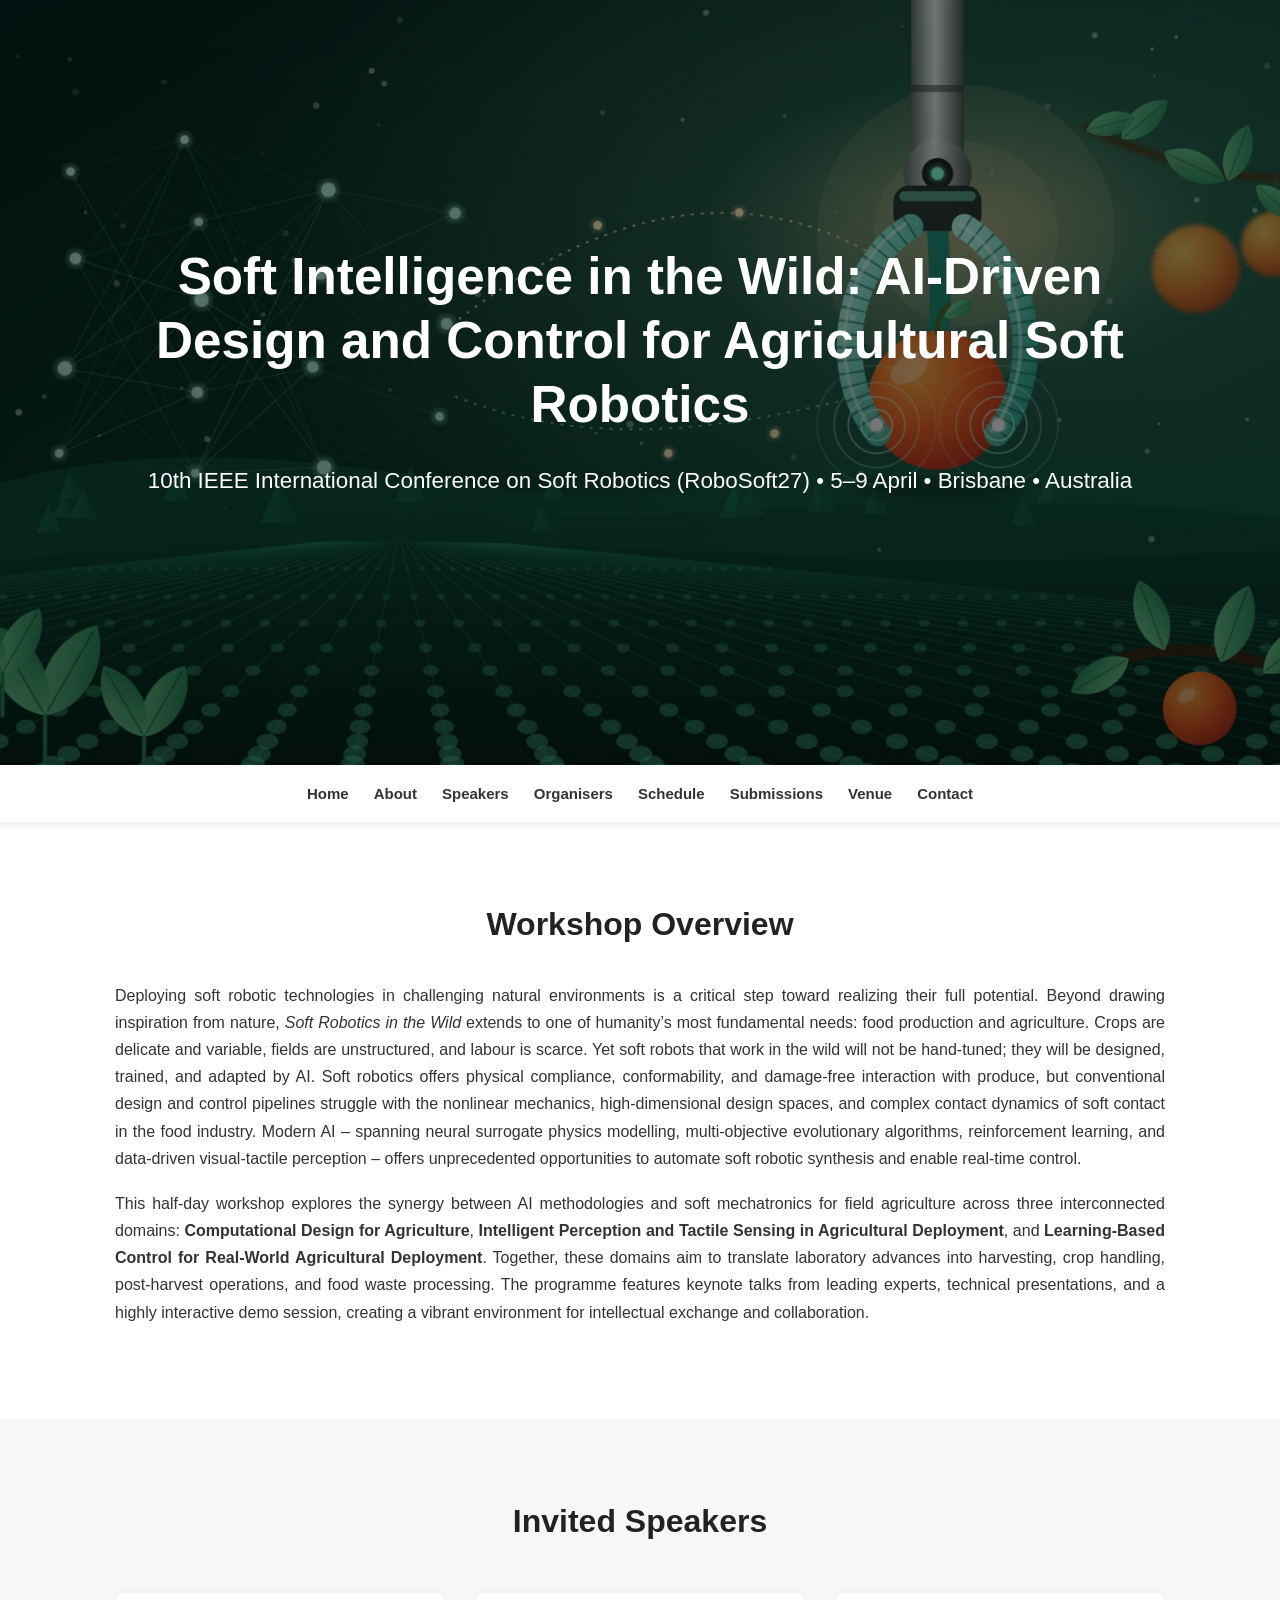
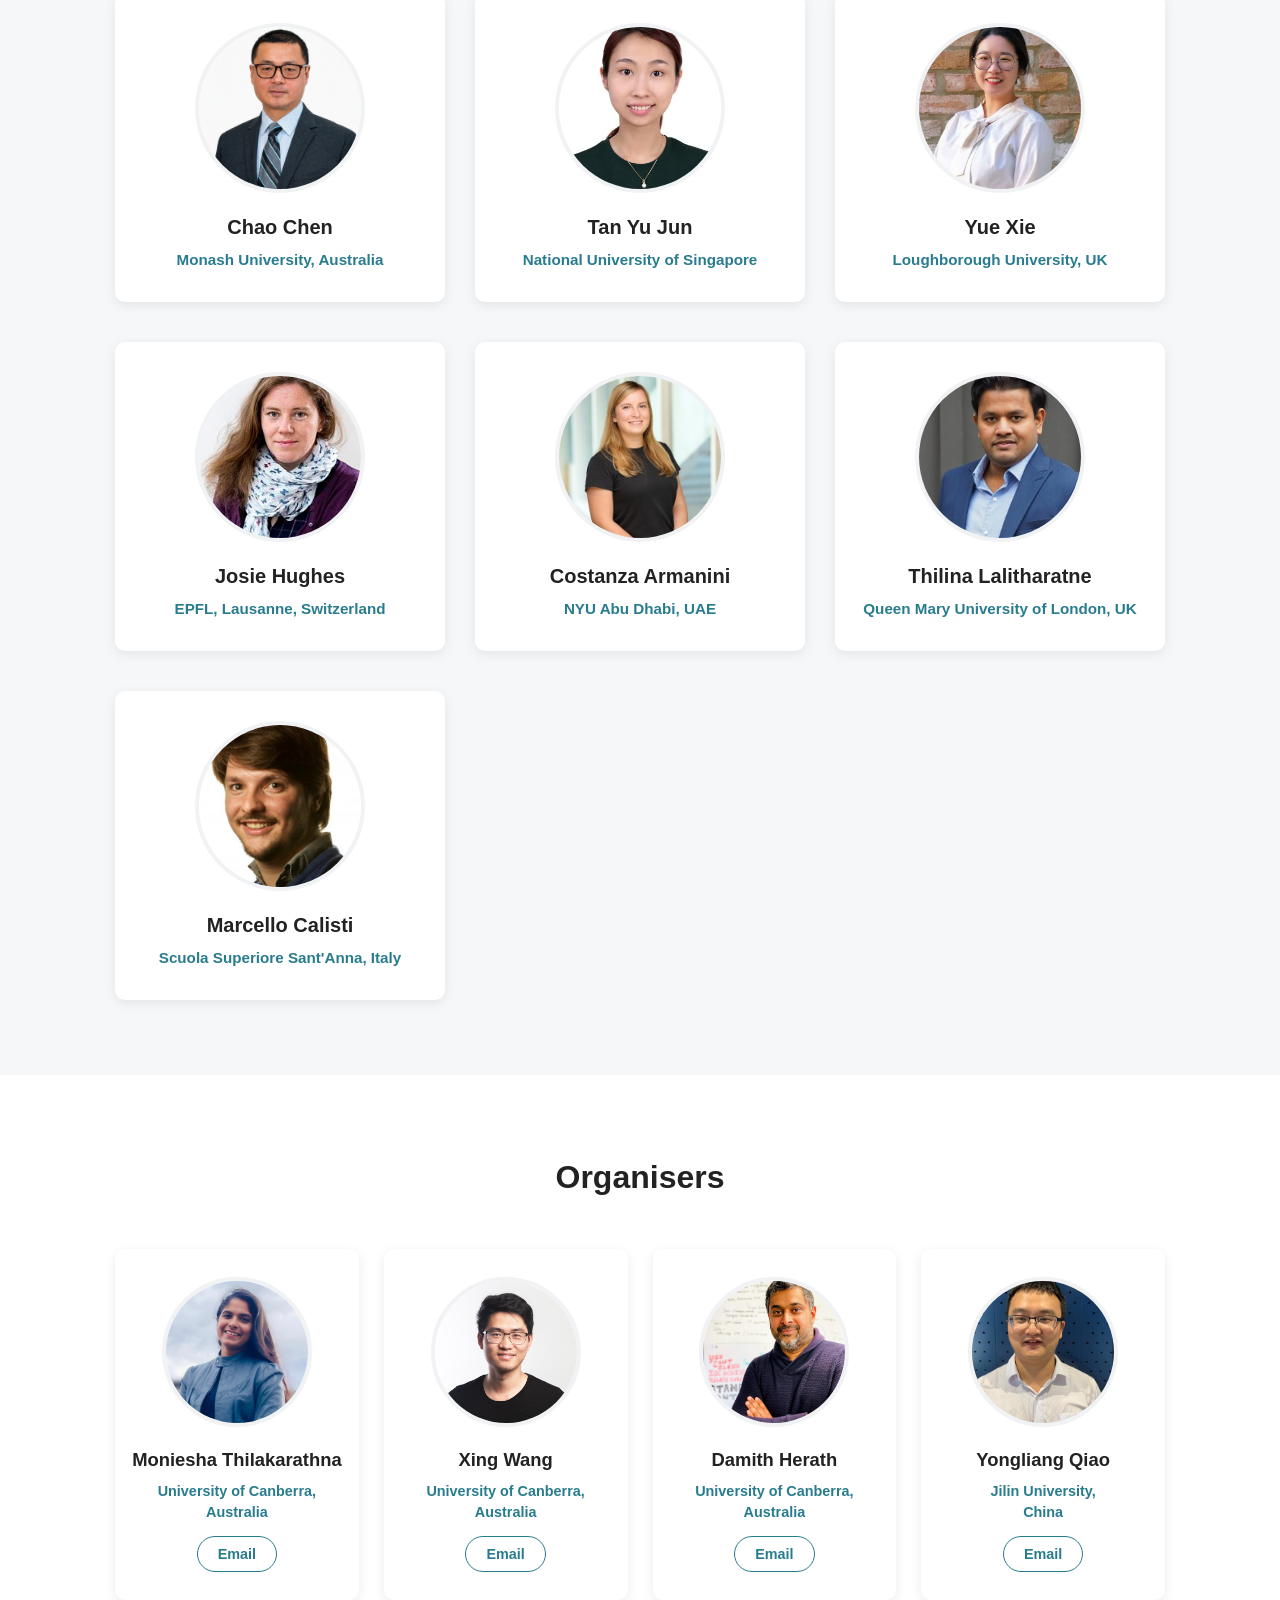
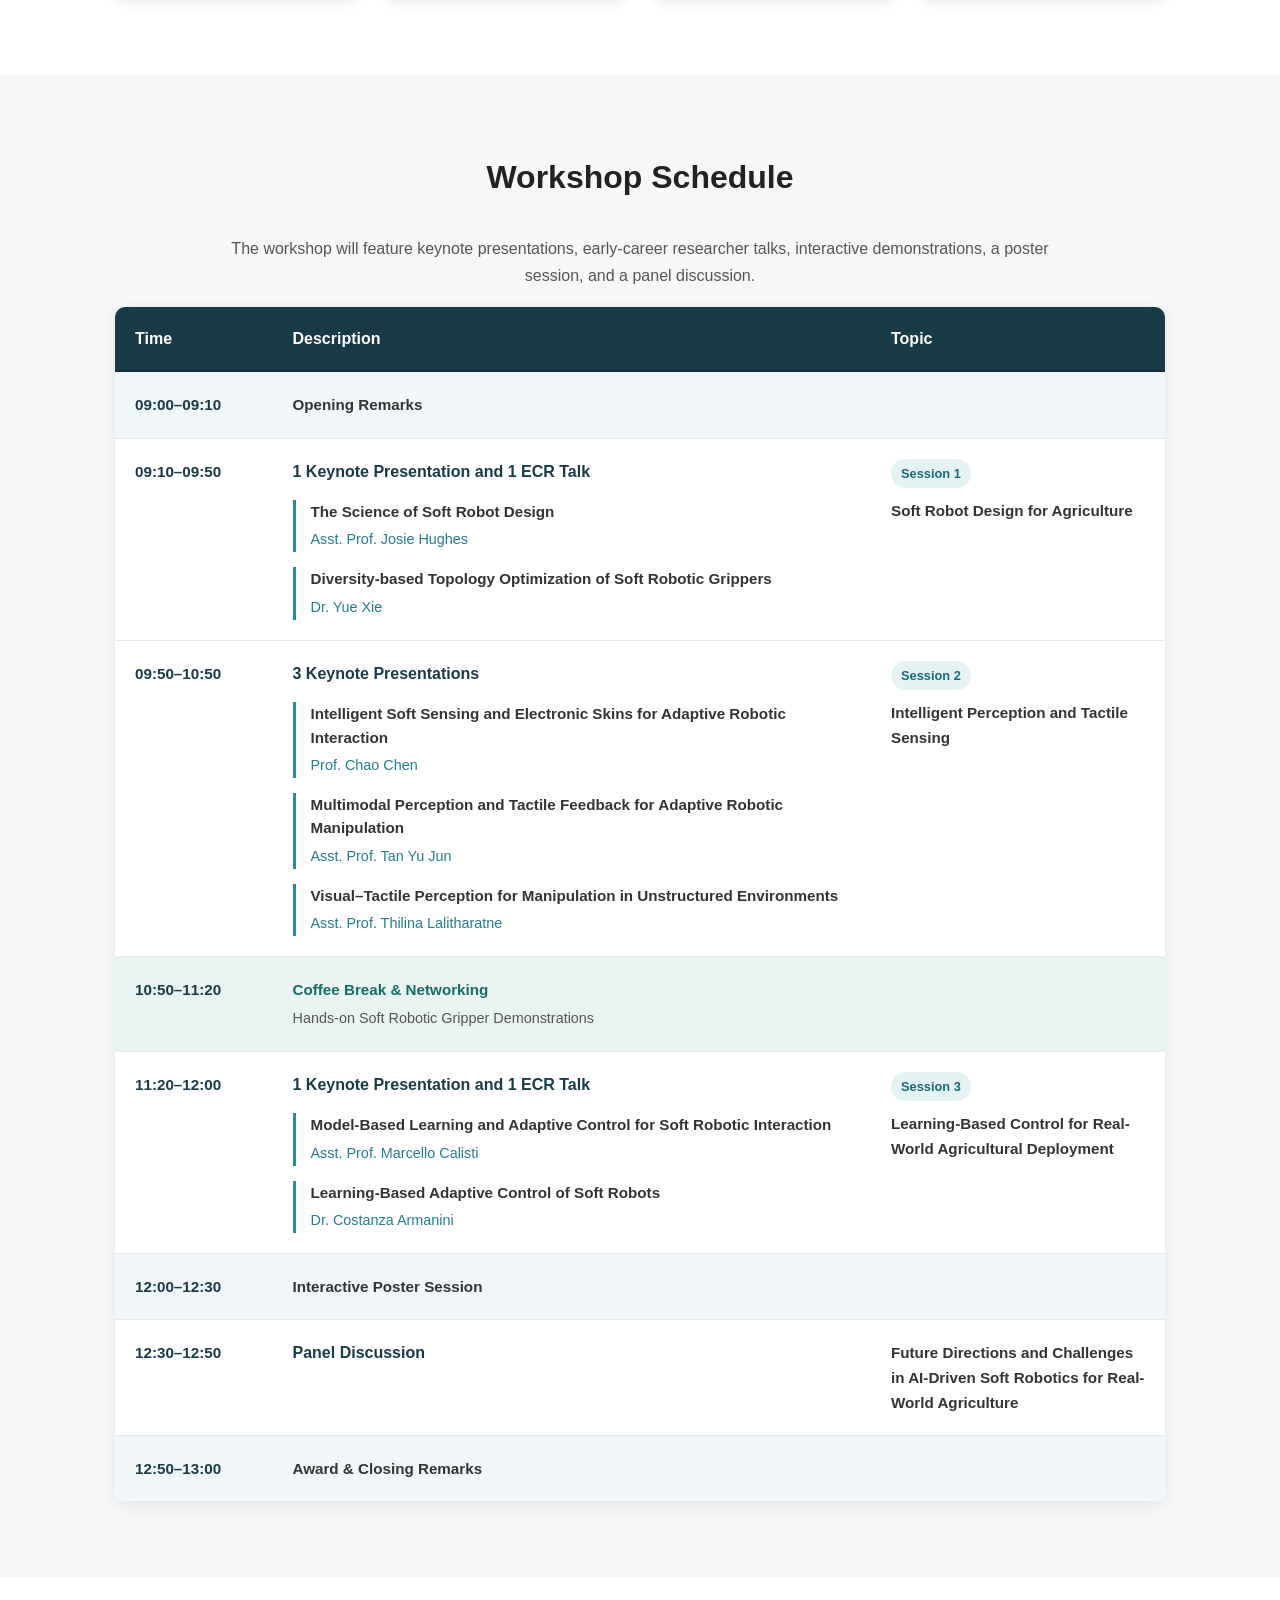
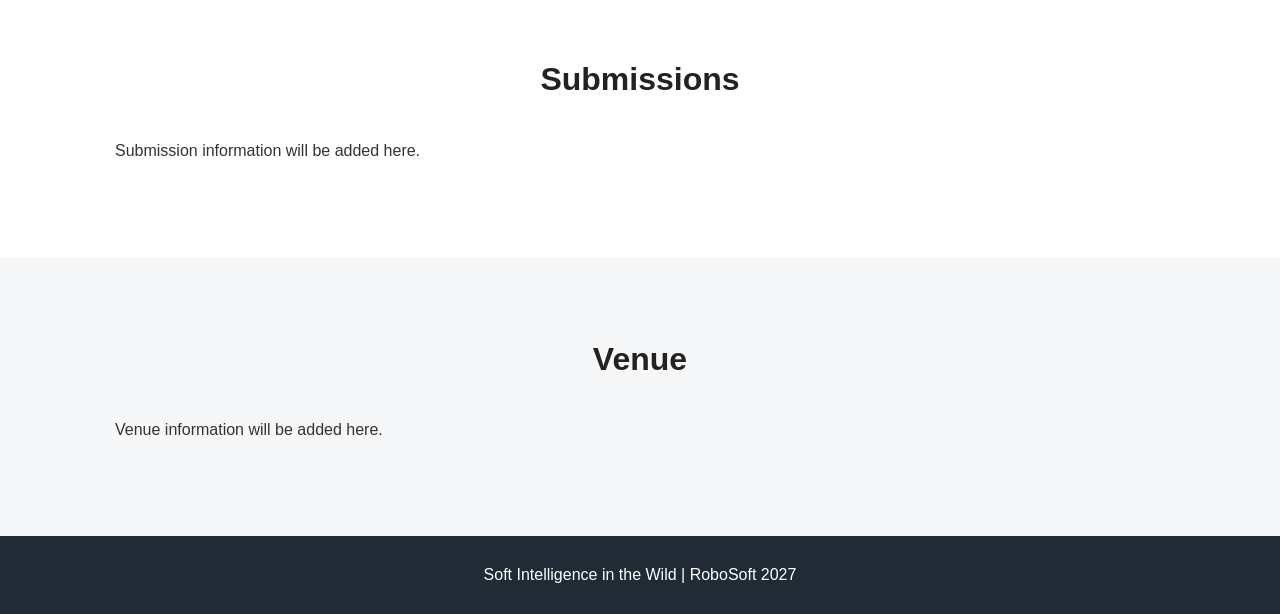
==== index.html @ 5562cb99 "Update index.html" ====
<!DOCTYPE html>
<html lang="en">

<head>
    <meta charset="UTF-8">

    <meta name="viewport"
          content="width=device-width, initial-scale=1.0">

    <title>SIW Workshop | RoboSoft 2027</title>

    <link rel="stylesheet" href="css/style.css">
</head>

<body>

    <!-- HOMEPAGE BANNER -->

    <header class="hero" id="home">

        <div class="hero-content">

            <h1>
                Soft Intelligence in the Wild:
                AI-Driven Design and Control
                for Agricultural Soft Robotics
            </h1>

            <h2 class="conference-details">
    10th IEEE International Conference on Soft Robotics (RoboSoft27)
    <span class="separator">•</span>
    5–9 April
    <span class="separator">•</span>
    Brisbane
    <span class="separator">•</span>
    Australia
</h2>

        </div>

    </header>


    <!-- NAVIGATION BAR -->

    <nav class="navbar">

        <ul class="nav-links">

            <li><a href="#home">Home</a></li>

            <li><a href="#about">About</a></li>

            <li><a href="#speakers">Speakers</a></li>

            <li><a href="#organisers">Organisers</a></li>

            <li><a href="#schedule">Schedule</a></li>

            <li><a href="#submissions">Submissions</a></li>

            <li><a href="#venue">Venue</a></li>

            <li><a href="#organisers">Contact</a></li>

        </ul>

    </nav>


   <!-- WORKSHOP OVERVIEW -->

<section class="section" id="about">

    <h2>Workshop Overview</h2>

    <p style="text-align: justify;">
        Deploying soft robotic technologies in challenging natural environments
        is a critical step toward realizing their full potential. Beyond drawing
        inspiration from nature, <em>Soft Robotics in the Wild</em> extends to
        one of humanity’s most fundamental needs: food production and agriculture.
        Crops are delicate and variable, fields are unstructured, and labour is
        scarce. Yet soft robots that work in the wild will not be hand-tuned;
        they will be designed, trained, and adapted by AI. Soft robotics offers
        physical compliance, conformability, and damage-free interaction with
        produce, but conventional design and control pipelines struggle with
        the nonlinear mechanics, high-dimensional design spaces, and complex
        contact dynamics of soft contact in the food industry. Modern AI –
        spanning neural surrogate physics modelling, multi-objective evolutionary
        algorithms, reinforcement learning, and data-driven visual-tactile
        perception – offers unprecedented opportunities to automate soft robotic
        synthesis and enable real-time control.
    </p>

    <p style="text-align: justify;">
        This half-day workshop explores the synergy between AI methodologies
        and soft mechatronics for field agriculture across three interconnected
        domains: <strong>Computational Design for Agriculture</strong>,
        <strong>Intelligent Perception and Tactile Sensing in Agricultural
        Deployment</strong>, and <strong>Learning-Based Control for Real-World
        Agricultural Deployment</strong>. Together, these domains aim to
        translate laboratory advances into harvesting, crop handling,
        post-harvest operations, and food waste processing. The programme
        features keynote talks from leading experts, technical presentations,
        and a highly interactive demo session, creating a vibrant environment
        for intellectual exchange and collaboration.
    </p>

</section>


    <!-- INVITED SPEAKERS -->

<div class="section-alt">

<section class="section" id="speakers">

    <h2>Invited Speakers</h2>

    <div class="speakers-grid">

        <!-- Speaker 1: Chao Chen -->

        <div class="speaker-card">

            <img
    src="assets/images/Prof_Chao_Chen.png"
    alt="Chao Chen"
    class="speaker-image"
    tabindex="0"
    role="button"
    aria-label="View biography of Chao Chen">

            <h3>Chao Chen</h3>

            <p class="speaker-affiliation">
                Monash University, Australia
            </p>

            <p class="speaker-bio">
                Prof. Chao Chen is a Professor in the Department
                of Mechanical and Aerospace Engineering at Monash
                University, Australia. He established the Laboratory
                of Motion Generation and Analysis (LMGA) in 2008
                and has served as its director since then. His
                research focuses on soft robotics, robotic motion
                and planning, and robotic intelligence, with
                applications in agriculture, healthcare, and
                infrastructure. His Monash Apple Retrieving System
                (MARS) project received the 2023 Excellence Award
                (Project of the Year) from Engineers Australia
                Victoria.
            </p>

        </div>


        <!-- Speaker 2: Tan Yu Jun -->

        <div class="speaker-card">
            <img
    src="assets/images/Tan-Yu-Jun.avif"
    alt="Tan Yu Jun"
    class="speaker-image"
    tabindex="0"
    role="button"
    aria-label="View biography of Tan Yu Jun">

            <h3>Tan Yu Jun</h3>

            <p class="speaker-affiliation">
                National University of Singapore
            </p>

            <p class="speaker-bio">
                Dr. Tan Yu Jun is an Assistant Professor at the
                National University of Singapore, where she joined
                in January 2021. She received her BEng and PhD
                from Nanyang Technological University (NTU),
                specializing in additive manufacturing and
                biomaterials. Her research focuses on advanced
                manufacturing technologies, stretchable and
                self-healing electronics, and functional materials
                for developing soft machines and electronic systems.
                She has published over 20 peer-reviewed journal
                articles in leading journals, including Nature
                Materials, Nature Electronics, Nature Communications,
                Science Robotics, and Advanced Materials.
            </p>

        </div>


        <!-- Speaker 3: Yue Xie -->

        <div class="speaker-card">

            <img
    src="assets/images/yue%20xie.jpg"
    alt="Yue Xie"
    class="speaker-image"
    tabindex="0"
    role="button"
    aria-label="View biography of Yue Xie">

            <h3>Yue Xie</h3>

            <p class="speaker-affiliation">
                Loughborough University, UK
            </p>

            <p class="speaker-bio">
                Dr Yue Xie is a Lecturer in Computer Science at
                Loughborough University and an Associate Fellow
                of Advance HE (AFHEA). Her research develops
                artificial intelligence and optimisation methods
                for adaptive robotic and intelligent systems,
                with particular interests in evolutionary
                computation, embodied and physical AI, robotics
                and automation, optimisation under uncertainty,
                and autonomous engineering design.
            </p>

        </div>


        <!-- Speaker 4: Josie Hughes -->

        <div class="speaker-card">

            <img
    src="assets/images/Dr.%20Josie%20Hughes.jpg"
    alt="Josie Hughes"
    class="speaker-image"
    tabindex="0"
    role="button"
    aria-label="View biography of Josie Hughes">

            <h3>Josie Hughes</h3>

            <p class="speaker-affiliation">
                EPFL, Lausanne, Switzerland
            </p>

            <p class="speaker-bio">
                Dr. Josie Hughes is a Tenure Track Assistant
                Professor at the École Polytechnique Fédérale
                de Lausanne (EPFL), Switzerland, where she leads
                the Computational Robot Design and Fabrication
                (CREATE) Lab. Her research focuses on computational
                design, advanced fabrication, and data-driven
                optimization of robotic systems, including complex,
                multi-material, sensorized structures. Her work
                also explores robotic applications in agriculture,
                including AI-assisted gripper design and robotic
                fruit harvesting. She received the IEEE Robotics
                and Automation Society Early Academic Career
                Award in 2024.
            </p>

        </div>


        <!-- Speaker 5: Costanza Armanini -->

        <div class="speaker-card">

            <img
    src="assets/images/Costanza.jpg"
    alt="Costanza Armanini"
    class="speaker-image"
    tabindex="0"
    role="button"
    aria-label="View biography of Costanza Armanini">

            <h3>Costanza Armanini</h3>

            <p class="speaker-affiliation">
                NYU Abu Dhabi, UAE
            </p>

            <p class="speaker-bio">
                Dr Costanza Armanini received a BSc (2011) and
                MSc (2014) degrees in civil engineering and a
                PhD degree (2018) in mechanical engineering from
                the University of Trento, Italy. Between 2019
                and 2023, she was a Postdoctoral Fellow with
                the Department of Mechanical Engineering, at
                Khalifa University, Abu Dhabi, UAE. In 2023
                she joined the Center for Artificial Intelligence
                and Robotics, New York University Abu Dhabi, as
                a Research Associate. Her research interests
                include the modeling and design of soft robotics
                systems, with diverse application fields,
                including marine robotics and biomedical
                technologies.
            </p>

        </div>


        <!-- Speaker 6: Thilina Lalitharatne -->

        <div class="speaker-card">

            <img
    src="assets/images/Thilina%20Lalitharatne.jpg"
    alt="Thilina Lalitharatne"
    class="speaker-image"
    tabindex="0"
    role="button"
    aria-label="View biography of Thilina Lalitharatne">

            <h3>Thilina Lalitharatne</h3>

            <p class="speaker-affiliation">
                Queen Mary University of London, UK
            </p>

            <p class="speaker-bio">
                Dr. Thilina Dulantha Lalitharatne is a Lecturer
                (Assistant Professor) in Robotics and Mechatronics
                at the School of Engineering and Material Science
                in Queen Mary University of London (QMUL), UK.
                Before joining QMUL, he was a postdoctoral research
                associate attached to Morph Lab, Dyson School of
                Design Engineering, Imperial College London.
                Prior to this, he has worked as a Senior Lecturer
                in the Department of Mechanical Engineering,
                University of Moratuwa (UOM), Sri Lanka. Thilina
                earned his PhD in Robotics and Intelligent Systems
                from Saga University, Japan.
            </p>

        </div>


        <!-- Speaker 7: Marcello Calisti -->

        <div class="speaker-card">

            <img
    src="assets/images/Marcello%20Calisti.jpg"
    alt="Marcello Calisti"
    class="speaker-image"
    tabindex="0"
    role="button"
    aria-label="View biography of Marcello Calisti">

            <h3>Marcello Calisti</h3>

            <p class="speaker-affiliation">
                Scuola Superiore Sant'Anna, Italy
            </p>

            <p class="speaker-bio">
                Dr. Marcello Calisti is an Assistant Professor
                of Bioengineering at the BioRobotics Institute,
                Scuola Superiore Sant’Anna, Italy, where he has
                served since January 2018. He received his B.Sc.
                in Mechanical Engineering from the University of
                Perugia in 2005 and his M.Sc. in Biomedical
                Engineering from the University of Florence in
                2008. He completed his PhD at the BioRobotics
                Institute, where he subsequently worked as a
                Research Fellow in Prof. Cecilia Laschi’s
                laboratory from 2013 to 2017. His academic
                activities include research, supervision,
                teaching, and collaboration on European and
                national research projects.
            </p>

        </div>

    </div>

</section>

</div>


    <!-- ==========================================
     ORGANISING COMMITTEE
     ========================================== -->

<section class="section" id="organisers">

    <h2>Organisers</h2>

    <div class="organisers-grid">

        <!-- ORGANISER 1: MONIESHA THILAKARATHNA -->

        <div class="speaker-card organiser-card">

            <img
                src="assets/images/Moniesha%20Thilakarathna.png"
                alt="Mrs. Moniesha Thilakarathna"
                class="speaker-image"
                tabindex="0"
                role="button"
                aria-label="View biography of Moniesha Thilakarathna">

            <h3>Moniesha Thilakarathna</h3>

            <p class="speaker-affiliation">
                University of Canberra, Australia
            </p>
            <a class="organiser-email"
               href="mailto:Moniesha.Thilakarathna@canberra.edu.au">
                Email
            </a>

            <p class="speaker-bio">
                Moniesha Thilakarathna is a final year PhD student
                at the Collaborative Robotics Lab at the University
                of Canberra, supported by the UC–Goterra Stipend
                Scholarship. Driven by the belief that solving
                complex, overlooked real-world problems yields
                the greatest impact, her current research focuses
                on developing multi-modal robotic grasping solutions
                to identify and extract inorganic contaminants
                from mixed organic waste for the Goterra food waste
                sorting project. Moniesha recently presented her
                benchmark study on robotic sorting in highly
                contaminated industrial food waste environments
                at IROS 2025, where she was awarded the IEEE RAS
                Travel Grant. Inspired by the rapid global
                advancement of automation, she aims to push the
                boundaries of how robots perceive, manipulate,
                and interact with complex, unpredictable
                real-world materials.
            </p>

        </div>


        <!-- ORGANISER 2: XING WANG -->

        <div class="speaker-card organiser-card">

            <img
                src="assets/images/Xing%20Wang.png"
                alt="Dr. Xing Wang"
                class="speaker-image"
                tabindex="0"
                role="button"
                aria-label="View biography of Dr. Xing Wang">

            <h3>Xing Wang</h3>

            <p class="speaker-affiliation">
                University of Canberra, Australia
            </p>
            <a class="organiser-email"
               href="mailto:Xing.Wang@canberra.edu.au">
                Email
            </a>

            <p class="speaker-bio">
                Dr Xing Wang is a Lecturer in Robotics Engineering
                at the University of Canberra, with research
                interests in soft robotics and agricultural robotics.
                He was a Postdoctoral Research Fellow at CSIRO
                Data61 (Robotics) from 2022 to 2024, working on
                computational design for soft robotics. He holds
                a PhD in Mechanical Engineering (Robotics) and a
                first-class Honours Bachelor of Engineering from
                Monash University.
                <br><br>
                Dr Wang has received multiple awards, including
                Project of the Year National Finalist (Engineers
                Australia), Editor’s Choice Paper (Sensors,
                Agronomy), and several Monash scholarships and
                honours. He actively reviews for leading journals
                and conferences, including IEEE ICRA, IROS,
                IEEE Transactions on Robotics, and IEEE Robotics
                and Automation Letters.
            </p>

        </div>


        <!-- ORGANISER 3: DAMITH HERATH -->

        <div class="speaker-card organiser-card">

            <img
                src="assets/images/Damith.jpg"
                alt="Prof. Damith Herath"
                class="speaker-image"
                tabindex="0"
                role="button"
                aria-label="View biography of Prof. Damith Herath">

            <h3>Damith Herath</h3>

            <p class="speaker-affiliation">
                University of Canberra, Australia
            </p>
            <a class="organiser-email"
               href="mailto:Damith.Herath@canberra.edu.au">
                Email
            </a>

            <p class="speaker-bio">
                Prof. Damith Herath is a Professor of Robotics
                and Art at the University of Canberra, Australia,
                where he leads the Collaborative Robotics Lab,
                a multidisciplinary research team with strong
                industry partnerships. An award-winning
                entrepreneur and roboticist, he has over two
                decades of experience leading complex robotic
                integration projects. In 2011, he founded
                Australia's first collaborative robotics startup,
                which was recognised as one of Australia's most
                innovative young technology companies in 2014.
                He leads the GOTERRA PhD Scholarship in Robotics
                project, supporting research in robotic
                technologies for sustainable food waste management.
            </p>

        </div>


        <!-- ORGANISER 4: YONGLIANG QIAO -->

        <div class="speaker-card organiser-card">

            <img
                src="assets/images/Qiao.png"
                alt="Dr. Yongliang Qiao"
                class="speaker-image"
                tabindex="0"
                role="button"
                aria-label="View biography of Dr. Yongliang Qiao">

            <h3>Yongliang Qiao</h3>

            <p class="speaker-affiliation">
                Jilin University,<br>
                China
            </p>
            <a class="organiser-email"
               href="mailto:yongliang.qiao@ieee.org">
                Email
            </a>

            <p class="speaker-bio">
                Dr. Yongliang Qiao (IEEE senior member) received
                his Ph.D. in 2017 from the University of
                Burgundy-Franche-Comté, France. He spent four
                years at the Australian Centre for Field Robotics
                (ACFR), University of Sydney, and has been
                affiliated with the Australian Institute for
                Machine Learning (AIML), University of Adelaide
                since 2023. His research focuses on field robotics,
                AI, and smart farming technologies. Dr. Qiao has
                published over 60 peer-reviewed papers, edited
                three books. He serves as Associate Editor for
                Computers and Electronics in Agriculture, and as
                Collection Editor for Sensors, as well as Editorial
                Board Member of Scientific Reports. Academic Editor
                for IFAC World Congress 2023. Recognized among
                the World’s Top 2% Scientists (Stanford/Elsevier,
                2024), he has received the Global Plant Council
                Prize (2022) and the NOKOV New Generation Star
                Award at IROS (2024).
            </p>

        </div>

    </div>

</section>


    <!-- ==========================================
     WORKSHOP SCHEDULE
     ========================================== -->

<div class="section-alt">

<section class="section" id="schedule">

    <h2>Workshop Schedule</h2>

    <p class="schedule-intro">
        The workshop will feature keynote presentations,
        early-career researcher talks, interactive
        demonstrations, a poster session, and a panel
        discussion.
    </p>

    <div class="schedule-table-wrapper">

        <table class="schedule-table">

            <thead>
                <tr>
                    <th>Time</th>
                    <th>Description</th>
                    <th>Topic</th>
                </tr>
            </thead>

            <tbody>

                <!-- Opening Remarks -->

                <tr class="schedule-highlight">

                    <td class="schedule-time">
                        09:00–09:10
                    </td>

                    <td>
                        <strong>Opening Remarks</strong>
                    </td>
                    <td></td>

                </tr>


                <!-- SESSION 1 -->

                <tr>

                    <td class="schedule-time">
                        09:10–09:50
                    </td>

                    <td>

                        <div class="schedule-session-title">
                            1 Keynote Presentation and 1 ECR Talk
                        </div>

                        <div class="schedule-talk">

                            <span class="talk-title">
                                The Science of Soft Robot Design
                            </span>

                            <span class="talk-speaker">
                                Asst. Prof. Josie Hughes
                            </span>

                        </div>

                        <div class="schedule-talk">

                            <span class="talk-title">
                                Diversity-based Topology Optimization
                                of Soft Robotic Grippers
                            </span>

                            <span class="talk-speaker">
                                Dr. Yue Xie
                            </span>

                        </div>

                    </td>

                    <td class="schedule-topic">

                        <span class="topic-label">
                            Session 1
                        </span>

                        <strong>
                            Soft Robot Design for Agriculture
                        </strong>

                    </td>

                </tr>


                <!-- SESSION 2 -->

                <tr>

                    <td class="schedule-time">
                        09:50–10:50
                    </td>

                    <td>

                        <div class="schedule-session-title">
                            3 Keynote Presentations
                        </div>

                        <div class="schedule-talk">

                            <span class="talk-title">
                                Intelligent Soft Sensing and Electronic
                                Skins for Adaptive Robotic Interaction
                            </span>

                            <span class="talk-speaker">
                                Prof. Chao Chen
                            </span>

                        </div>

                        <div class="schedule-talk">

                            <span class="talk-title">
                                Multimodal Perception and Tactile
                                Feedback for Adaptive Robotic Manipulation
                            </span>

                            <span class="talk-speaker">
                                Asst. Prof. Tan Yu Jun
                            </span>

                        </div>

                        <div class="schedule-talk">

                            <span class="talk-title">
                                Visual–Tactile Perception for Manipulation
                                in Unstructured Environments
                            </span>

                            <span class="talk-speaker">
                                Asst. Prof. Thilina Lalitharatne
                            </span>

                        </div>

                    </td>

                    <td class="schedule-topic">

                        <span class="topic-label">
                            Session 2
                        </span>

                        <strong>
                            Intelligent Perception and
                            Tactile Sensing
                        </strong>

                    </td>

                </tr>


                <!-- COFFEE BREAK -->

                <tr class="schedule-break">

                    <td class="schedule-time">
                        10:50–11:20
                    </td>

                    <td>

                        <strong>
                            Coffee Break &amp; Networking
                        </strong>

                        <div class="schedule-extra">
                            Hands-on Soft Robotic Gripper Demonstrations
                        </div>

                    </td>

                    <td></td>

                </tr>


                <!-- SESSION 3 -->

                <tr>

                    <td class="schedule-time">
                        11:20–12:00
                    </td>

                    <td>

                        <div class="schedule-session-title">
                            1 Keynote Presentation and 1 ECR Talk
                        </div>

                        <div class="schedule-talk">

                            <span class="talk-title">
                                Model-Based Learning and Adaptive
                                Control for Soft Robotic Interaction
                            </span>

                            <span class="talk-speaker">
                                Asst. Prof. Marcello Calisti
                            </span>

                        </div>

                        <div class="schedule-talk">

                            <span class="talk-title">
                                Learning-Based Adaptive Control
                                of Soft Robots
                            </span>

                            <span class="talk-speaker">
                                Dr. Costanza Armanini
                            </span>

                        </div>

                    </td>

                    <td class="schedule-topic">

                        <span class="topic-label">
                            Session 3
                        </span>

                        <strong>
                            Learning-Based Control for
                            Real-World Agricultural Deployment
                        </strong>

                    </td>

                </tr>


                <!-- POSTER SESSION -->

                <tr class="schedule-highlight">

                    <td class="schedule-time">
                        12:00–12:30
                    </td>

                    <td>
                        <strong>
                            Interactive Poster Session
                        </strong>
                    </td>

                    <td></td>

                </tr>


                <!-- PANEL DISCUSSION -->

                <tr>

                    <td class="schedule-time">
                        12:30–12:50
                    </td>

                    <td>
                        <div class="schedule-session-title">
                            Panel Discussion
                        </div>
                    </td>

                    <td class="schedule-topic">

                        <strong>
                            Future Directions and Challenges
                            in AI-Driven Soft Robotics for
                            Real-World Agriculture
                        </strong>

                    </td>

                </tr>


                <!-- CLOSING -->

                <tr class="schedule-highlight">

                    <td class="schedule-time">
                        12:50–13:00
                    </td>

                    <td>
                        <strong>
                            Award &amp; Closing Remarks
                        </strong>
                    </td>

                    <td></td>

                </tr>

            </tbody>

        </table>

    </div>

</section>

</div>

    <!-- SUBMISSIONS -->

    <section class="section" id="submissions">

        <h2>Submissions</h2>

        <p>
            Submission information will be
            added here.
        </p>

    </section>


    <!-- VENUE -->

    <div class="section-alt">

        <section class="section" id="venue">

            <h2>Venue</h2>

            <p>
                Venue information will be
                added here.
            </p>

        </section>

    </div>

    <!-- FOOTER -->

    <footer class="footer">

        <p>
            Soft Intelligence in the Wild |
            RoboSoft 2027
        </p>

    </footer>

</body>

</html>
---- css/style.css ----
/* General settings */
* {
    margin: 0;
    padding: 0;
    box-sizing: border-box;
}

html {
    scroll-behavior: smooth;
}

body {
    font-family: Arial, Helvetica, sans-serif;
    color: #333;
    line-height: 1.7;
    background: #fff;
}

/* Homepage banner */
.hero {
    min-height: 85vh;
    background:
        linear-gradient(
            rgba(0, 0, 0, 0.48),
            rgba(0, 0, 0, 0.58)
        ),
        url("../assets/images/background.jpeg");

    background-size: cover;
    background-position: center;
    background-repeat: no-repeat;

    display: flex;
    justify-content: center;
    align-items: center;
    text-align: center;
    color: white;
    padding: 80px 25px;
}

.hero-content {
    max-width: 1100px;
}

.hero h1 {
    font-size: clamp(2rem, 4vw, 3.6rem);
    line-height: 1.25;
    margin-bottom: 25px;
    font-weight: 700;
}

.hero h2 {
    font-size: 1.4rem;
    font-weight: 400;
    margin-bottom: 20px;
}

.hero p {
    font-size: 1.1rem;
}

/* Navigation */
.navbar {
    background: #ffffff;
    box-shadow: 0 2px 8px rgba(0, 0, 0, 0.1);
    position: sticky;
    top: 0;
    z-index: 1000;
}

.nav-links {
    display: flex;
    justify-content: center;
    flex-wrap: wrap;
    list-style: none;
    padding: 15px;
    gap: 25px;
}

.nav-links a {
    color: #333;
    text-decoration: none;
    font-size: 15px;
    font-weight: 600;
}

.nav-links a:hover {
    color: #0077aa;
}

/* Main sections */
.section {
    max-width: 1100px;
    margin: auto;
    padding: 75px 25px;
    scroll-margin-top: 80px;
}

.section h2 {
    text-align: center;
    font-size: 2rem;
    margin-bottom: 30px;
    color: #222;
}

.section p {
    text-align: justify;
    margin-bottom: 18px;
}

/* Alternate section backgrounds */
.section-alt {
    background: #f5f7f9;
}

.section-alt .section {
    padding-top: 75px;
    padding-bottom: 75px;
}

/* Footer */
.footer {
    background: #202b36;
    color: white;
    text-align: center;
    padding: 25px;
}

/* Mobile responsiveness */
@media (max-width: 768px) {
    .hero {
        min-height: 75vh;
        padding: 60px 20px;
    }

    .hero h2 {
        font-size: 1.1rem;
    }

    .nav-links {
        gap: 12px;
    }

    .nav-links a {
        font-size: 13px;
    }

    .section {
        padding: 50px 20px;
    }
}
/* ==========================================
   INTERACTIVE SPEAKER SECTION
   ========================================== */

.speakers-grid {
    display: grid;
    grid-template-columns: repeat(3, minmax(0, 1fr));
    gap: 40px 30px;
    margin-top: 45px;
    align-items: start;
}

/* Speaker card */

.speaker-card {
    position: relative;
    background: #ffffff;
    border-radius: 10px;
    padding: 30px 20px;
    text-align: center;

    box-shadow: 0 3px 12px rgba(0, 0, 0, 0.08);

    transition: transform 0.3s ease,
                box-shadow 0.3s ease;
}

.speaker-card:hover {
    transform: translateY(-4px);
    box-shadow: 0 8px 22px rgba(0, 0, 0, 0.12);
    z-index: 10;
}

/* Speaker photographs */

.speaker-image {
    width: 170px;
    height: 170px;
    object-fit: cover;
    object-position: center;
    border-radius: 50%;

    display: block;
    margin: 0 auto 20px;

    border: 4px solid #f0f2f4;

    cursor: pointer;

    transition: transform 0.3s ease;
}

.speaker-image:hover {
    transform: scale(1.05);
}

/* Speaker name */

.speaker-card h3 {
    font-size: 1.25rem;
    font-weight: 700;
    color: #222222;
    margin-bottom: 8px;
    line-height: 1.4;
}

/* University affiliation */

.speaker-card .speaker-affiliation {
    font-size: 0.95rem;
    font-weight: 600;
    color: #287c8e;
    text-align: center;
    margin-bottom: 0;
    line-height: 1.5;
}

/* ==========================================
   HIDDEN BIOGRAPHY
   ========================================== */

.speaker-card .speaker-bio {
    position: absolute;

    top: calc(100% + 10px);
    left: 50%;
    transform: translateX(-50%) translateY(-8px);

    width: min(380px, 90vw);
    max-height: 350px;
    overflow-y: auto;

    background: #ffffff;
    padding: 22px;

    border-radius: 8px;
    box-shadow: 0 8px 25px rgba(0, 0, 0, 0.18);

    font-size: 0.92rem;
    line-height: 1.7;
    color: #444444;

    text-align: justify;

    opacity: 0;
    visibility: hidden;
    pointer-events: none;

    transition: opacity 0.25s ease,
                transform 0.25s ease,
                visibility 0.25s ease;

    z-index: 100;
}

/* Display biography when hovering */

.speaker-card:hover .speaker-bio,
.speaker-card:focus-within .speaker-bio {
    opacity: 1;
    visibility: visible;
    pointer-events: auto;

    transform: translateX(-50%) translateY(0);
}

/* ==========================================
   TABLET
   ========================================== */

@media (max-width: 1000px) {

    .speakers-grid {
        grid-template-columns: repeat(2, minmax(0, 1fr));
    }

}

/* ==========================================
   MOBILE
   ========================================== */

@media (max-width: 650px) {

    .speakers-grid {
        grid-template-columns: 1fr;
        gap: 25px;
    }

    .speaker-card {
        padding: 25px 20px;
    }

    .speaker-image {
        width: 150px;
        height: 150px;
    }

    .speaker-card .speaker-bio {
        width: min(340px, 90vw);
        max-height: 300px;
    }

}
/* ==========================================
   WORKSHOP SCHEDULE
   ========================================== */

/* Introduction */

.schedule-intro {
    text-align: center !important;
    max-width: 850px;
    margin: 0 auto 35px;
    font-size: 1rem;
    color: #555;
    line-height: 1.7;
}

/* Table container */

.schedule-table-wrapper {
    width: 100%;
    overflow-x: auto;

    background: #ffffff;

    border-radius: 10px;

    box-shadow: 0 4px 18px rgba(0, 0, 0, 0.08);
}

/* Main table */

.schedule-table {
    width: 100%;
    border-collapse: collapse;
    background: #ffffff;
    font-size: 0.95rem;
}

/* Table headings */

.schedule-table thead {
    background: #193b47;
    color: #ffffff;
}

.schedule-table th {
    padding: 18px 20px;
    text-align: left;

    font-size: 1rem;
    font-weight: 700;

    border-bottom: 2px solid #12313c;
}

/* Table columns */

.schedule-table th:nth-child(1) {
    width: 15%;
}

.schedule-table th:nth-child(2) {
    width: 57%;
}

.schedule-table th:nth-child(3) {
    width: 28%;
}

/* Table cells */

.schedule-table td {
    padding: 20px;

    vertical-align: top;

    border-bottom: 1px solid #e4e9ed;

    line-height: 1.65;
}

/* Time column */

.schedule-time {
    font-weight: 700;
    color: #193b47;
    white-space: nowrap;
}

/* Session headings */

.schedule-session-title {
    font-size: 1rem;
    font-weight: 700;
    color: #193b47;
    margin-bottom: 15px;
}

/* Individual presentations */

.schedule-talk {
    padding-left: 15px;
    margin-bottom: 15px;

    border-left: 3px solid #2c8b92;
}

.schedule-talk:last-child {
    margin-bottom: 0;
}

/* Presentation title */

.talk-title {
    display: block;

    font-weight: 600;
    color: #333333;

    line-height: 1.55;
}

/* Speaker name */

.talk-speaker {
    display: block;

    font-size: 0.9rem;
    color: #287c8e;

    margin-top: 5px;
}

/* Topic column */

.schedule-topic {
    color: #333333;
}

.schedule-topic strong {
    display: block;
    font-weight: 600;
}

/* Session number */

.topic-label {
    display: inline-block;

    background: #e5f2f3;
    color: #176b75;

    font-size: 0.8rem;
    font-weight: 700;

    padding: 4px 10px;

    border-radius: 20px;

    margin-bottom: 10px;
}

/* Highlight rows */

.schedule-highlight {
    background: #f1f6f8;
}

/* Coffee break */

.schedule-break {
    background: #e9f4f1;
}

.schedule-break strong {
    color: #176b65;
}

/* Additional descriptions */

.schedule-extra {
    font-size: 0.9rem;
    color: #555555;
    margin-top: 5px;
}

/* Hover effect */

.schedule-table tbody tr:hover {
    background: #f4f9fa;
    transition: background 0.2s ease;
}

/* Schedule note */

.schedule-note {
    font-size: 0.85rem;
    color: #777777;

    margin-top: 18px;
    text-align: left !important;

    font-style: italic;
}

/* ==========================================
   RESPONSIVE DESIGN
   ========================================== */

@media (max-width: 768px) {

    .schedule-table {
        min-width: 700px;
        font-size: 0.9rem;
    }

    .schedule-table th,
    .schedule-table td {
        padding: 15px;
    }

    .schedule-intro {
        font-size: 0.95rem;
    }

    .schedule-table-wrapper {
        overflow-x: auto;
        -webkit-overflow-scrolling: touch;
    }

}
/* ==========================================
   ORGANISING COMMITTEE
   ========================================== */

/* Four organisers in one row */

.organisers-grid {
    display: grid;
    grid-template-columns: repeat(4, minmax(0, 1fr));
    gap: 25px;
    margin-top: 45px;
    align-items: start;
}

/* Organiser cards */

.organiser-card {
    padding: 28px 15px;
}

/* Organiser photographs */

.organiser-card .speaker-image {
    width: 150px;
    height: 150px;
}

/* Organiser names */

.organiser-card h3 {
    font-size: 1.15rem;
    line-height: 1.4;
    margin-bottom: 8px;
}

/* University affiliation */

.organiser-card .speaker-affiliation {
    font-size: 0.9rem;
    margin-bottom: 12px;
    text-align: center;
}

/* Email link */

.organiser-email {
    display: inline-block;

    color: #287c8e;
    font-size: 0.9rem;
    font-weight: 600;

    text-decoration: none;

    border: 1px solid #287c8e;
    border-radius: 20px;

    padding: 5px 20px;

    transition: all 0.3s ease;
}

.organiser-email:hover {
    background: #287c8e;
    color: #ffffff;
}


/* Biography popup */

.organiser-card .speaker-bio {
    width: min(380px, 90vw);
    max-height: 350px;
}

/* ==========================================
   TABLET RESPONSIVENESS
   ========================================== */

@media (max-width: 1100px) {

    .organisers-grid {
        grid-template-columns: repeat(2, minmax(0, 1fr));
    }

}

/* ==========================================
   MOBILE RESPONSIVENESS
   ========================================== */

@media (max-width: 650px) {

    .organisers-grid {
        grid-template-columns: 1fr;
        gap: 25px;
    }

    .organiser-card {
        padding: 25px 20px;
    }

    .organiser-card .speaker-image {
        width: 150px;
        height: 150px;
    }

}
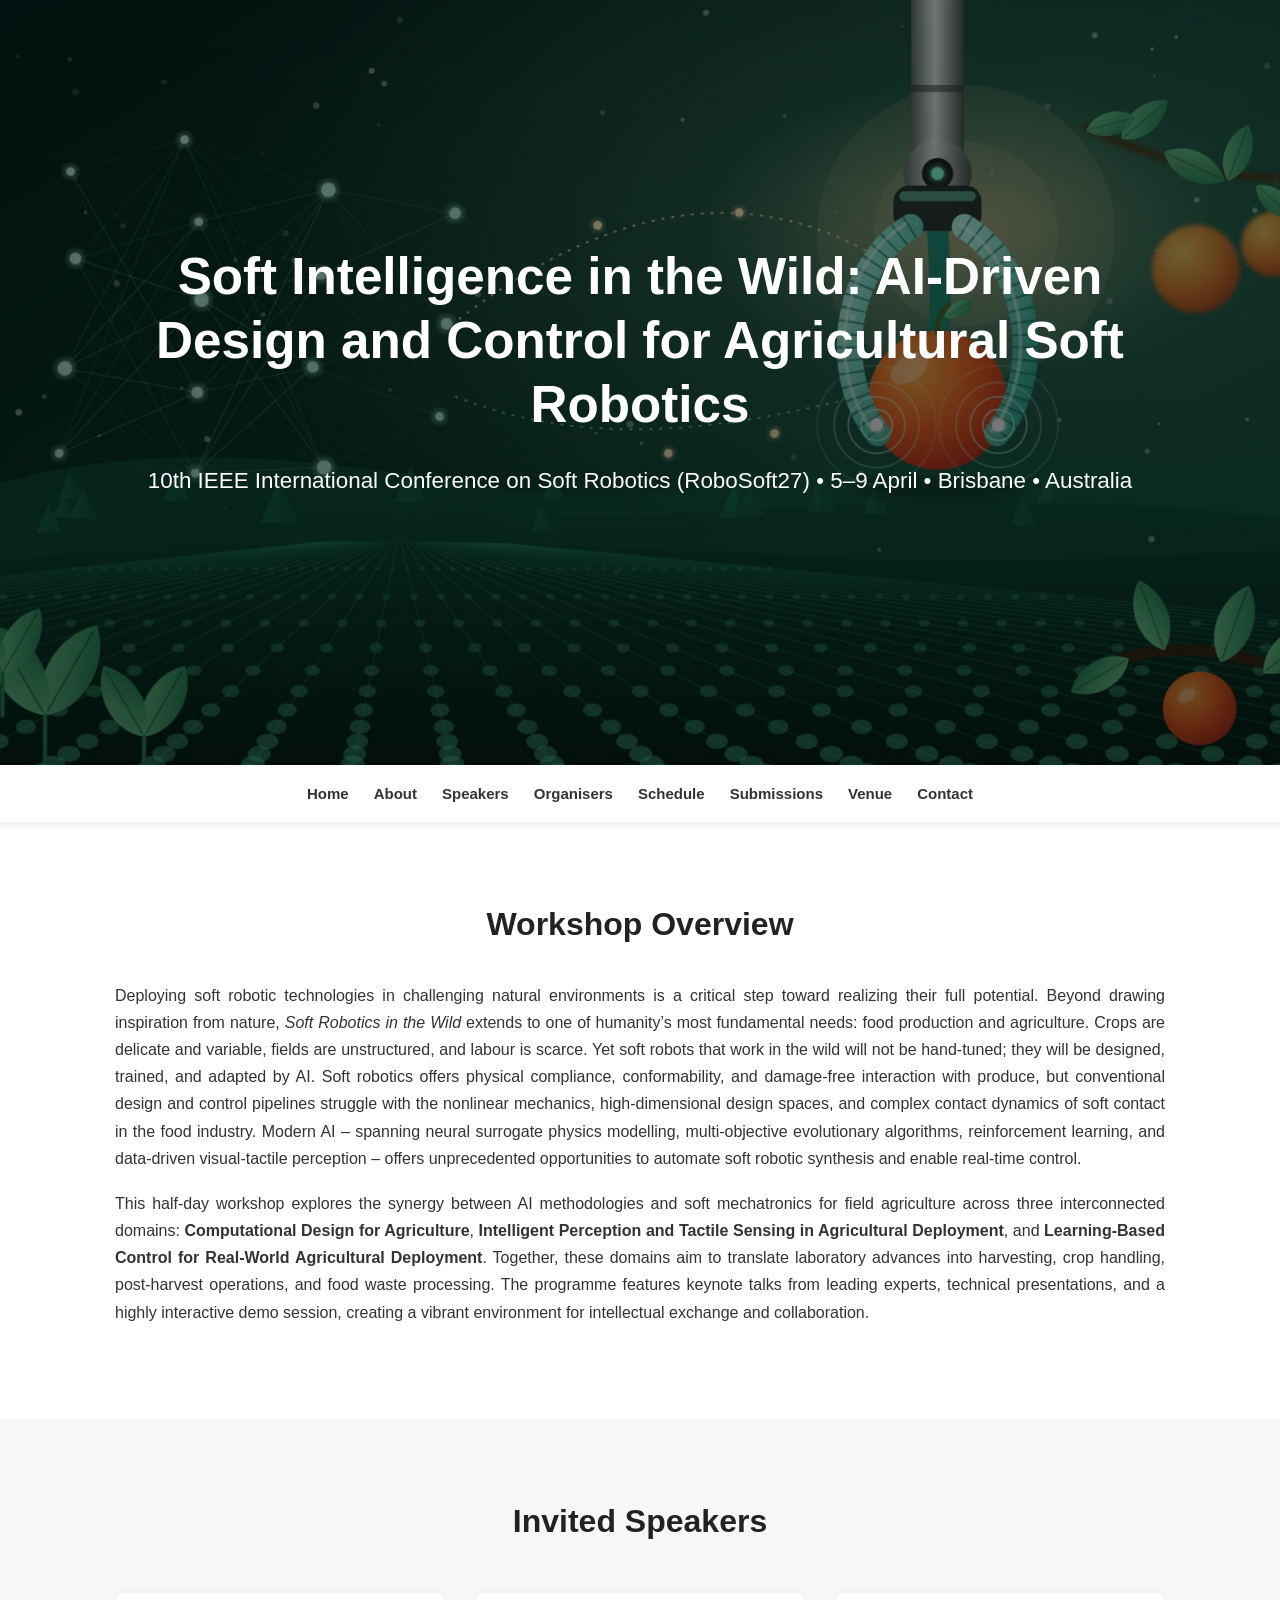
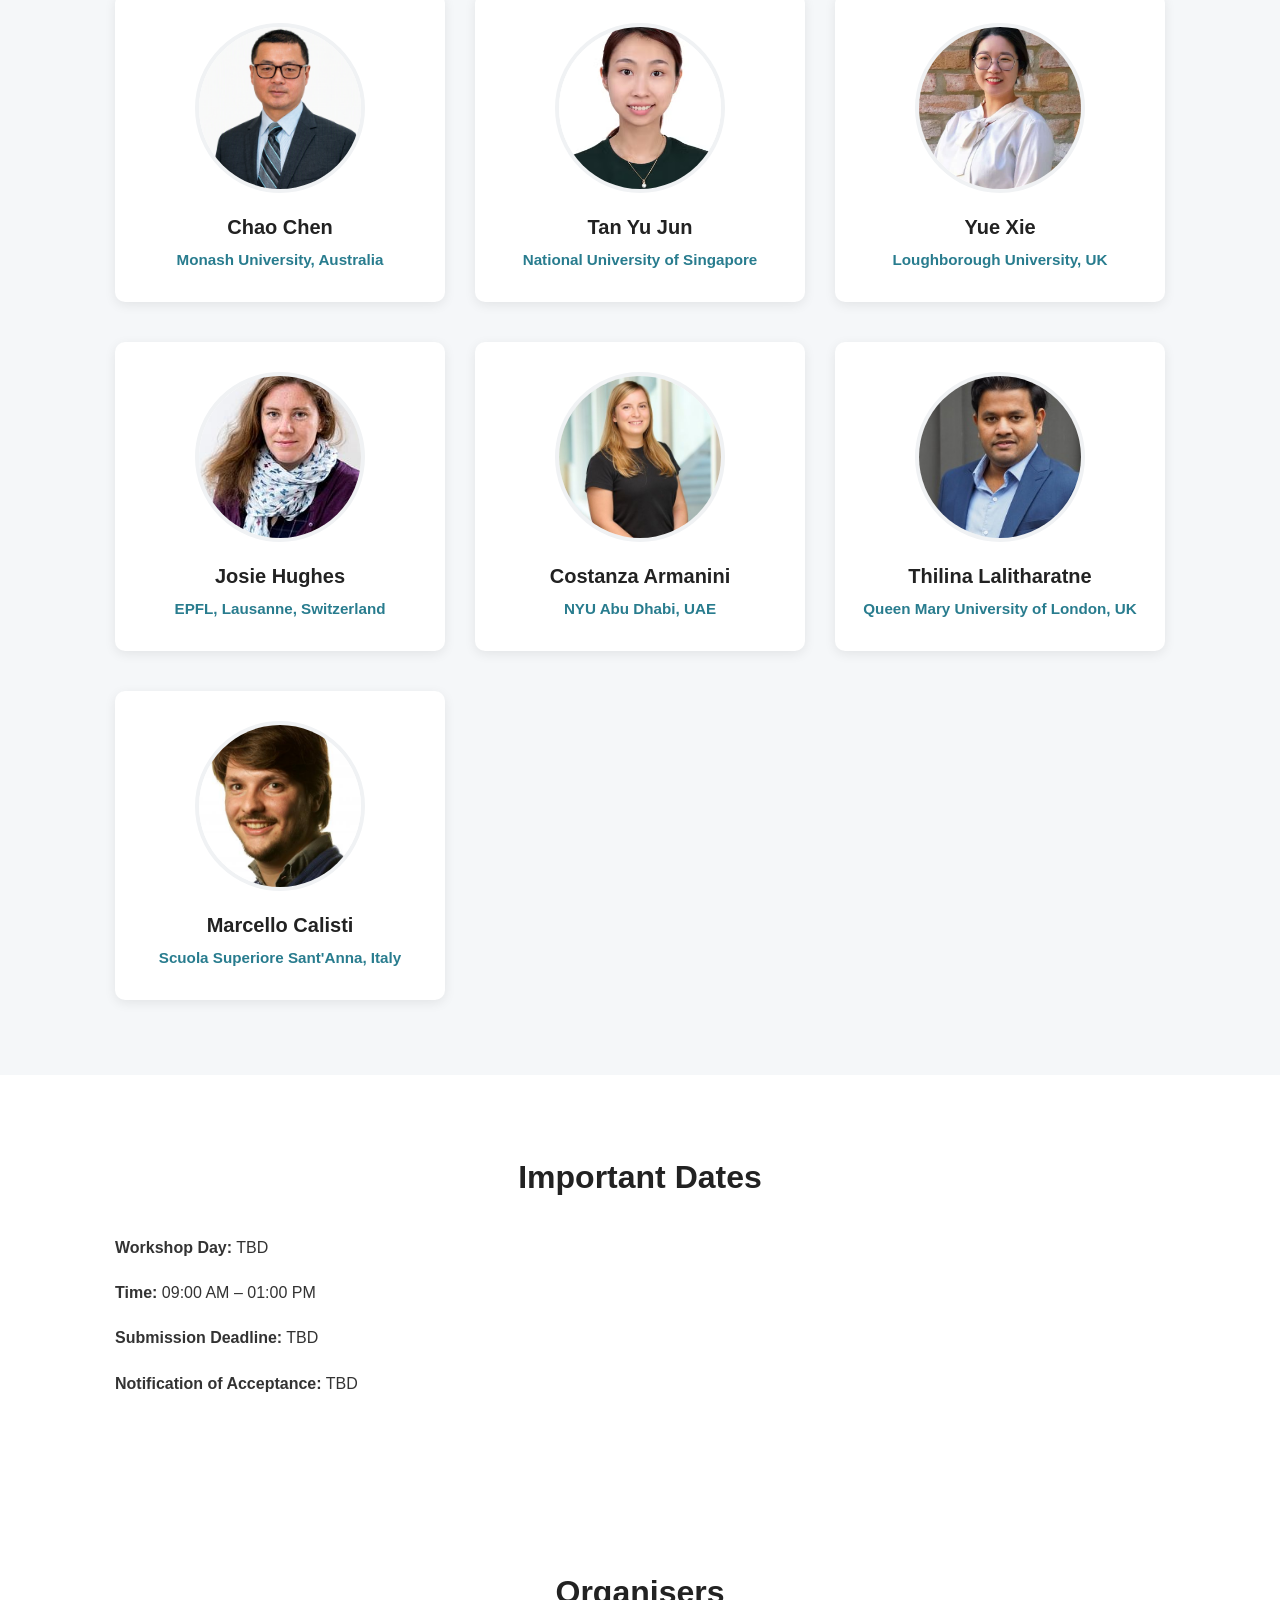
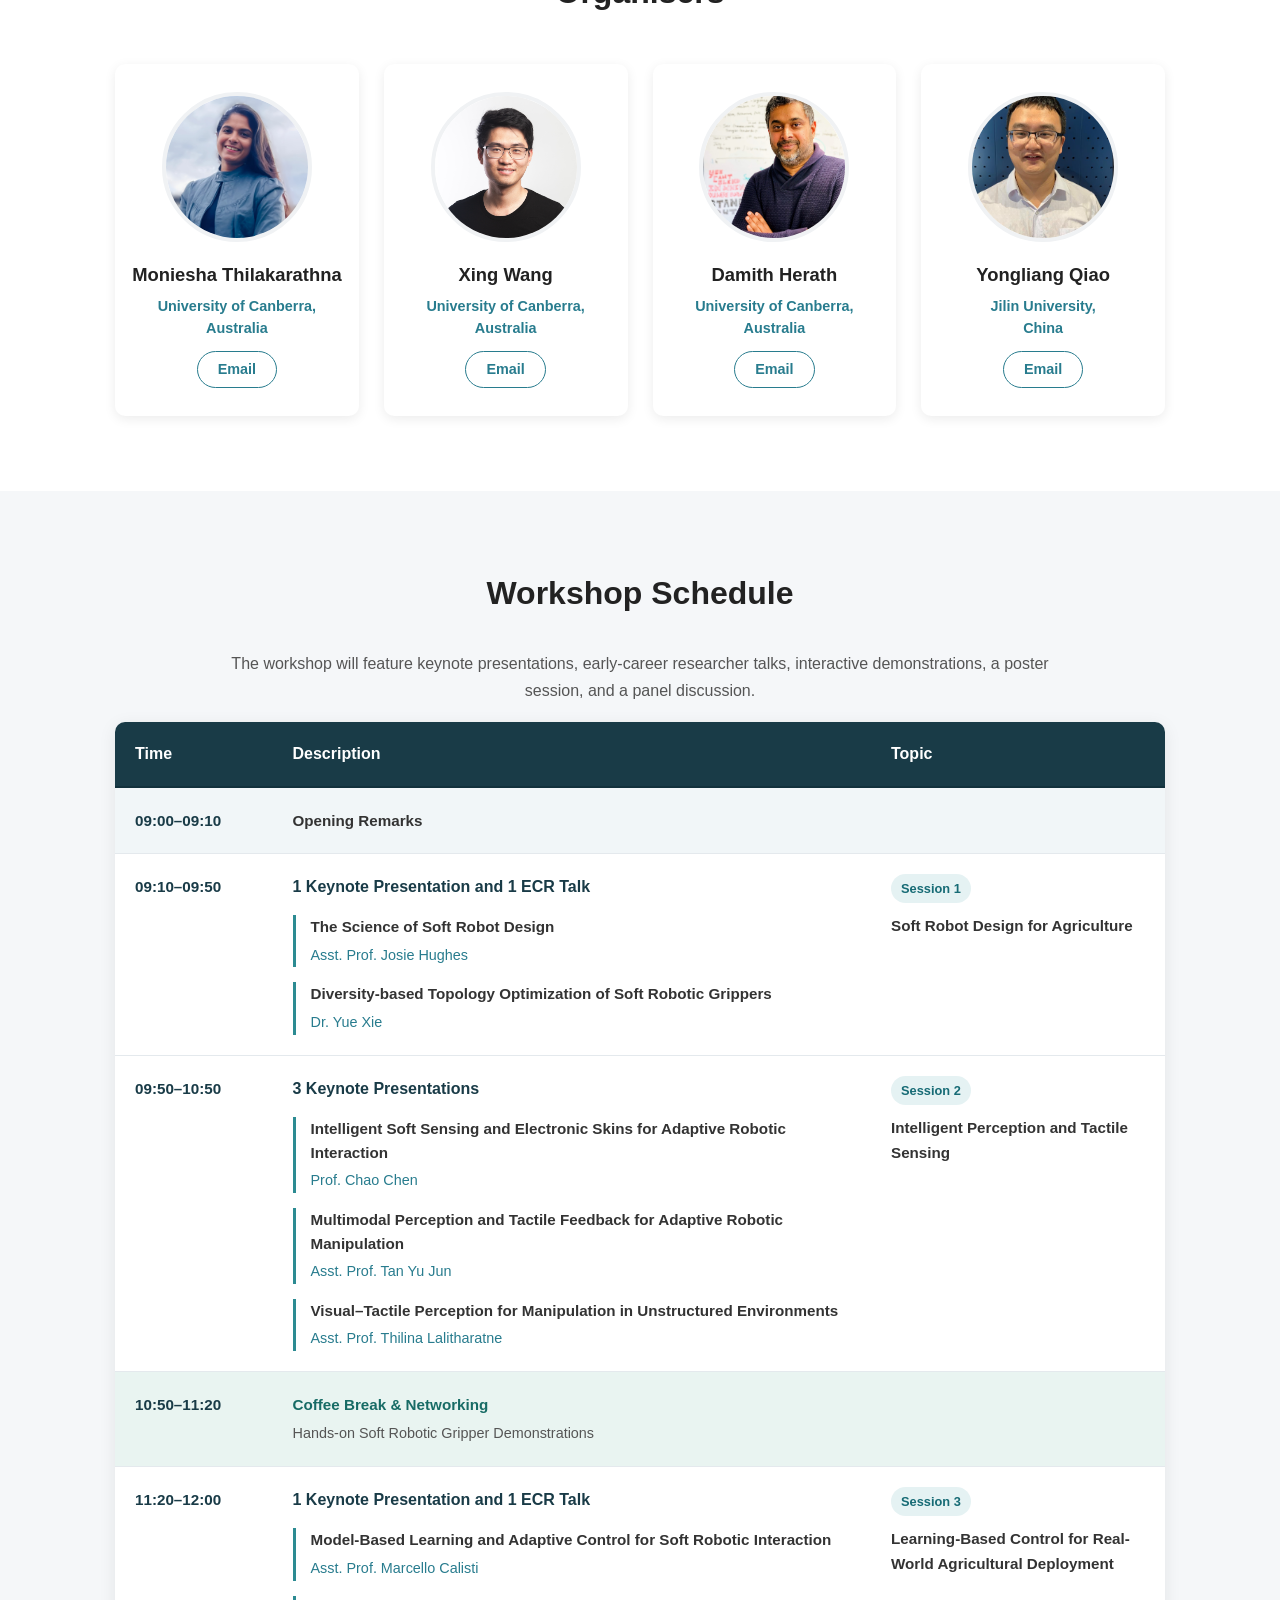
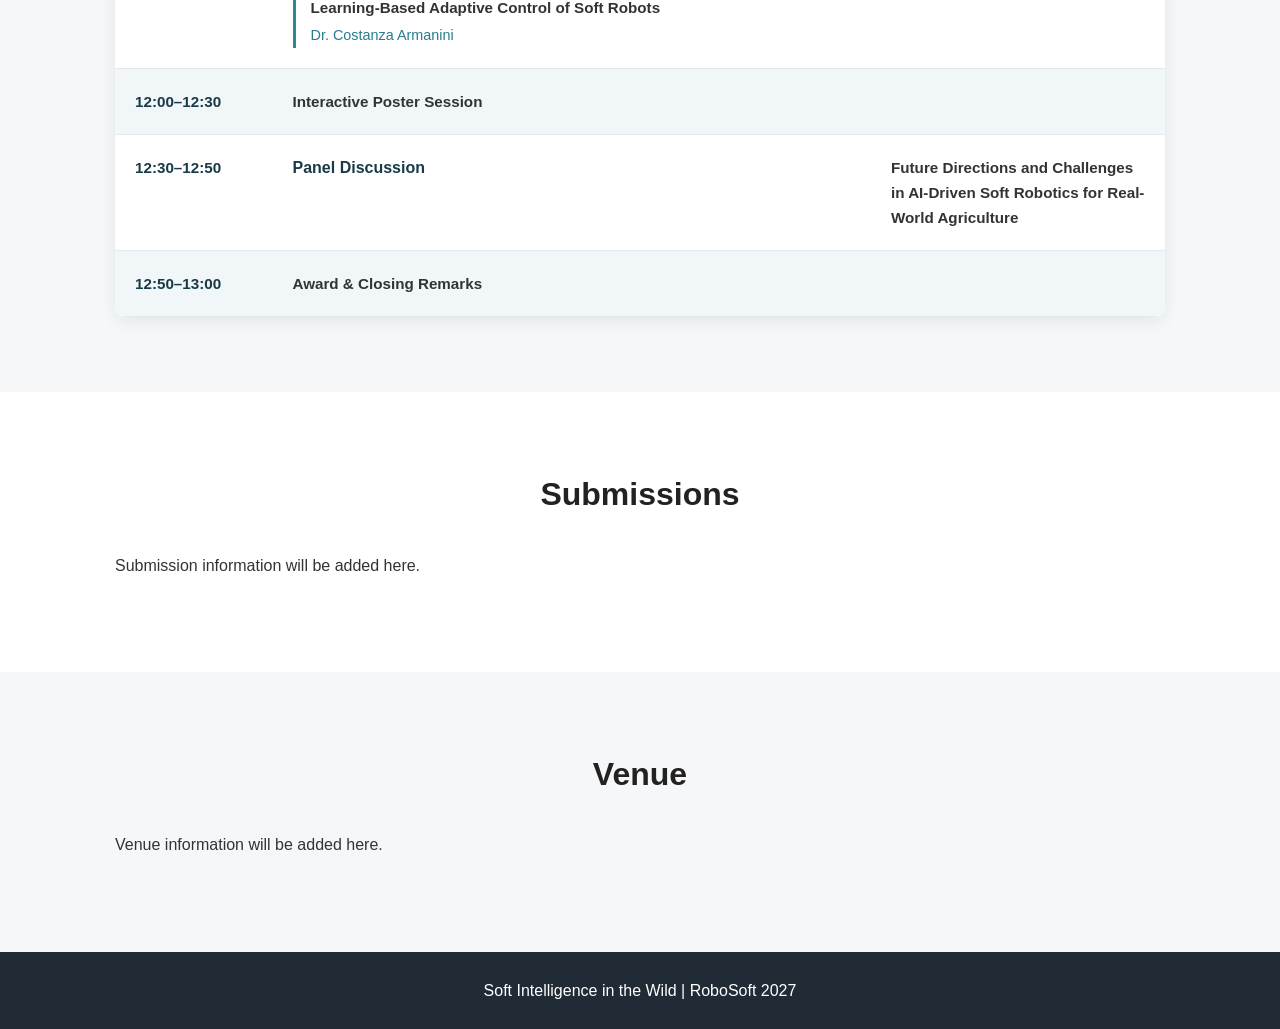
==== commit cbdca053: "Update index.html" ====
--- a/index.html
+++ b/index.html
@@ -378,7 +378,44 @@
 
 </div>
 
-
+<!-- ==========================================
+     IMPORTANT DATES
+     ========================================== -->
+
+<div class="important-dates-strip">
+
+    <section class="section important-dates-section" id="important-dates">
+
+        <h2>Important Dates</h2>
+
+        <div class="important-dates-content">
+
+            <p>
+                <strong>Workshop Day:</strong>
+                <span class="date-highlight">TBD</span>
+            </p>
+
+            <p>
+                <strong>Time:</strong>
+                <span class="date-highlight">09:00 AM – 01:00 PM</span>
+            </p>
+
+            <p>
+                <strong>Submission Deadline:</strong>
+                <span class="date-highlight">TBD</span>
+            </p>
+
+            <p>
+                <strong>Notification of Acceptance:</strong>
+                <span class="date-highlight">TBD</span>
+            </p>
+
+        </div>
+
+    </section>
+
+</div>
+    
     <!-- ==========================================
      ORGANISING COMMITTEE
      ========================================== -->
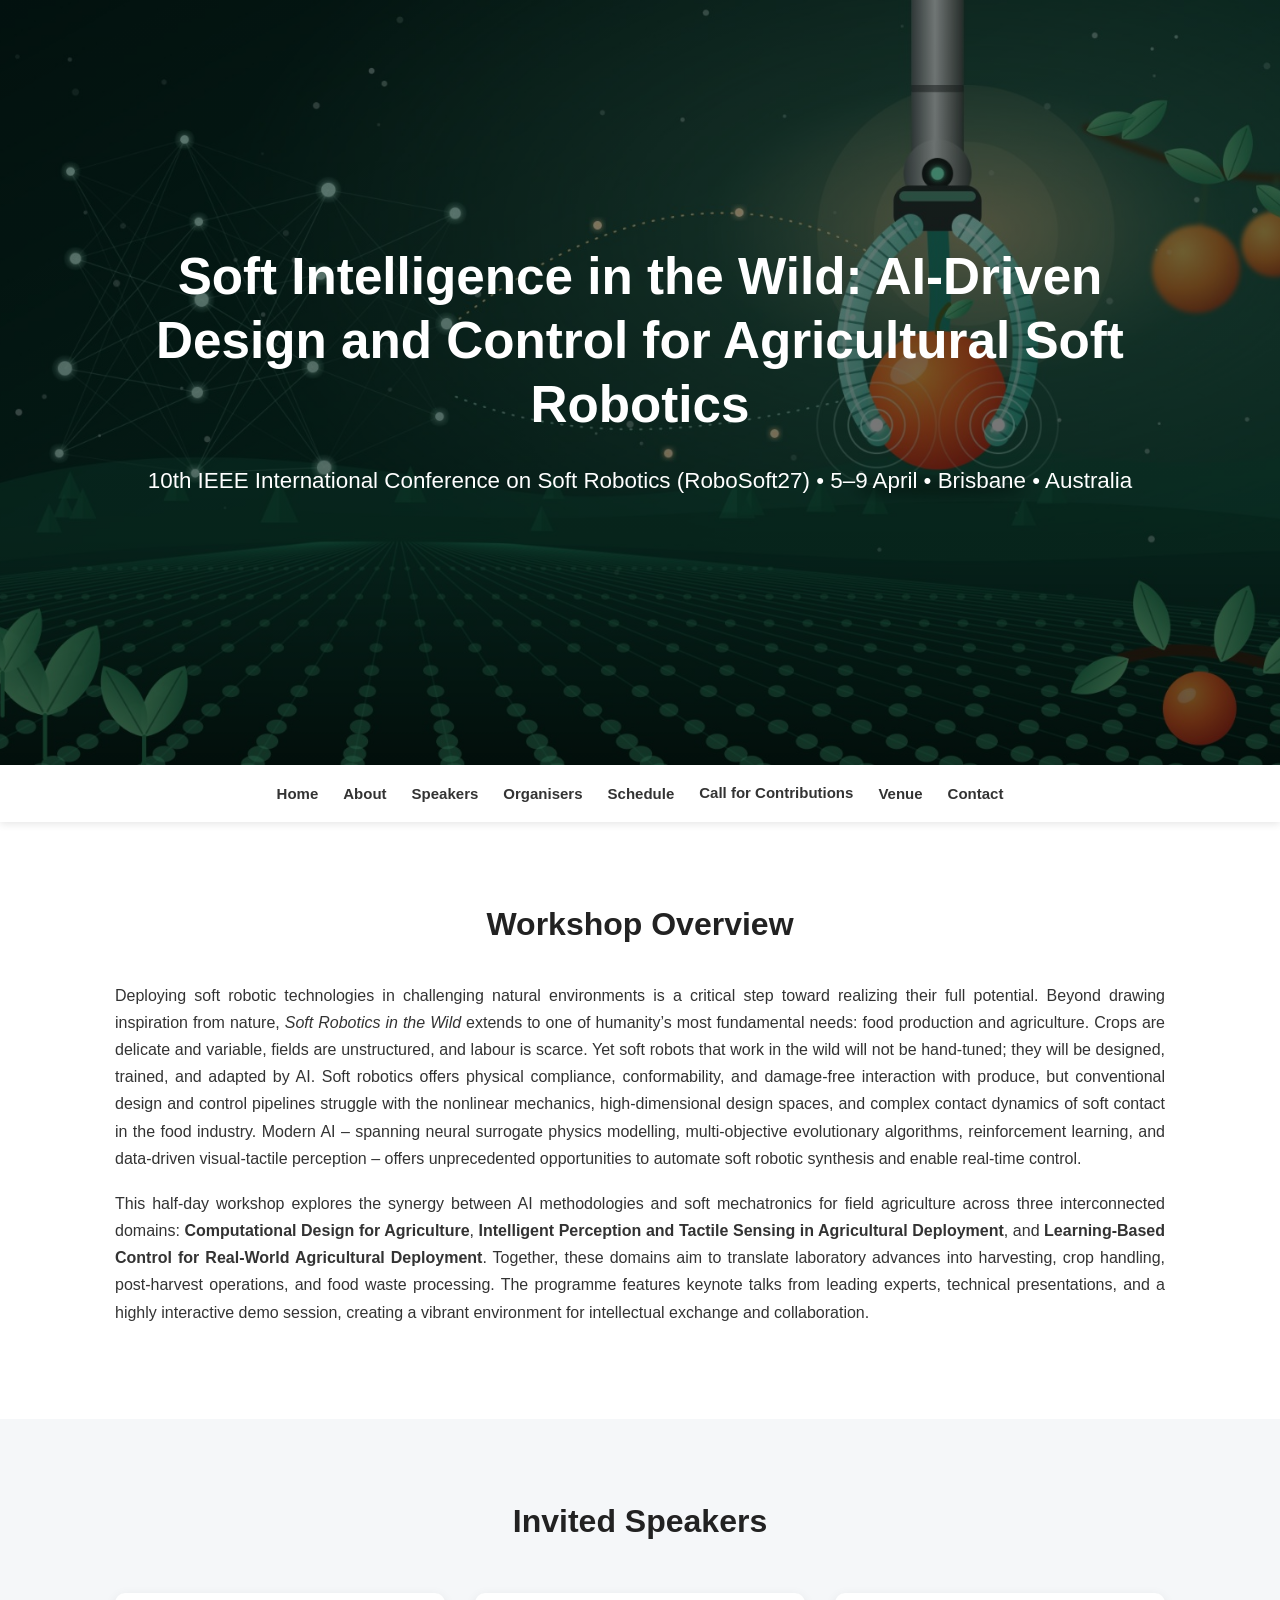
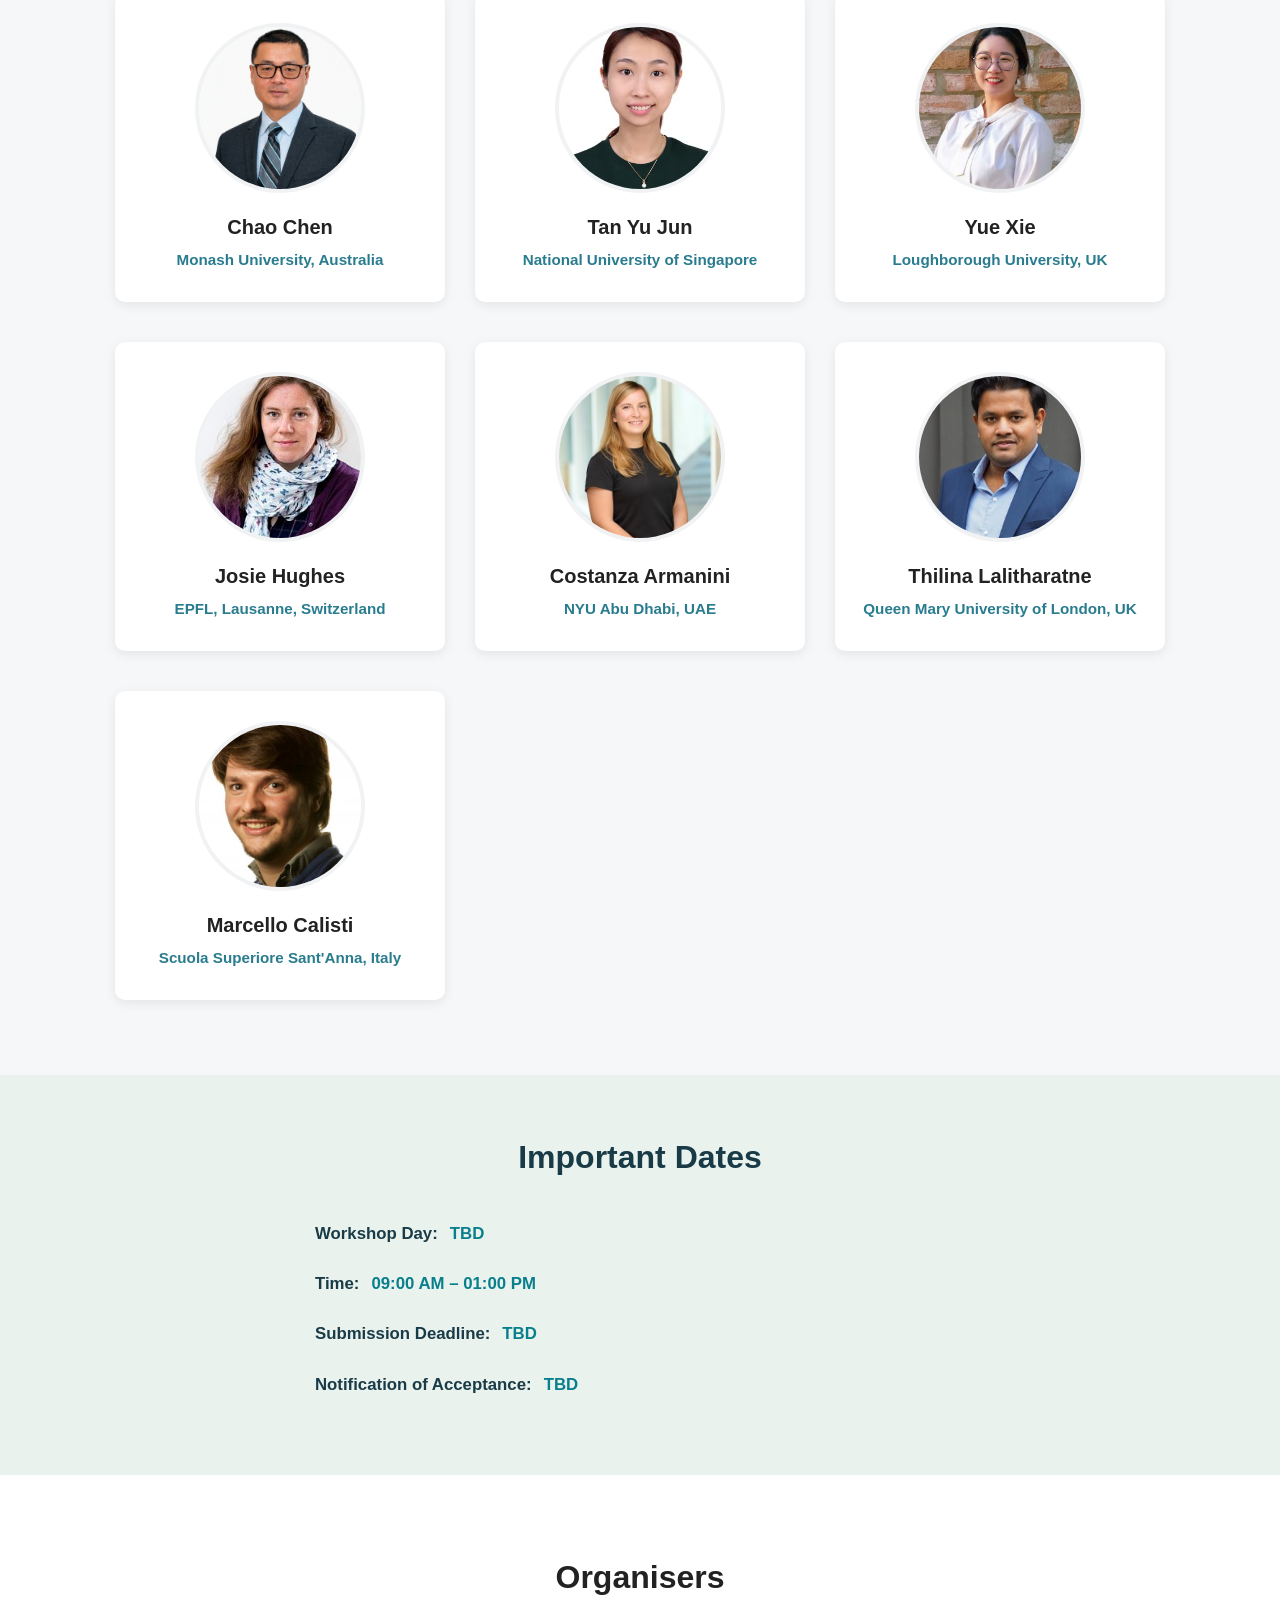
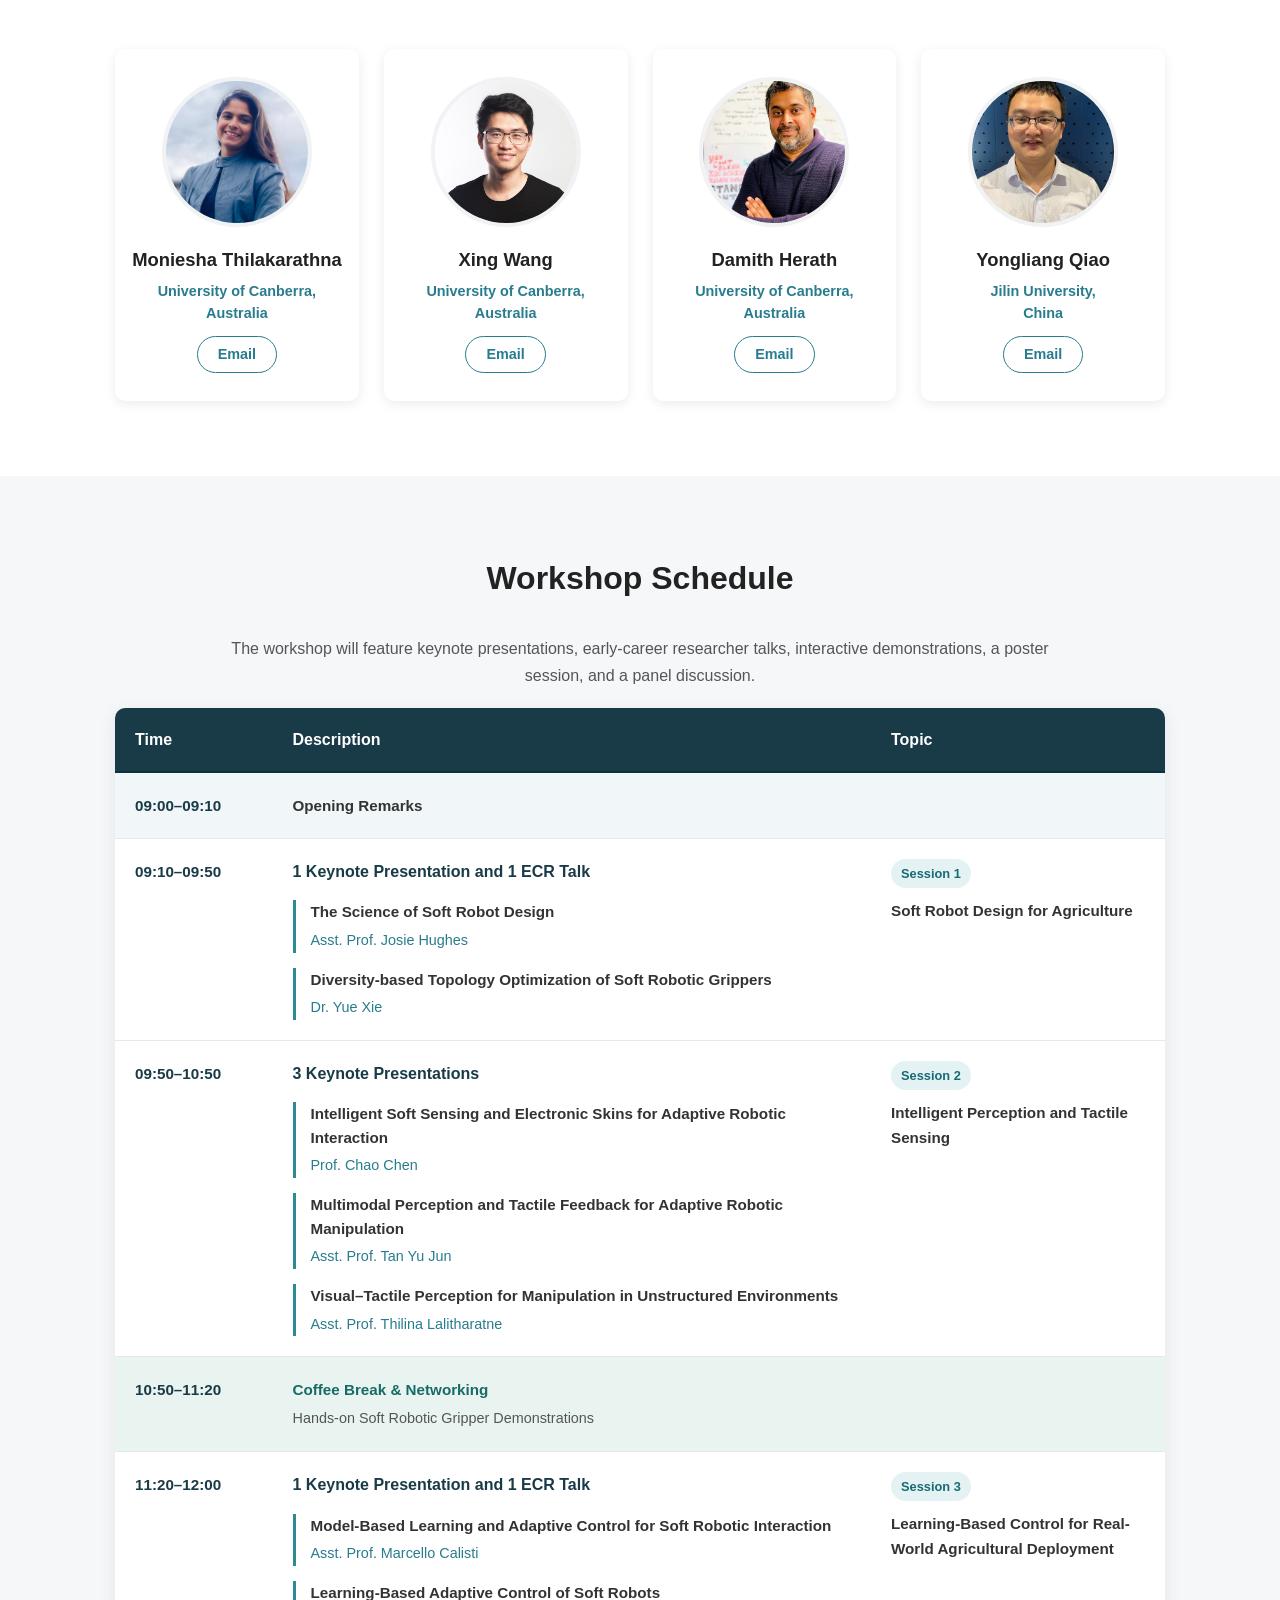
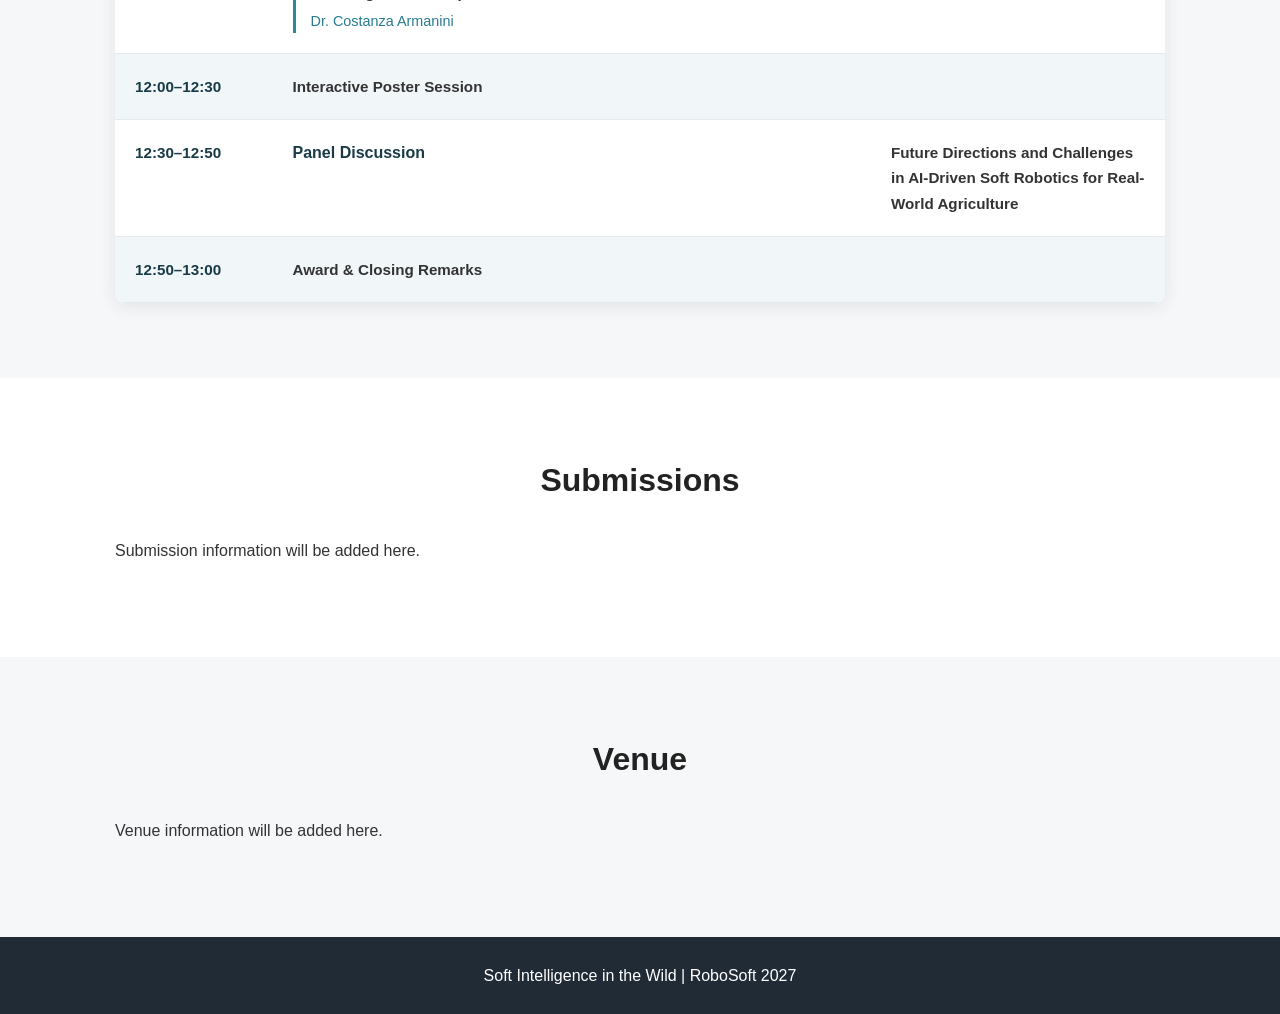
==== commit def4148f: "Update index.html" ====
--- a/index.html
+++ b/index.html
@@ -57,7 +57,7 @@
 
             <li><a href="#schedule">Schedule</a></li>
 
-            <li><a href="#submissions">Submissions</a></li>
+            <a href="call-for-contributions.html">Call for Contributions</a>
 
             <li><a href="#venue">Venue</a></li>
 
--- a/css/style.css
+++ b/css/style.css
@@ -651,3 +651,110 @@
     }
 
 }
+/* ==========================================
+   IMPORTANT DATES SECTION
+   ========================================== */
+
+/* Full-width background strip */
+
+.important-dates-strip {
+    width: 100%;
+    background: #EAF2ED;
+}
+
+/* Section spacing */
+
+.important-dates-section {
+    padding-top: 55px;
+    padding-bottom: 55px;
+}
+
+/* Section heading */
+
+.important-dates-section h2 {
+    text-align: center;
+    font-size: 2rem;
+    font-weight: 700;
+    color: #193b47;
+    margin-bottom: 35px;
+}
+
+/* Dates content */
+
+.important-dates-content {
+    max-width: 650px;
+    margin: 0 auto;
+}
+
+/* Individual date rows */
+
+.important-dates-content p {
+    display: flex;
+    align-items: baseline;
+    gap: 12px;
+
+    font-size: 1.05rem;
+    line-height: 1.8;
+
+    margin-bottom: 20px;
+    text-align: left;
+    color: #333333;
+}
+
+/* Labels */
+
+.important-dates-content strong {
+    color: #193b47;
+    font-weight: 600;
+}
+
+/* Highlighted dates */
+
+.date-highlight {
+    color: #087F8C;
+    font-weight: 600;
+}
+
+/* Mobile responsiveness */
+
+@media (max-width: 650px) {
+
+    .important-dates-section {
+        padding-top: 45px;
+        padding-bottom: 45px;
+    }
+
+    .important-dates-section h2 {
+        font-size: 1.7rem;
+    }
+
+    .important-dates-content p {
+        flex-wrap: wrap;
+        gap: 5px 10px;
+        font-size: 0.95rem;
+    }
+
+}
+
+/* ==========================================
+   IMPORTANT DATES & ORGANISERS BACKGROUNDS
+   ========================================== */
+
+/* Important Dates - Full-width sage green strip */
+
+.important-dates-strip {
+    background-color: #EAF2ED !important;
+    width: 100%;
+}
+
+/* Important Dates content */
+
+#important-dates {
+    background-color: transparent !important;
+}
+
+/* Organisers - White background */
+
+#organisers {
+    background-color: #FFFFFF !important;
+}
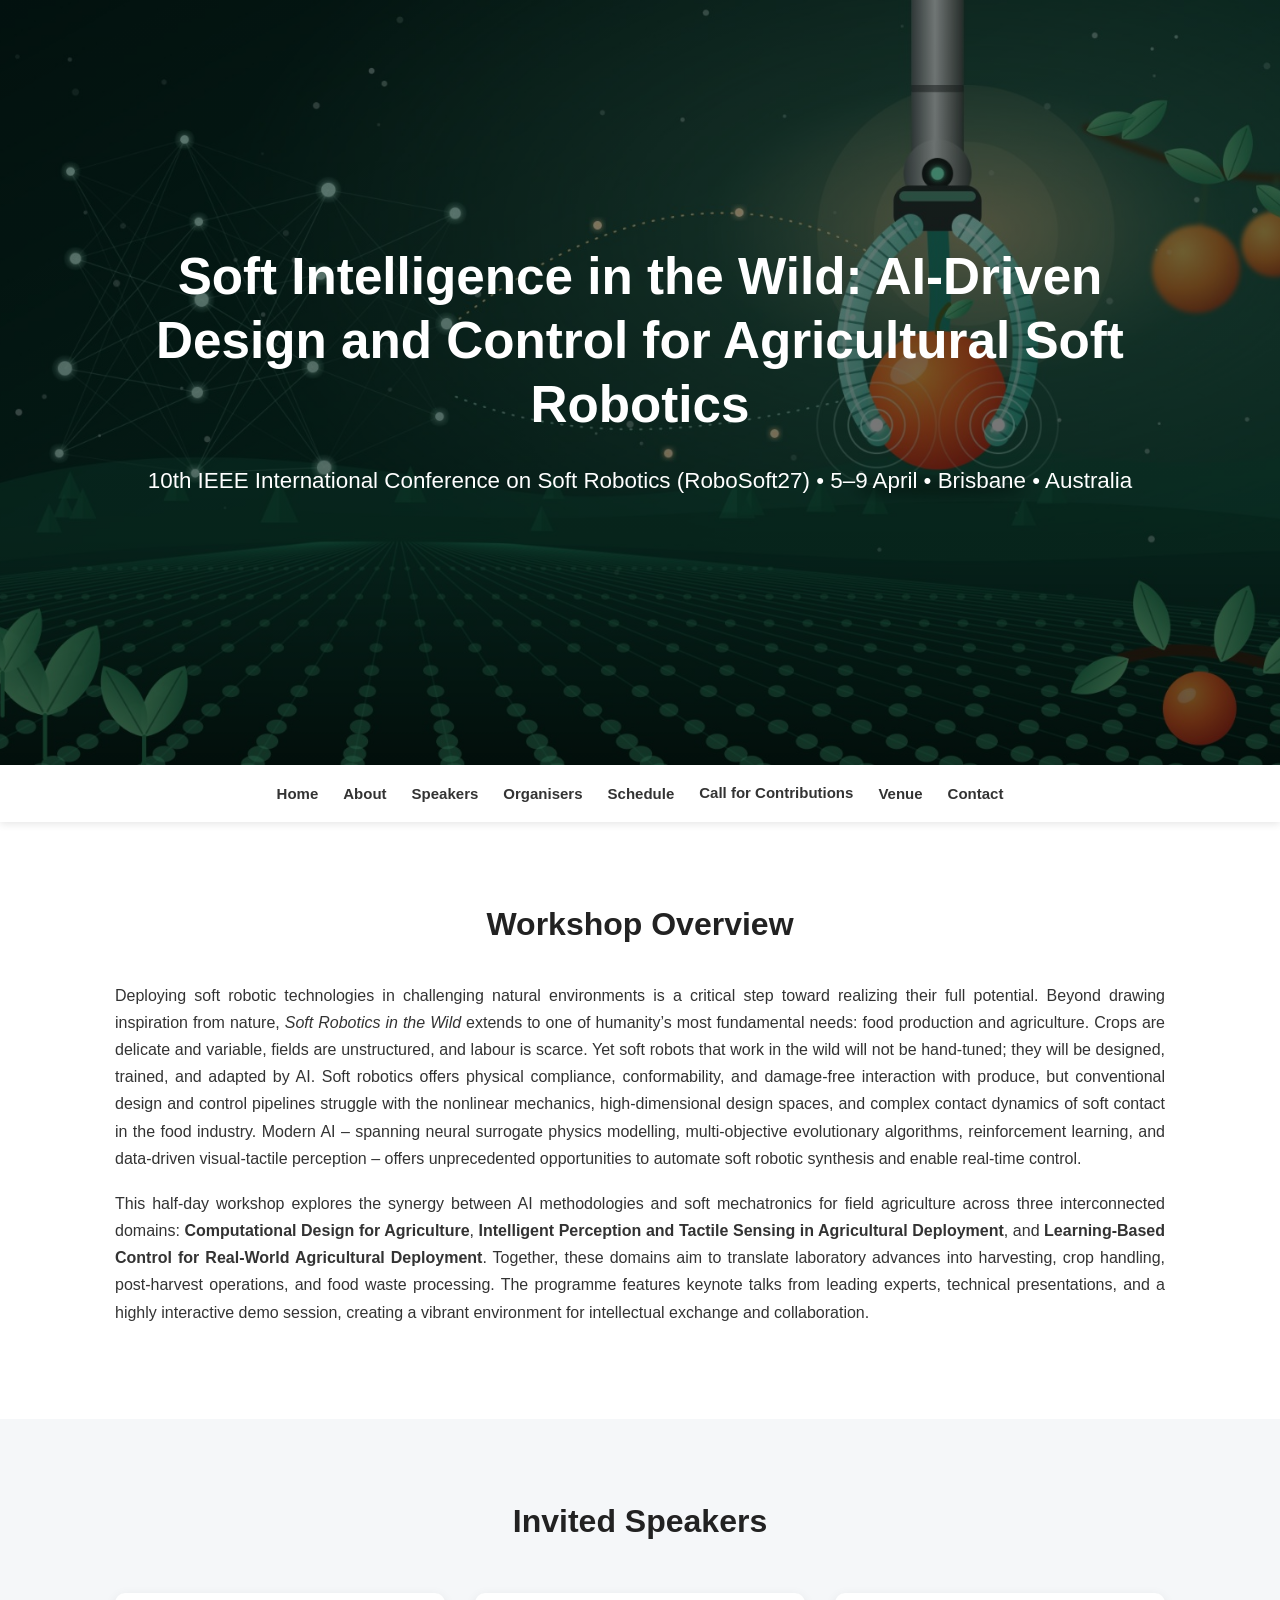
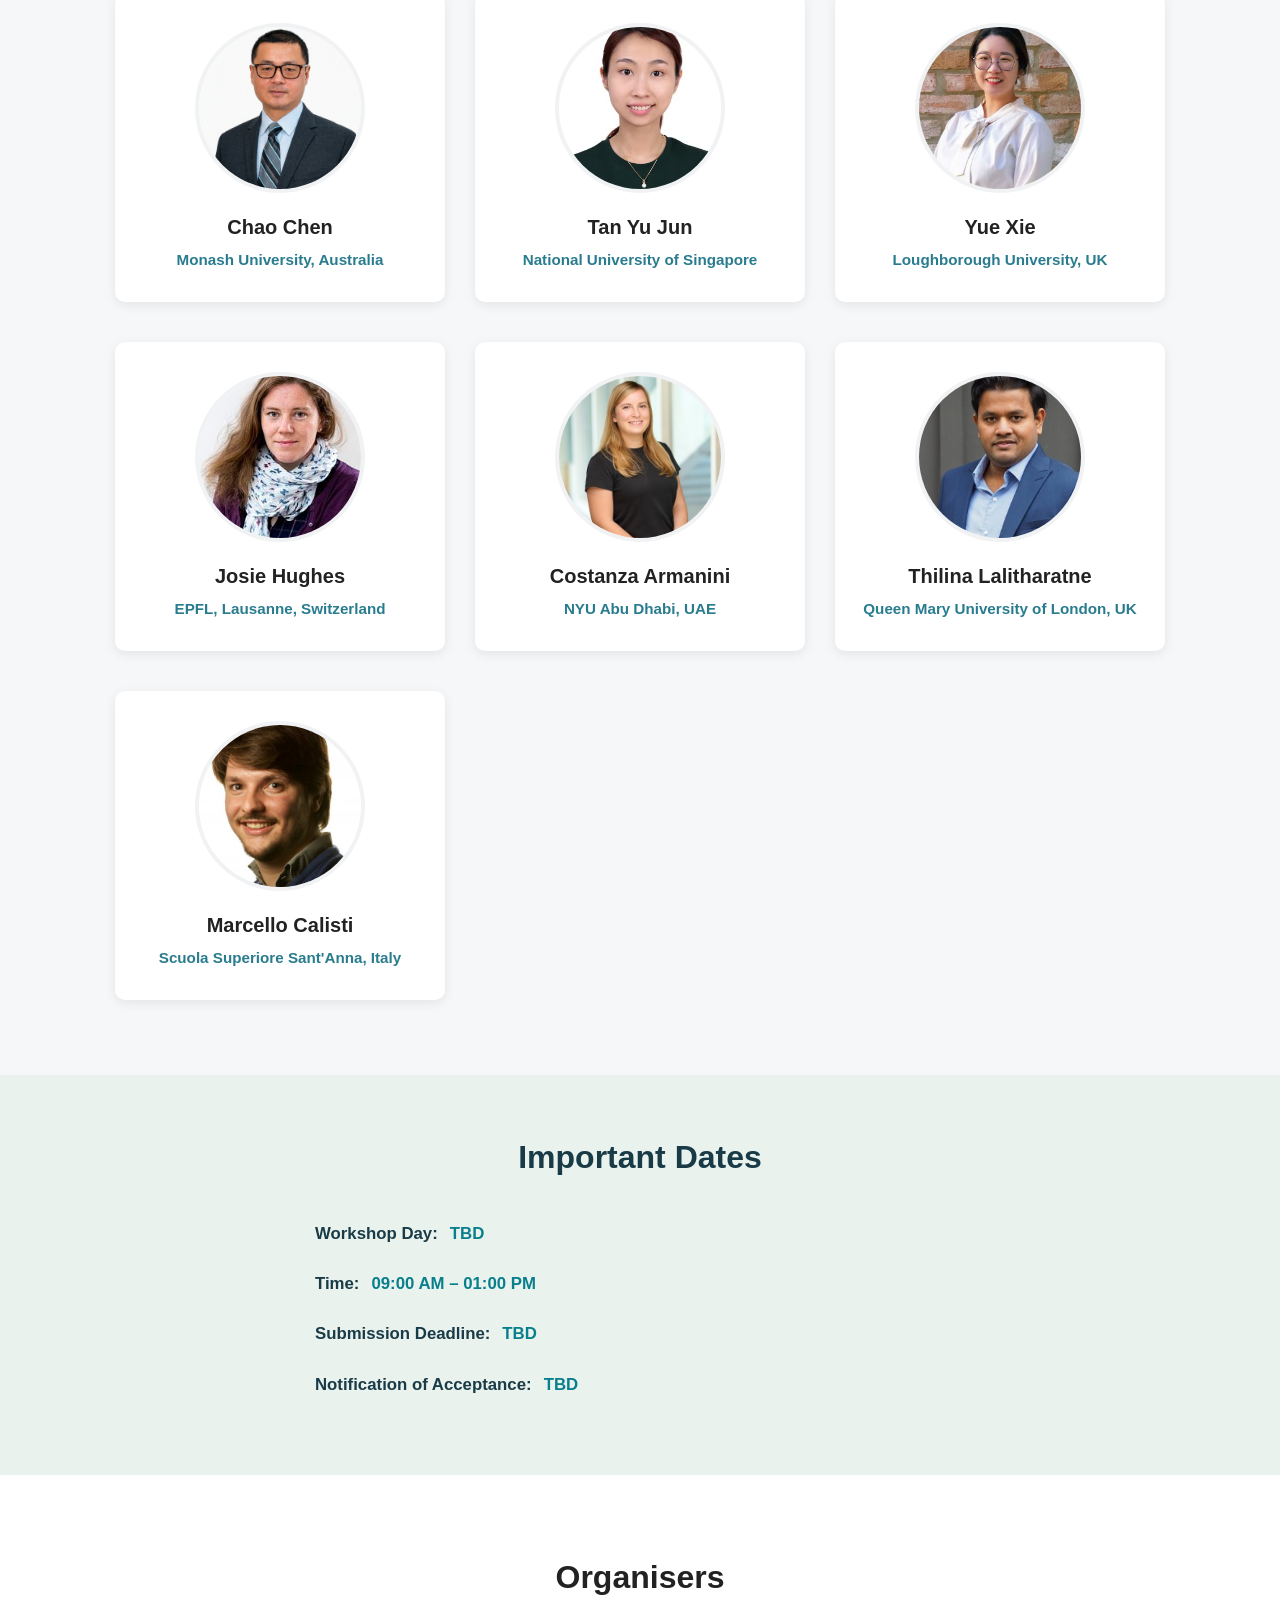
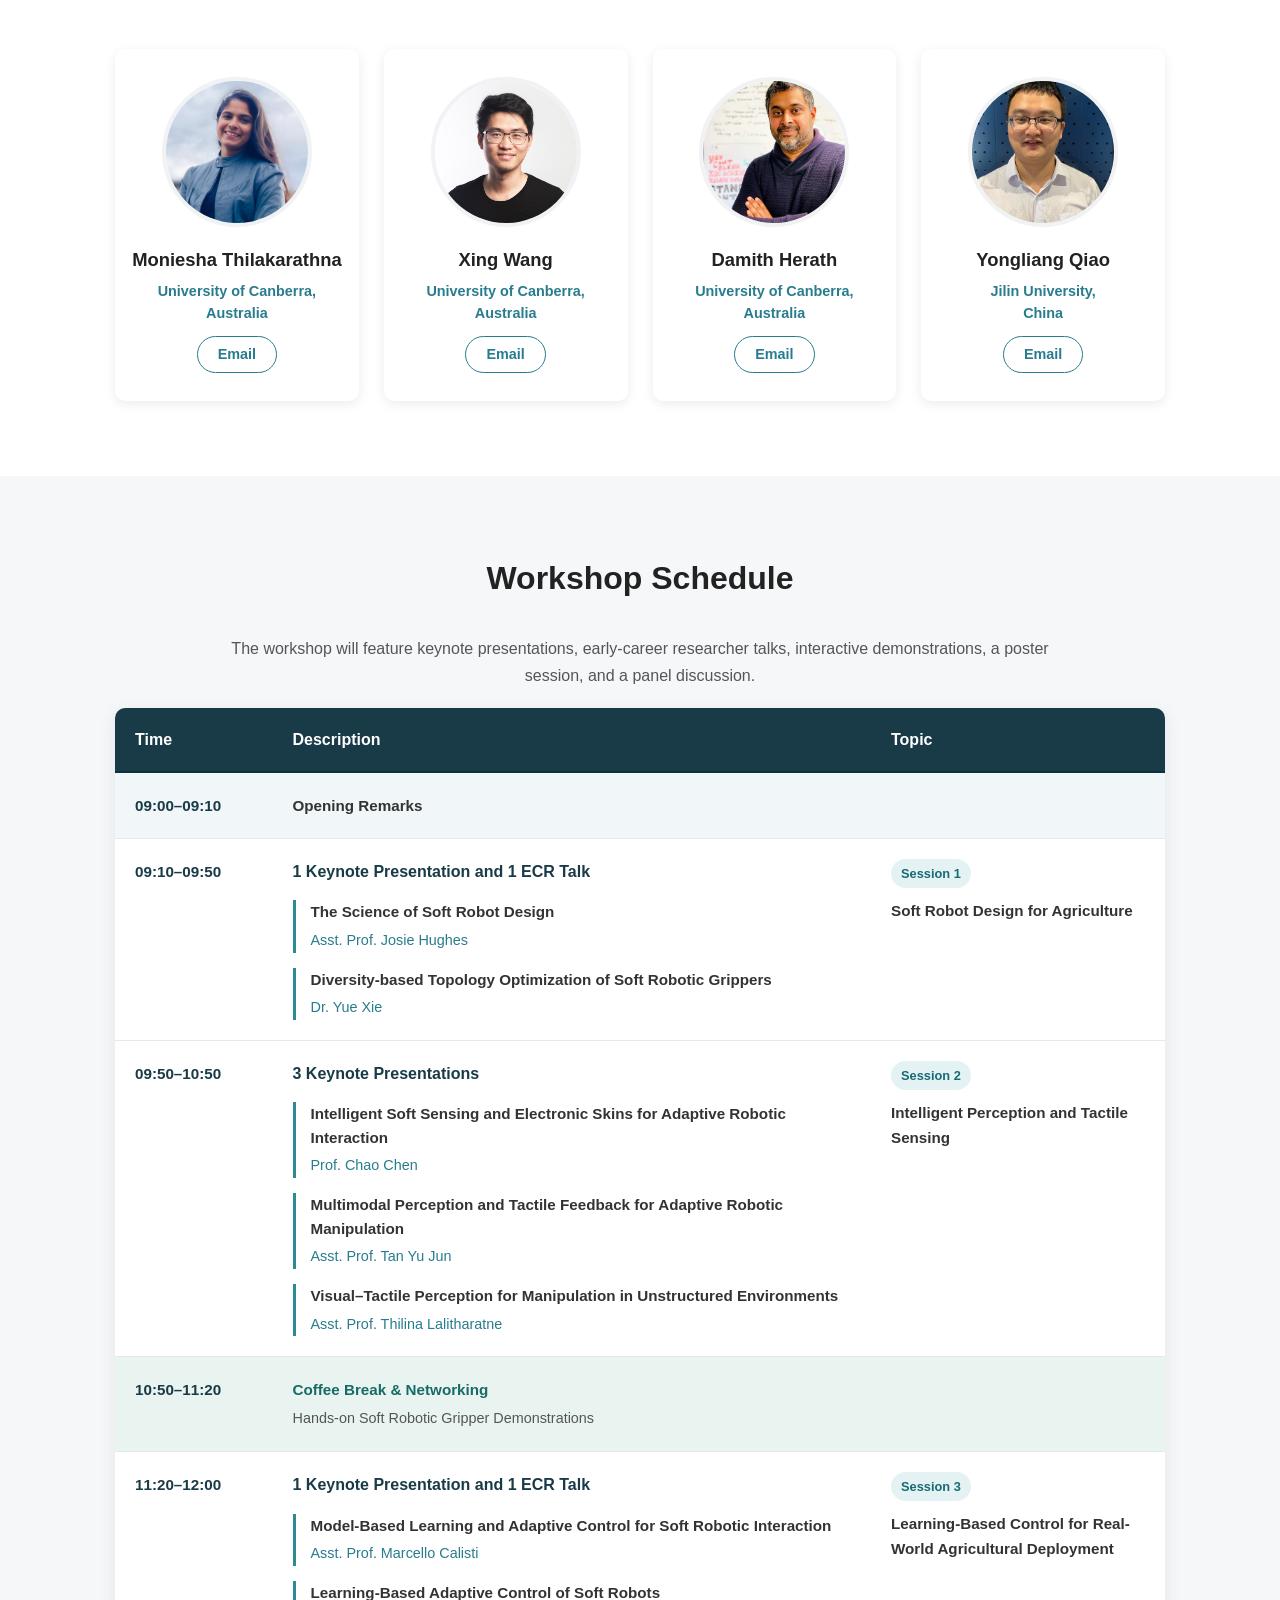
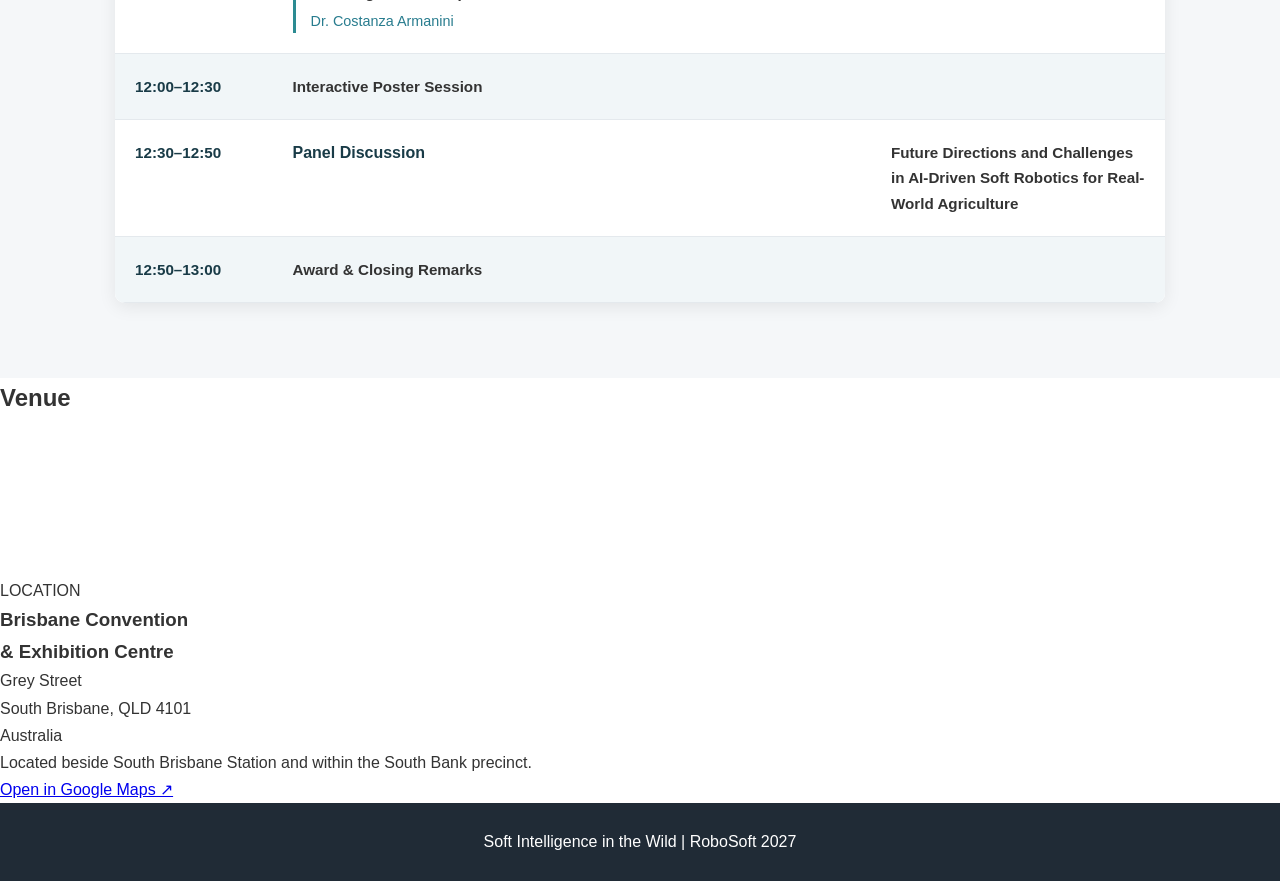
==== commit 9aa6bb12: "Update index.html" ====
--- a/index.html
+++ b/index.html
@@ -943,36 +943,82 @@
 
 </div>
 
-    <!-- SUBMISSIONS -->
-
-    <section class="section" id="submissions">
-
-        <h2>Submissions</h2>
-
-        <p>
-            Submission information will be
-            added here.
-        </p>
-
-    </section>
-
-
-    <!-- VENUE -->
-
-    <div class="section-alt">
-
-        <section class="section" id="venue">
-
-            <h2>Venue</h2>
-
-            <p>
-                Venue information will be
-                added here.
-            </p>
-
-        </section>
+    
+    <!-- ==========================================
+     VENUE SECTION
+     ========================================== -->
+
+<section class="venue-section" id="venue">
+
+    <div class="venue-container">
+
+        <h2>Venue</h2>
+
+        <div class="venue-card">
+
+            <!-- LEFT: GOOGLE MAP -->
+
+            <div class="venue-map">
+
+                <iframe
+                    src="https://www.google.com/maps?q=Brisbane%20Convention%20%26%20Exhibition%20Centre%2C%20Grey%20Street%2C%20South%20Brisbane%20QLD%204101%2C%20Australia&amp;output=embed"
+                    width="100%"
+                    height="100%"
+                    style="border:0;"
+                    allowfullscreen=""
+                    loading="lazy"
+                    referrerpolicy="no-referrer-when-downgrade"
+                    title="Brisbane Convention and Exhibition Centre Location">
+                </iframe>
+
+            </div>
+
+
+            <!-- RIGHT: VENUE INFORMATION -->
+
+            <div class="venue-info">
+
+                <span class="venue-label">
+                    LOCATION
+                </span>
+
+                <h3>
+                    Brisbane Convention<br>
+                    &amp; Exhibition Centre
+                </h3>
+
+                <div class="venue-accent"></div>
+
+                <p class="venue-address">
+                    Grey Street<br>
+                    South Brisbane, QLD 4101<br>
+                    Australia
+                </p>
+
+                <div class="venue-divider"></div>
+
+                <p class="venue-description">
+                    Located beside South Brisbane Station
+                    and within the South Bank precinct.
+                </p>
+
+                <a
+                    href="https://www.google.com/maps/search/?api=1&amp;query=Brisbane%20Convention%20%26%20Exhibition%20Centre%2C%20Grey%20Street%2C%20South%20Brisbane%20QLD%204101%2C%20Australia"
+                    target="_blank"
+                    rel="noopener noreferrer"
+                    class="venue-map-button">
+
+                    Open in Google Maps ↗
+
+                </a>
+
+            </div>
+
+        </div>
 
     </div>
+
+</section>
 
     <!-- FOOTER -->
 
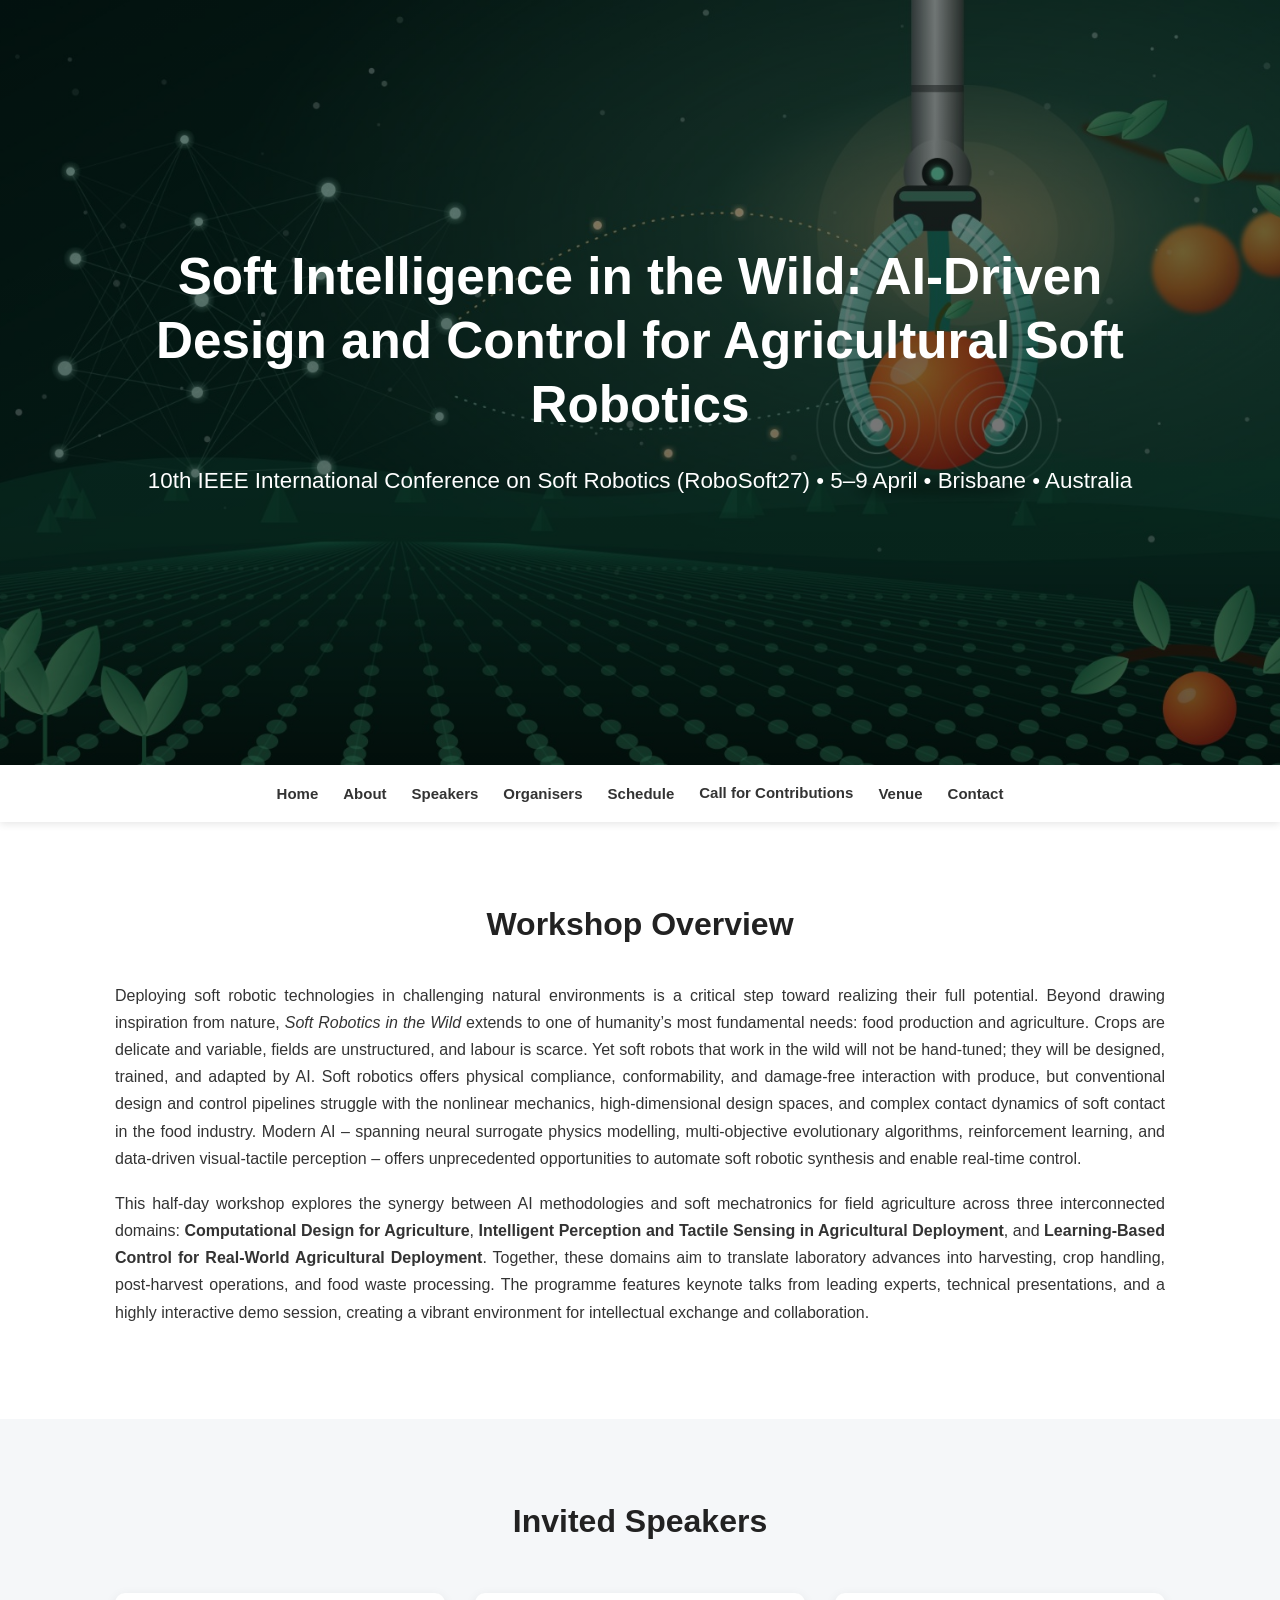
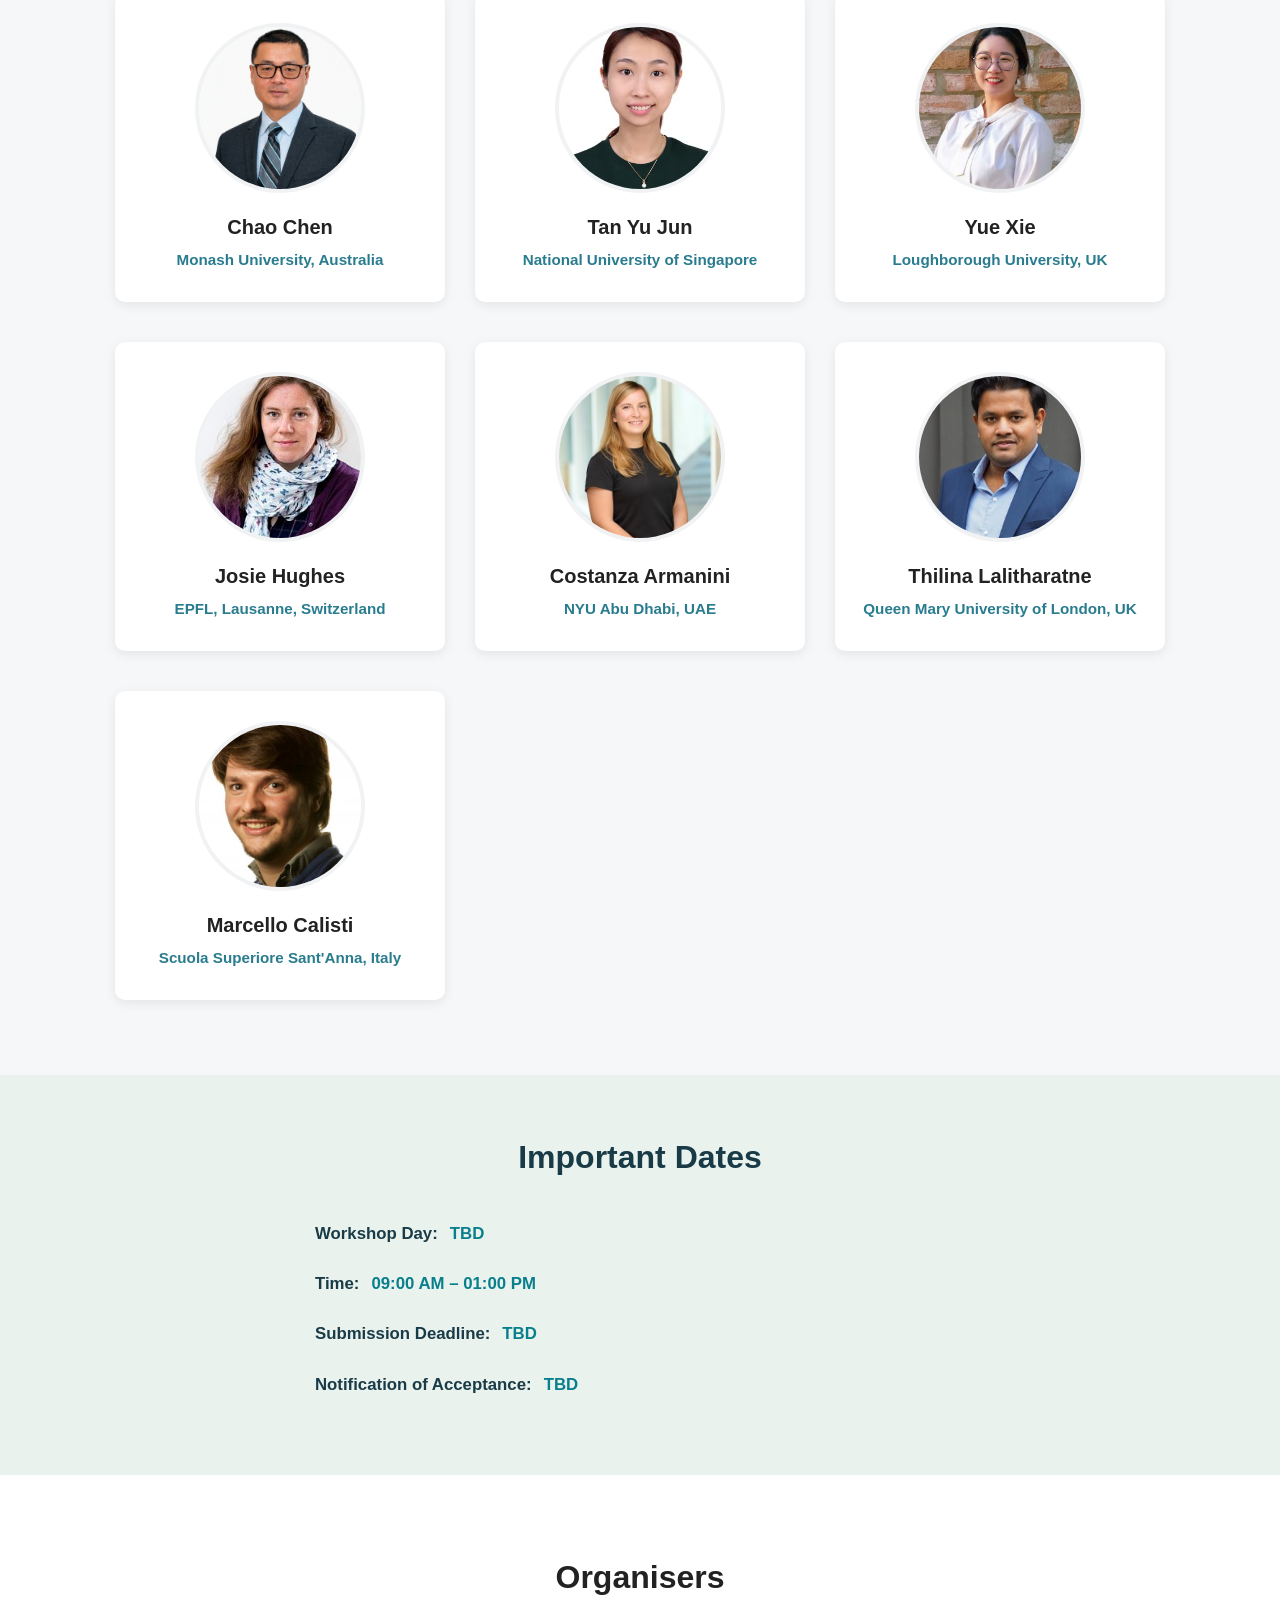
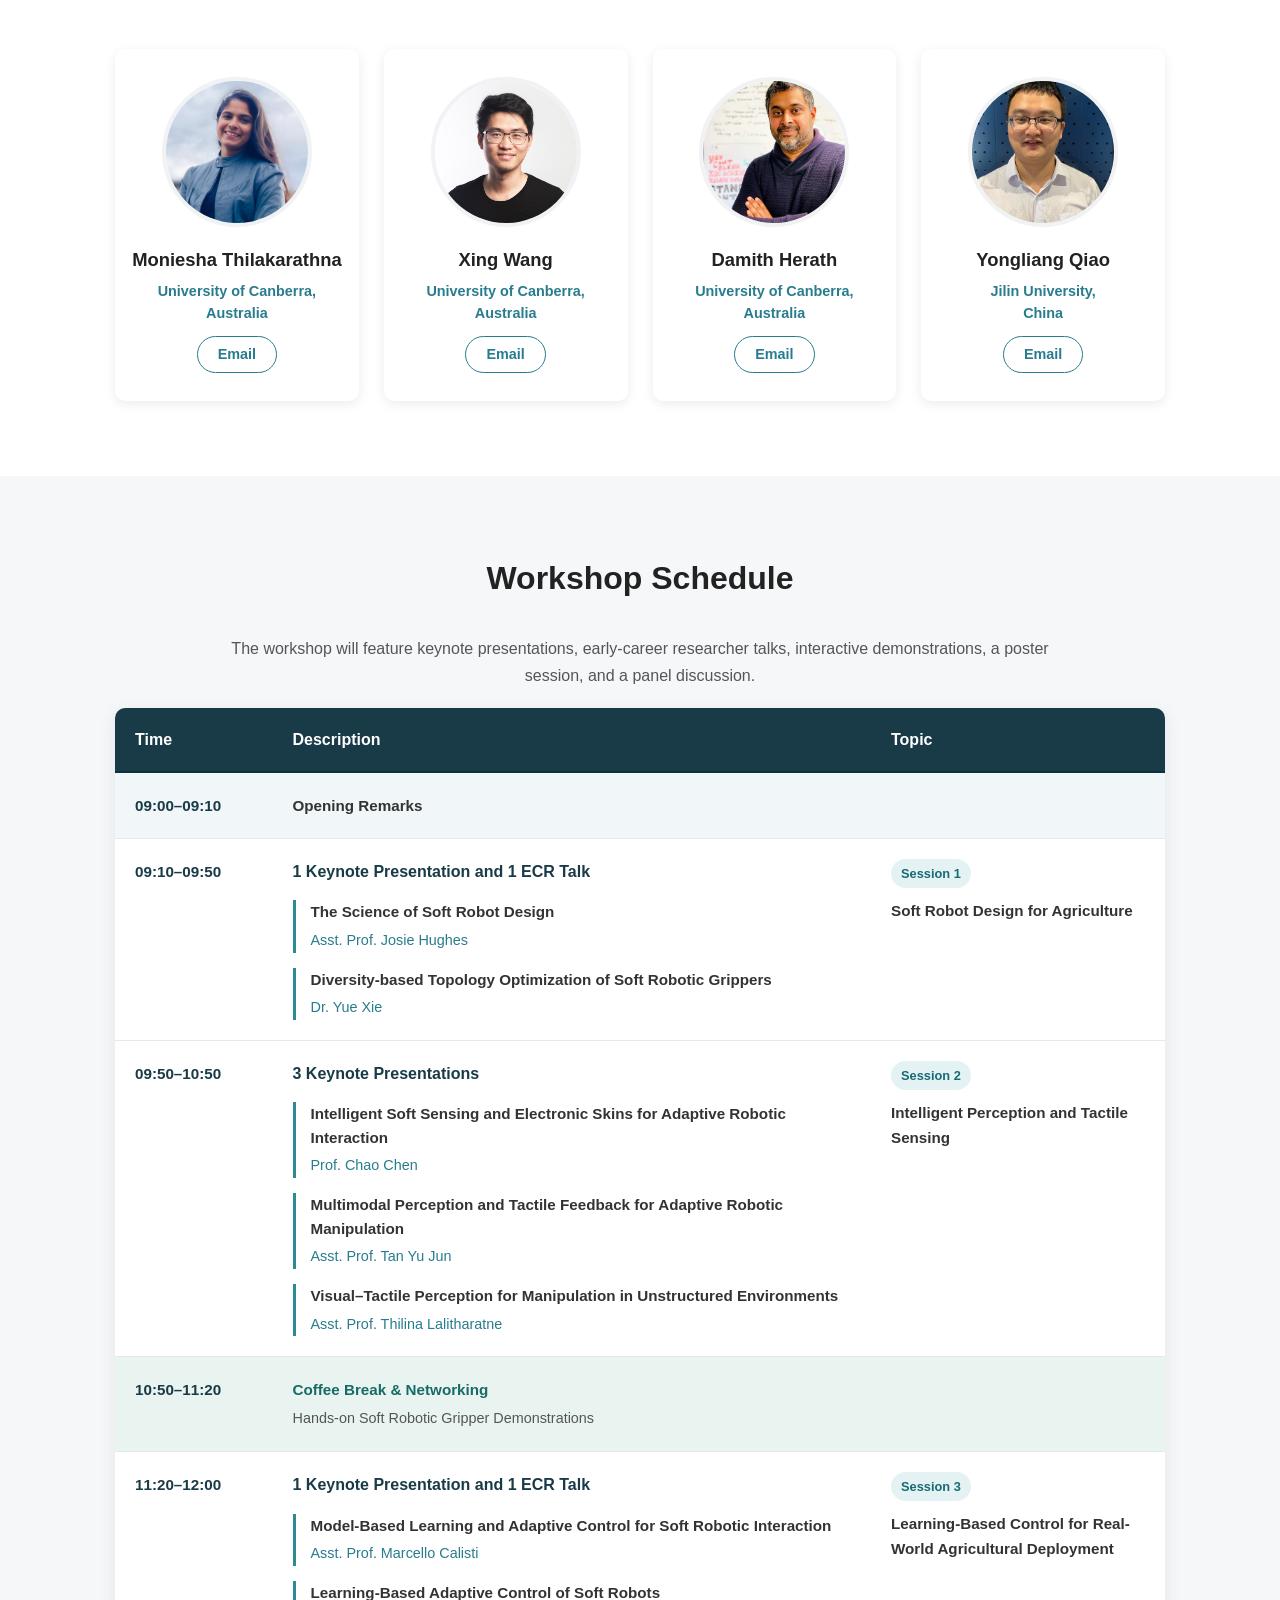
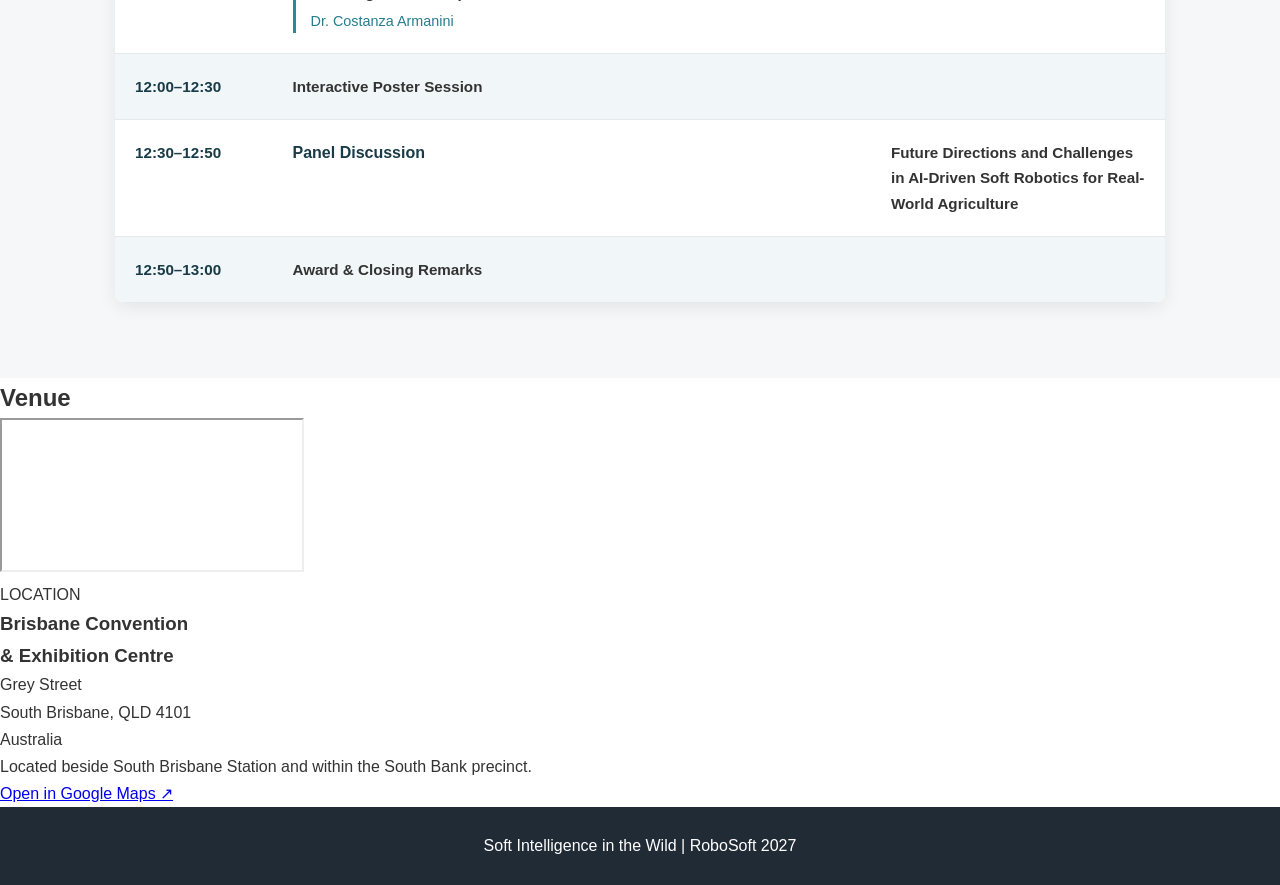
==== commit e92dfbed: "Update index.html" ====
--- a/index.html
+++ b/index.html
@@ -943,42 +943,38 @@
 
 </div>
 
-    
-    <!-- ==========================================
+   <!-- ==========================================
      VENUE SECTION
      ========================================== -->
 
-<section class="venue-section" id="venue">
-
-    <div class="venue-container">
+<section id="venue" class="siw-venue-section">
+
+    <div class="siw-venue-container">
 
         <h2>Venue</h2>
 
-        <div class="venue-card">
-
-            <!-- LEFT: GOOGLE MAP -->
-
-            <div class="venue-map">
+        <div class="siw-venue-card">
+
+            <!-- LEFT SIDE: GOOGLE MAP -->
+
+            <div class="siw-venue-map">
 
                 <iframe
-                    src="https://www.google.com/maps?q=Brisbane%20Convention%20%26%20Exhibition%20Centre%2C%20Grey%20Street%2C%20South%20Brisbane%20QLD%204101%2C%20Australia&amp;output=embed"
-                    width="100%"
-                    height="100%"
-                    style="border:0;"
-                    allowfullscreen=""
+                    src="https://www.google.com/maps?q=Brisbane%20Convention%20%26%20Exhibition%20Centre%2C%20Grey%20Street%2C%20South%20Brisbane%20QLD%204101&amp;output=embed"
+                    title="Brisbane Convention and Exhibition Centre"
                     loading="lazy"
-                    referrerpolicy="no-referrer-when-downgrade"
-                    title="Brisbane Convention and Exhibition Centre Location">
+                    allowfullscreen
+                    referrerpolicy="no-referrer-when-downgrade">
                 </iframe>
 
             </div>
 
 
-            <!-- RIGHT: VENUE INFORMATION -->
-
-            <div class="venue-info">
-
-                <span class="venue-label">
+            <!-- RIGHT SIDE: VENUE INFORMATION -->
+
+            <div class="siw-venue-info">
+
+                <span class="siw-venue-label">
                     LOCATION
                 </span>
 
@@ -987,26 +983,26 @@
                     &amp; Exhibition Centre
                 </h3>
 
-                <div class="venue-accent"></div>
-
-                <p class="venue-address">
+                <div class="siw-venue-accent"></div>
+
+                <p class="siw-venue-address">
                     Grey Street<br>
                     South Brisbane, QLD 4101<br>
                     Australia
                 </p>
 
-                <div class="venue-divider"></div>
-
-                <p class="venue-description">
+                <div class="siw-venue-divider"></div>
+
+                <p class="siw-venue-description">
                     Located beside South Brisbane Station
                     and within the South Bank precinct.
                 </p>
 
                 <a
-                    href="https://www.google.com/maps/search/?api=1&amp;query=Brisbane%20Convention%20%26%20Exhibition%20Centre%2C%20Grey%20Street%2C%20South%20Brisbane%20QLD%204101%2C%20Australia"
+                    href="https://www.google.com/maps/search/?api=1&amp;query=Brisbane%20Convention%20%26%20Exhibition%20Centre%2C%20Grey%20Street%2C%20South%20Brisbane%20QLD%204101"
                     target="_blank"
                     rel="noopener noreferrer"
-                    class="venue-map-button">
+                    class="siw-venue-button">
 
                     Open in Google Maps ↗
 
--- a/css/style.css
+++ b/css/style.css
@@ -758,3 +758,233 @@
 #organisers {
     background-color: #FFFFFF !important;
 }
+
+/* ==========================================
+   VENUE SECTION
+   ========================================== */
+
+/* Full-width white background */
+
+.venue-section {
+    background-color: #ffffff !important;
+    padding: 75px 25px 90px;
+    scroll-margin-top: 80px;
+}
+
+/* Main container */
+
+.venue-container {
+    max-width: 1200px;
+    margin: 0 auto;
+}
+
+/* Venue heading */
+
+.venue-container > h2 {
+    text-align: center;
+    font-size: 2rem;
+    font-weight: 700;
+    color: #193b47;
+    margin-bottom: 45px;
+}
+
+/* ==========================================
+   VENUE CARD
+   ========================================== */
+
+.venue-card {
+    display: grid;
+    grid-template-columns: 2fr 1fr;
+
+    background: #f8f9f8;
+
+    border: 1px solid #dddddd;
+    border-radius: 12px;
+
+    overflow: hidden;
+
+    min-height: 500px;
+}
+
+/* ==========================================
+   LEFT SIDE - GOOGLE MAP
+   ========================================== */
+
+.venue-map {
+    width: 100%;
+    min-height: 500px;
+}
+
+.venue-map iframe {
+    display: block;
+    width: 100%;
+    height: 100%;
+    min-height: 500px;
+    border: none;
+}
+
+/* ==========================================
+   RIGHT SIDE - VENUE INFORMATION
+   ========================================== */
+
+.venue-info {
+    padding: 55px 45px;
+
+    display: flex;
+    flex-direction: column;
+    align-items: flex-start;
+
+    justify-content: center;
+}
+
+/* Location label */
+
+.venue-label {
+    color: #bd912b;
+
+    font-size: 0.75rem;
+    font-weight: 700;
+
+    letter-spacing: 2px;
+    text-transform: uppercase;
+
+    margin-bottom: 20px;
+}
+
+/* Venue name */
+
+.venue-info h3 {
+    font-size: 1.8rem;
+    font-weight: 700;
+    line-height: 1.25;
+
+    color: #111111;
+
+    margin: 0 0 20px;
+}
+
+/* Gold accent line */
+
+.venue-accent {
+    width: 50px;
+    height: 4px;
+
+    background: #c6a33e;
+
+    border-radius: 3px;
+
+    margin-bottom: 25px;
+}
+
+/* Address */
+
+.venue-address {
+    font-size: 1rem;
+    font-weight: 500;
+
+    line-height: 1.8;
+
+    color: #222222;
+
+    margin-bottom: 25px;
+}
+
+/* Divider */
+
+.venue-divider {
+    width: 120px;
+    height: 1px;
+
+    background: #dddddd;
+
+    margin-bottom: 25px;
+}
+
+/* Description */
+
+.venue-description {
+    font-size: 0.95rem;
+    line-height: 1.8;
+
+    color: #555555;
+
+    margin-bottom: 30px;
+}
+
+/* ==========================================
+   GOOGLE MAPS BUTTON
+   ========================================== */
+
+.venue-map-button {
+    display: inline-block;
+
+    background: #004d2b;
+    color: #f4c542 !important;
+
+    padding: 12px 25px;
+
+    border-radius: 30px;
+
+    text-decoration: none;
+
+    font-size: 0.9rem;
+    font-weight: 600;
+
+    transition: all 0.3s ease;
+}
+
+.venue-map-button:hover {
+    background: #087f8c;
+    color: #ffffff !important;
+
+    transform: translateY(-2px);
+}
+
+/* ==========================================
+   RESPONSIVE DESIGN
+   ========================================== */
+
+@media (max-width: 850px) {
+
+    .venue-card {
+        grid-template-columns: 1fr;
+    }
+
+    .venue-map {
+        min-height: 350px;
+    }
+
+    .venue-map iframe {
+        min-height: 350px;
+    }
+
+    .venue-info {
+        padding: 40px 30px;
+    }
+
+    .venue-info h3 {
+        font-size: 1.6rem;
+    }
+
+}
+
+@media (max-width: 500px) {
+
+    .venue-section {
+        padding: 50px 15px;
+    }
+
+    .venue-container > h2 {
+        font-size: 1.7rem;
+    }
+
+    .venue-map,
+    .venue-map iframe {
+        min-height: 300px;
+    }
+
+    .venue-info {
+        padding: 30px 25px;
+    }
+
+}
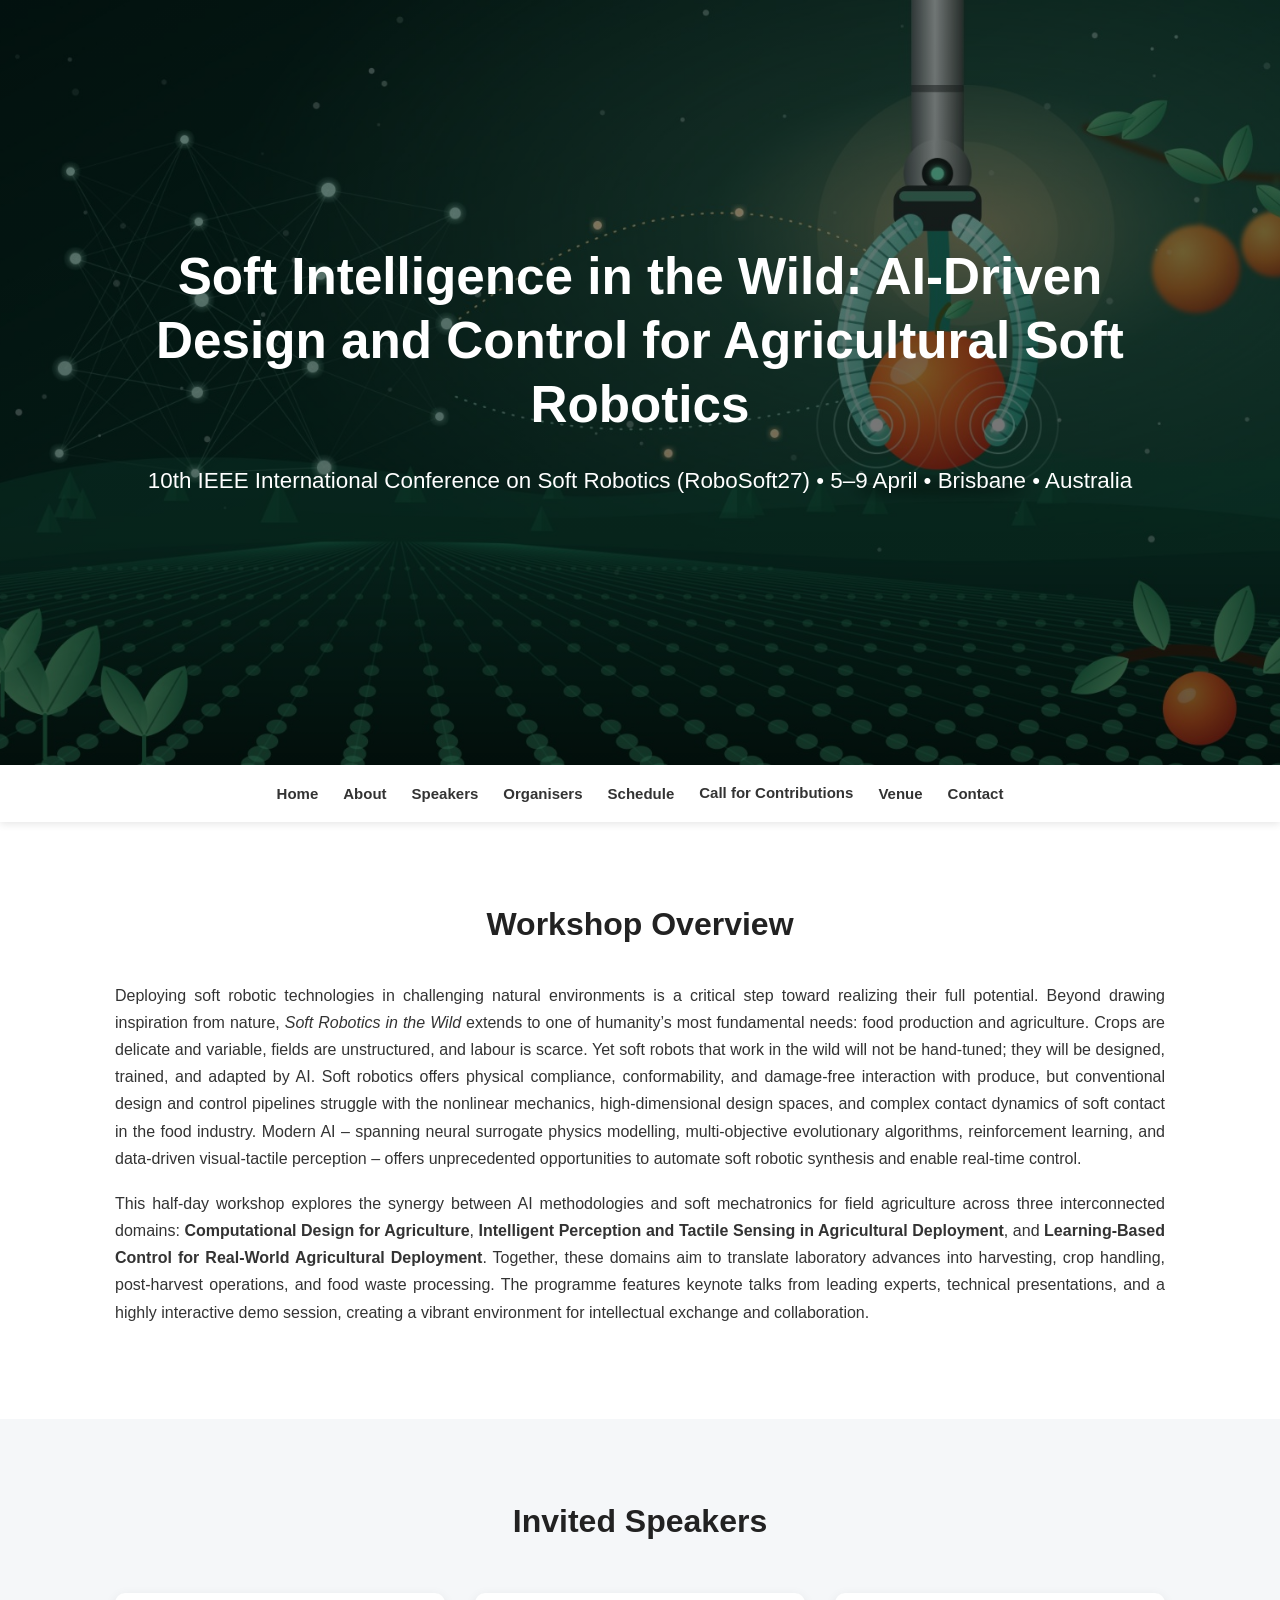
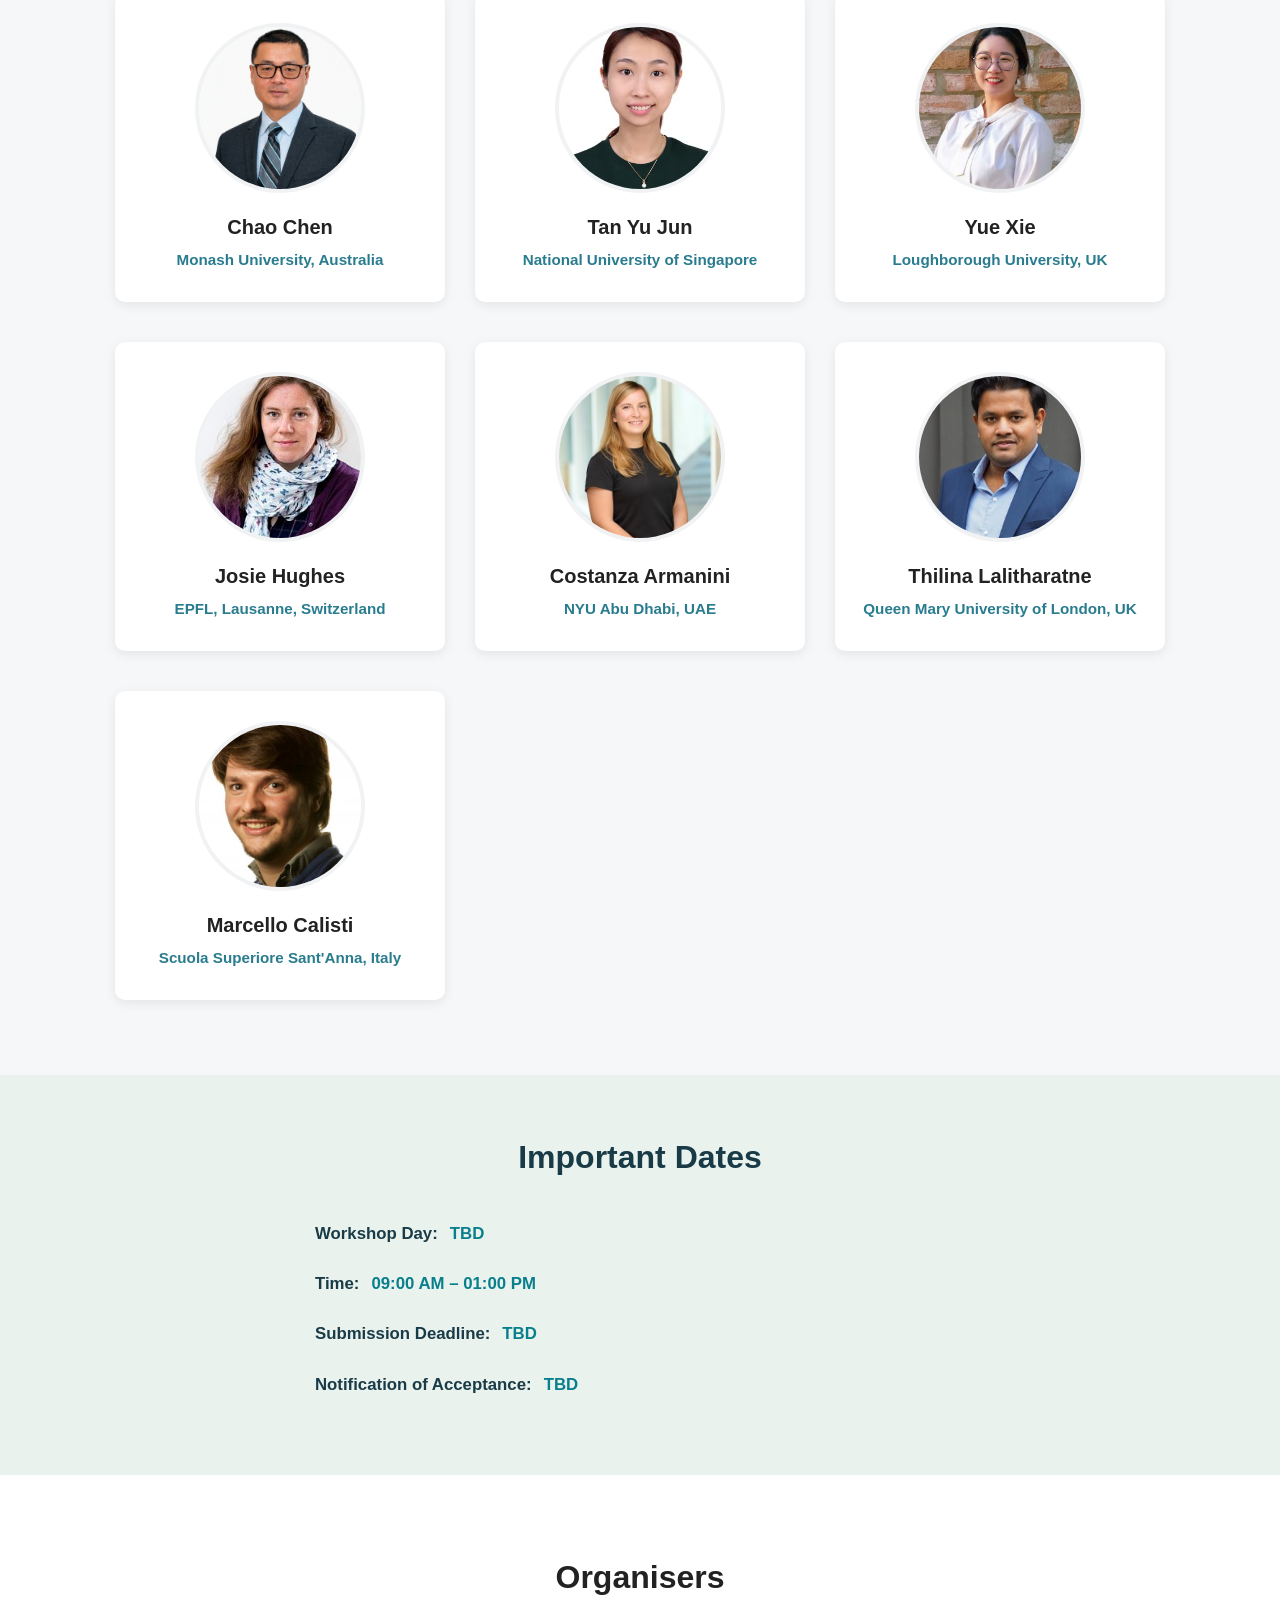
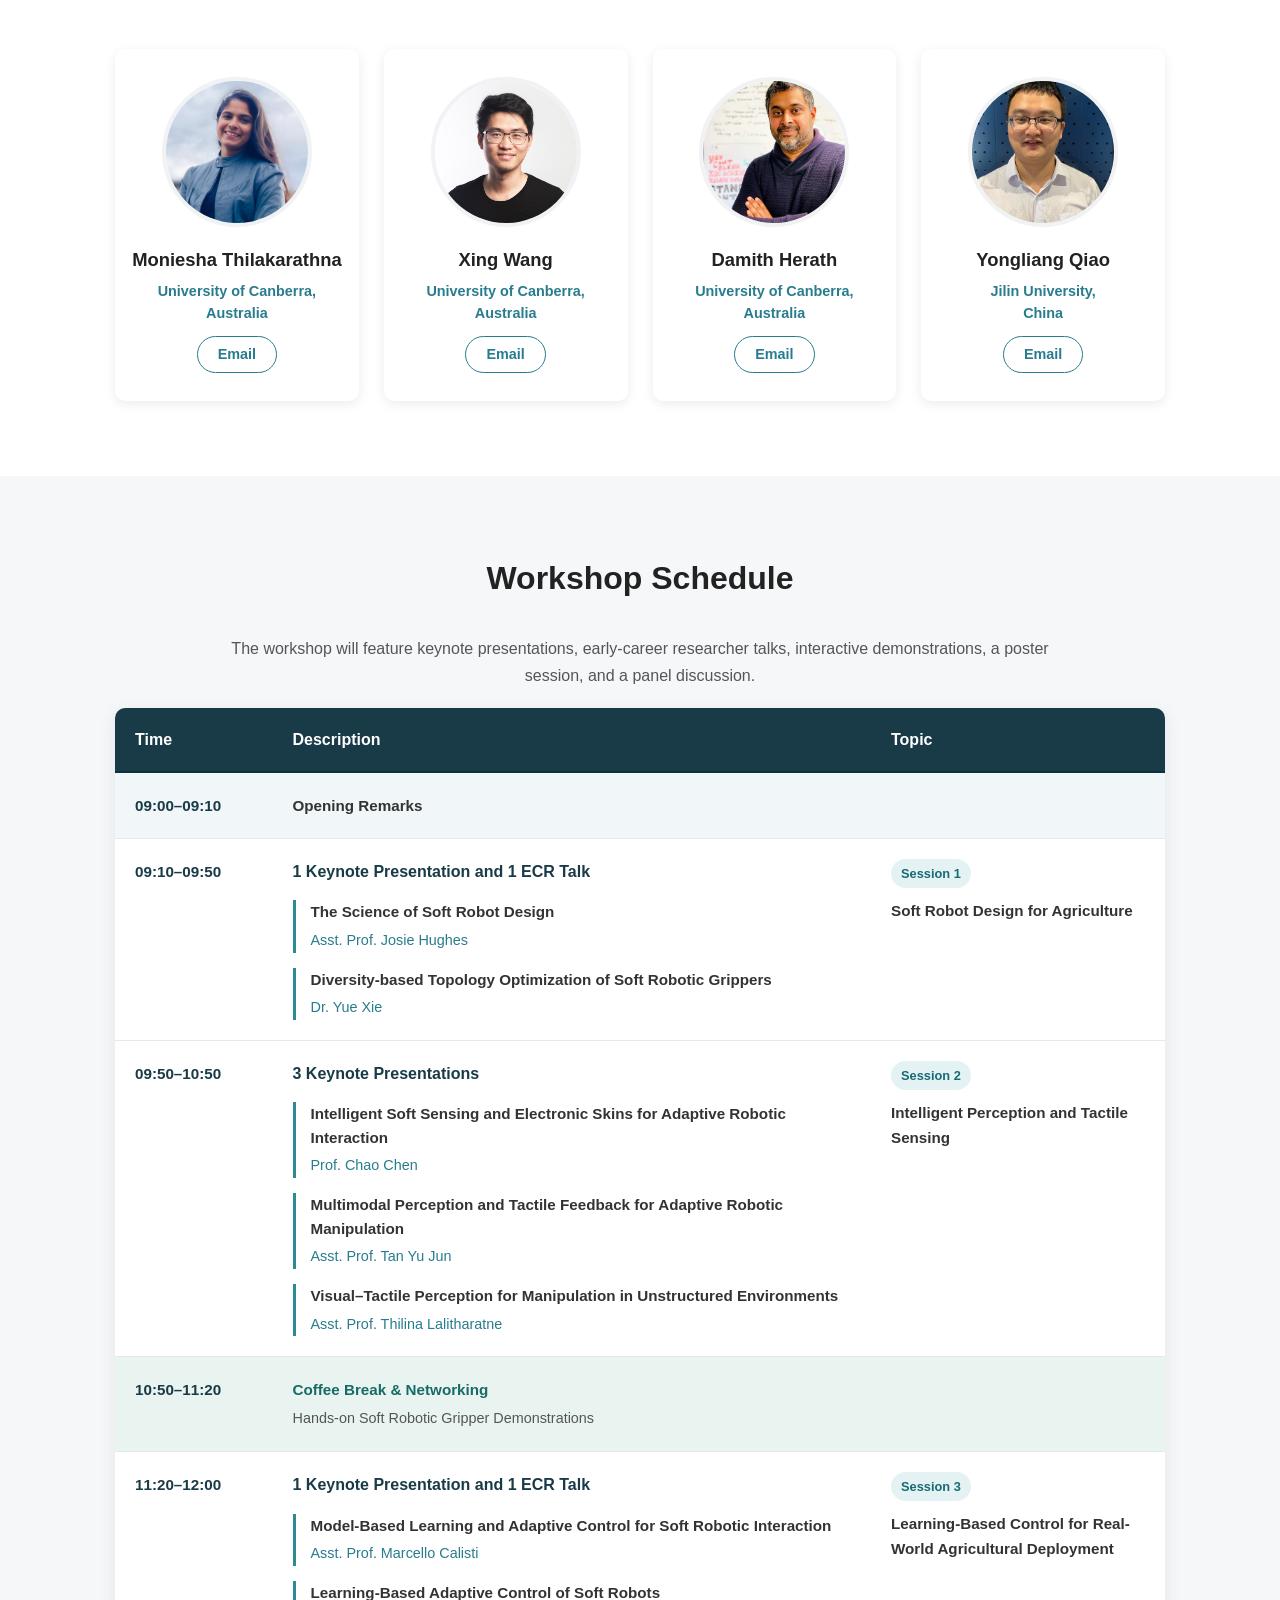
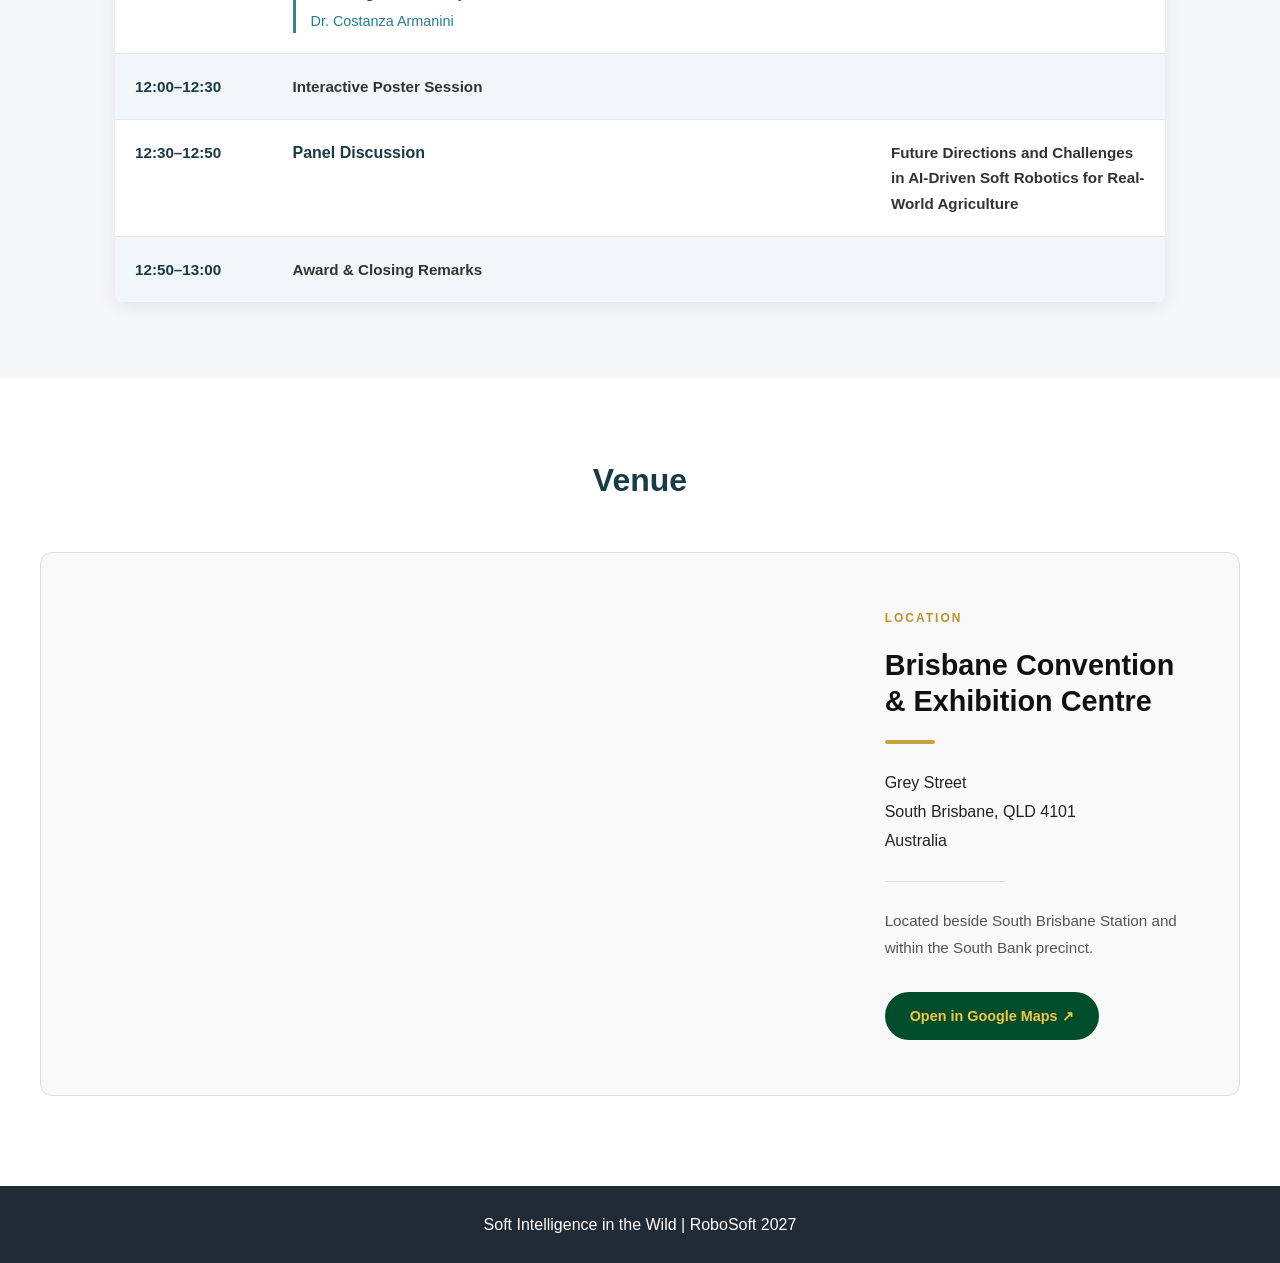
==== commit 2f5d3628: "Update index.html" ====
--- a/index.html
+++ b/index.html
@@ -943,21 +943,21 @@
 
 </div>
 
-   <!-- ==========================================
+  <!-- ==========================================
      VENUE SECTION
      ========================================== -->
 
-<section id="venue" class="siw-venue-section">
-
-    <div class="siw-venue-container">
+<section id="venue" class="venue-section">
+
+    <div class="venue-container">
 
         <h2>Venue</h2>
 
-        <div class="siw-venue-card">
-
-            <!-- LEFT SIDE: GOOGLE MAP -->
-
-            <div class="siw-venue-map">
+        <div class="venue-card">
+
+            <!-- LEFT: GOOGLE MAP -->
+
+            <div class="venue-map">
 
                 <iframe
                     src="https://www.google.com/maps?q=Brisbane%20Convention%20%26%20Exhibition%20Centre%2C%20Grey%20Street%2C%20South%20Brisbane%20QLD%204101&amp;output=embed"
@@ -969,12 +969,11 @@
 
             </div>
 
-
-            <!-- RIGHT SIDE: VENUE INFORMATION -->
-
-            <div class="siw-venue-info">
-
-                <span class="siw-venue-label">
+            <!-- RIGHT: VENUE DETAILS -->
+
+            <div class="venue-info">
+
+                <span class="venue-label">
                     LOCATION
                 </span>
 
@@ -983,17 +982,17 @@
                     &amp; Exhibition Centre
                 </h3>
 
-                <div class="siw-venue-accent"></div>
-
-                <p class="siw-venue-address">
+                <div class="venue-accent"></div>
+
+                <p class="venue-address">
                     Grey Street<br>
                     South Brisbane, QLD 4101<br>
                     Australia
                 </p>
 
-                <div class="siw-venue-divider"></div>
-
-                <p class="siw-venue-description">
+                <div class="venue-divider"></div>
+
+                <p class="venue-description">
                     Located beside South Brisbane Station
                     and within the South Bank precinct.
                 </p>
@@ -1002,7 +1001,7 @@
                     href="https://www.google.com/maps/search/?api=1&amp;query=Brisbane%20Convention%20%26%20Exhibition%20Centre%2C%20Grey%20Street%2C%20South%20Brisbane%20QLD%204101"
                     target="_blank"
                     rel="noopener noreferrer"
-                    class="siw-venue-button">
+                    class="venue-map-button">
 
                     Open in Google Maps ↗
 
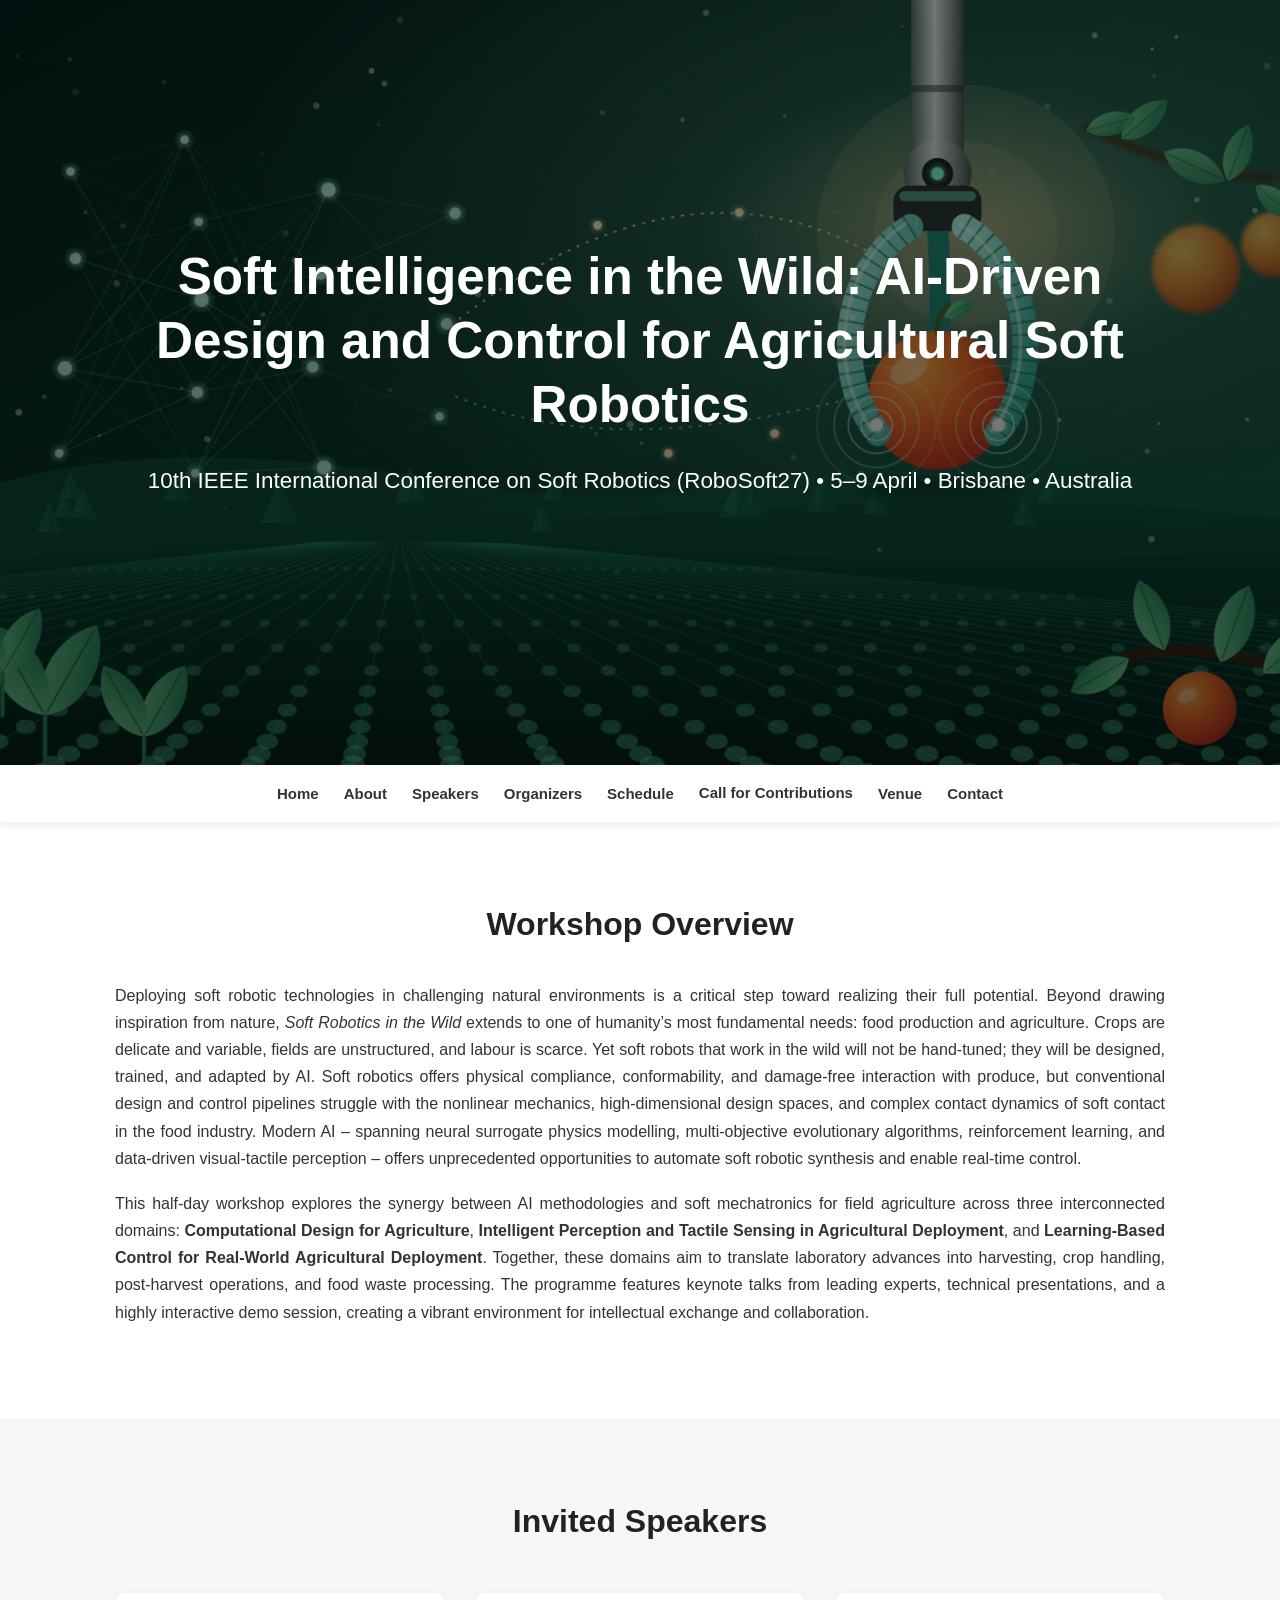
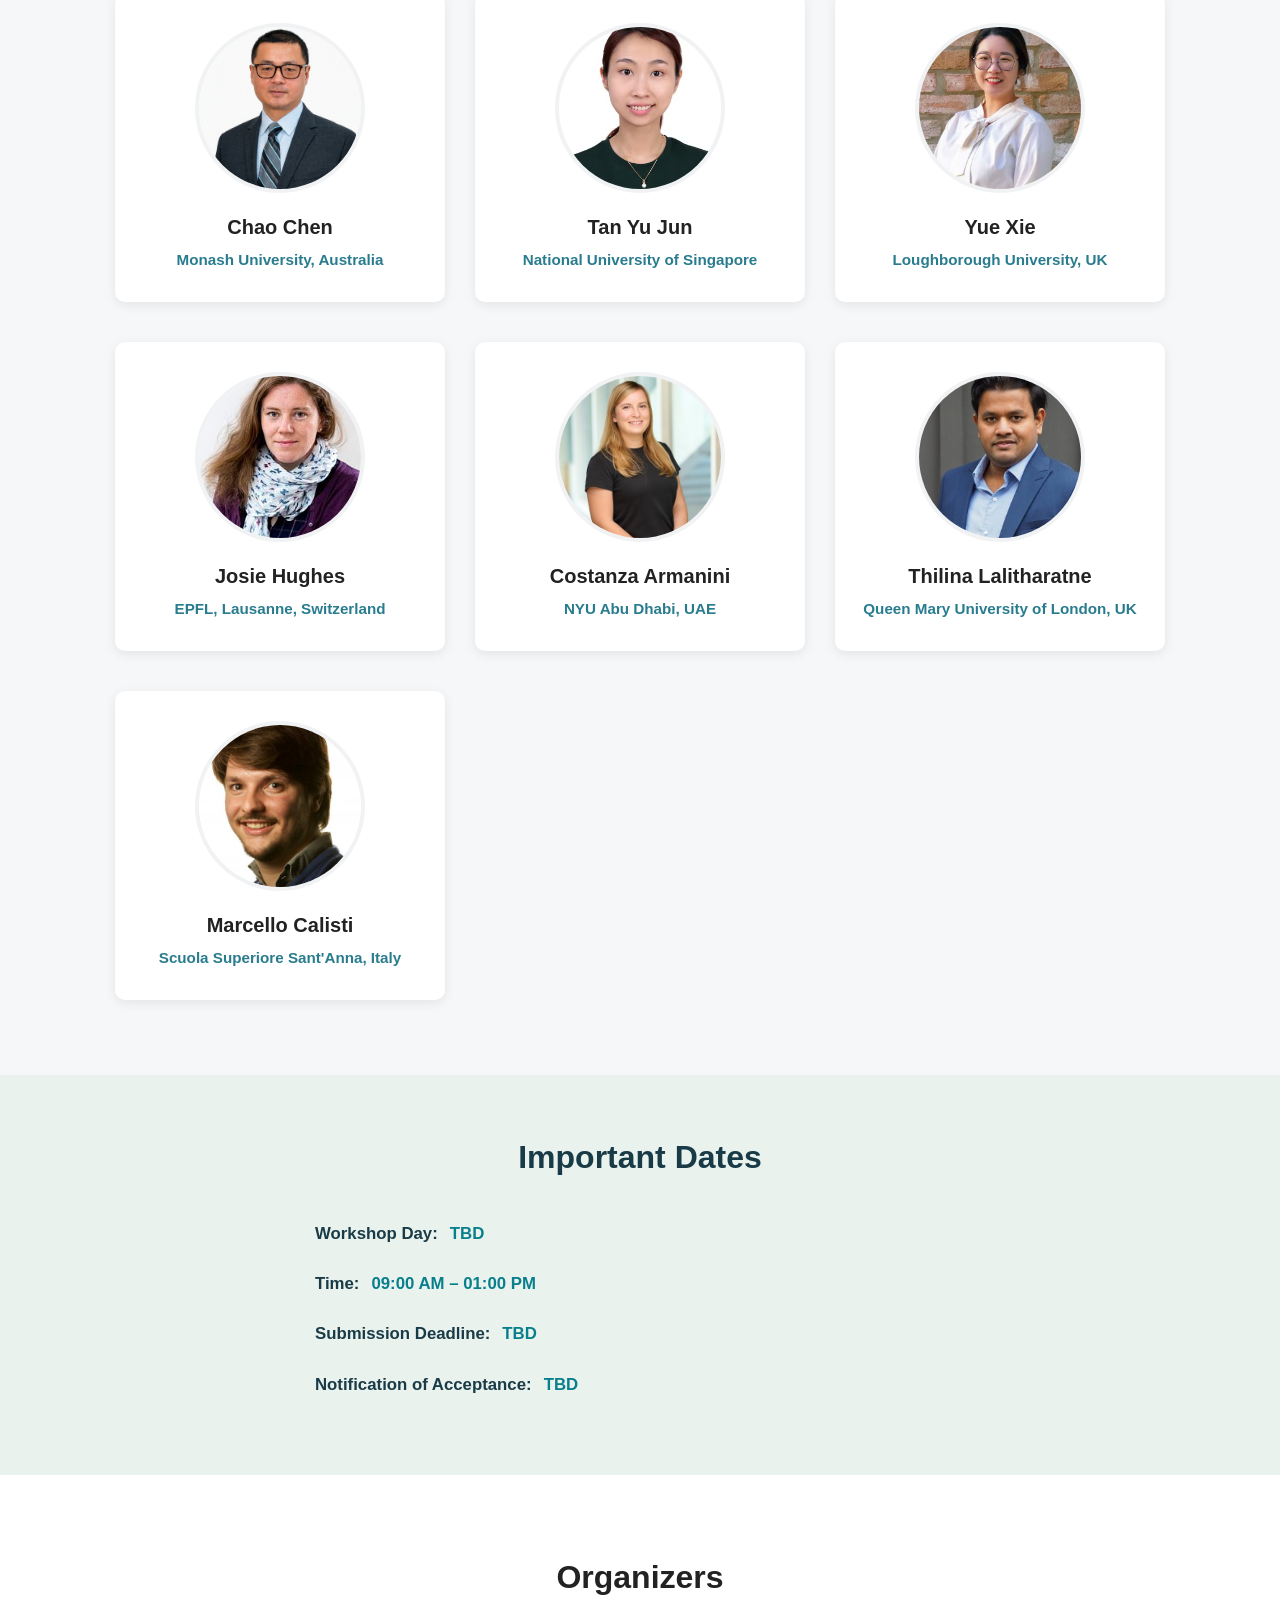
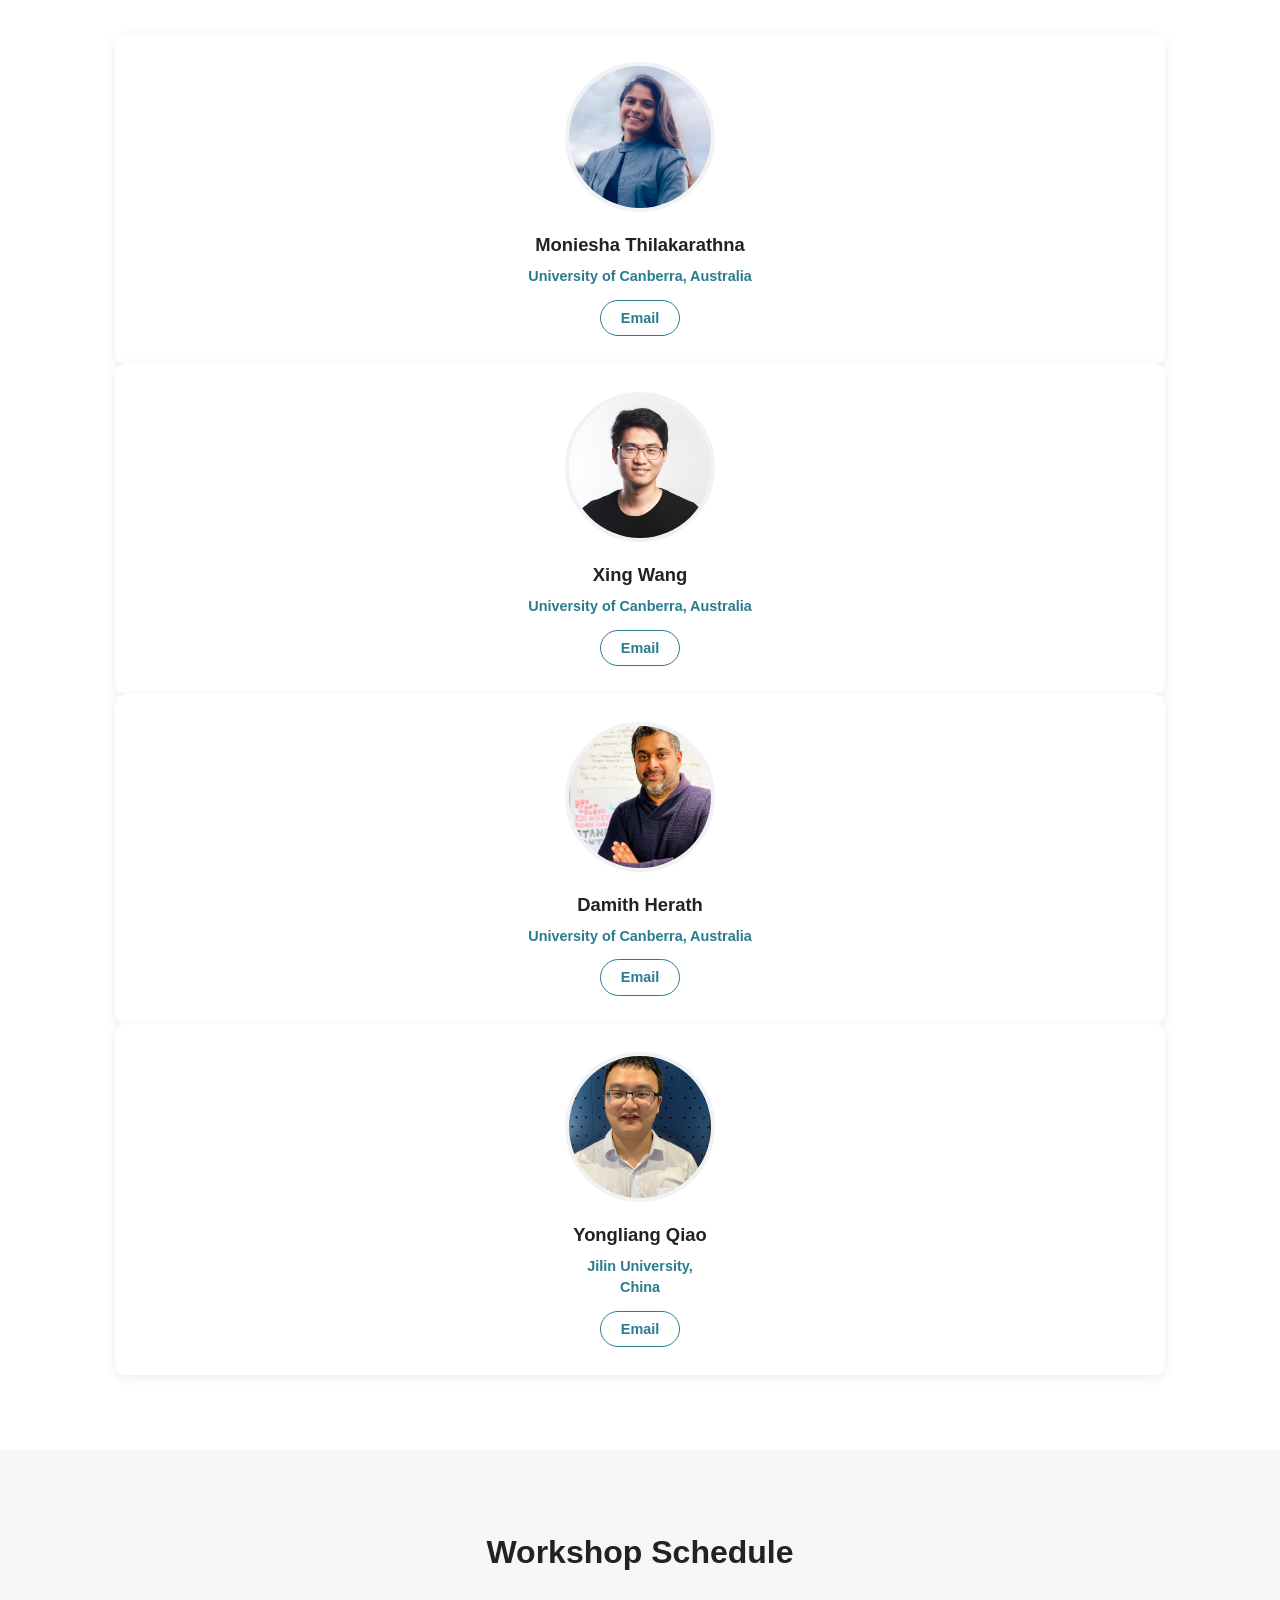
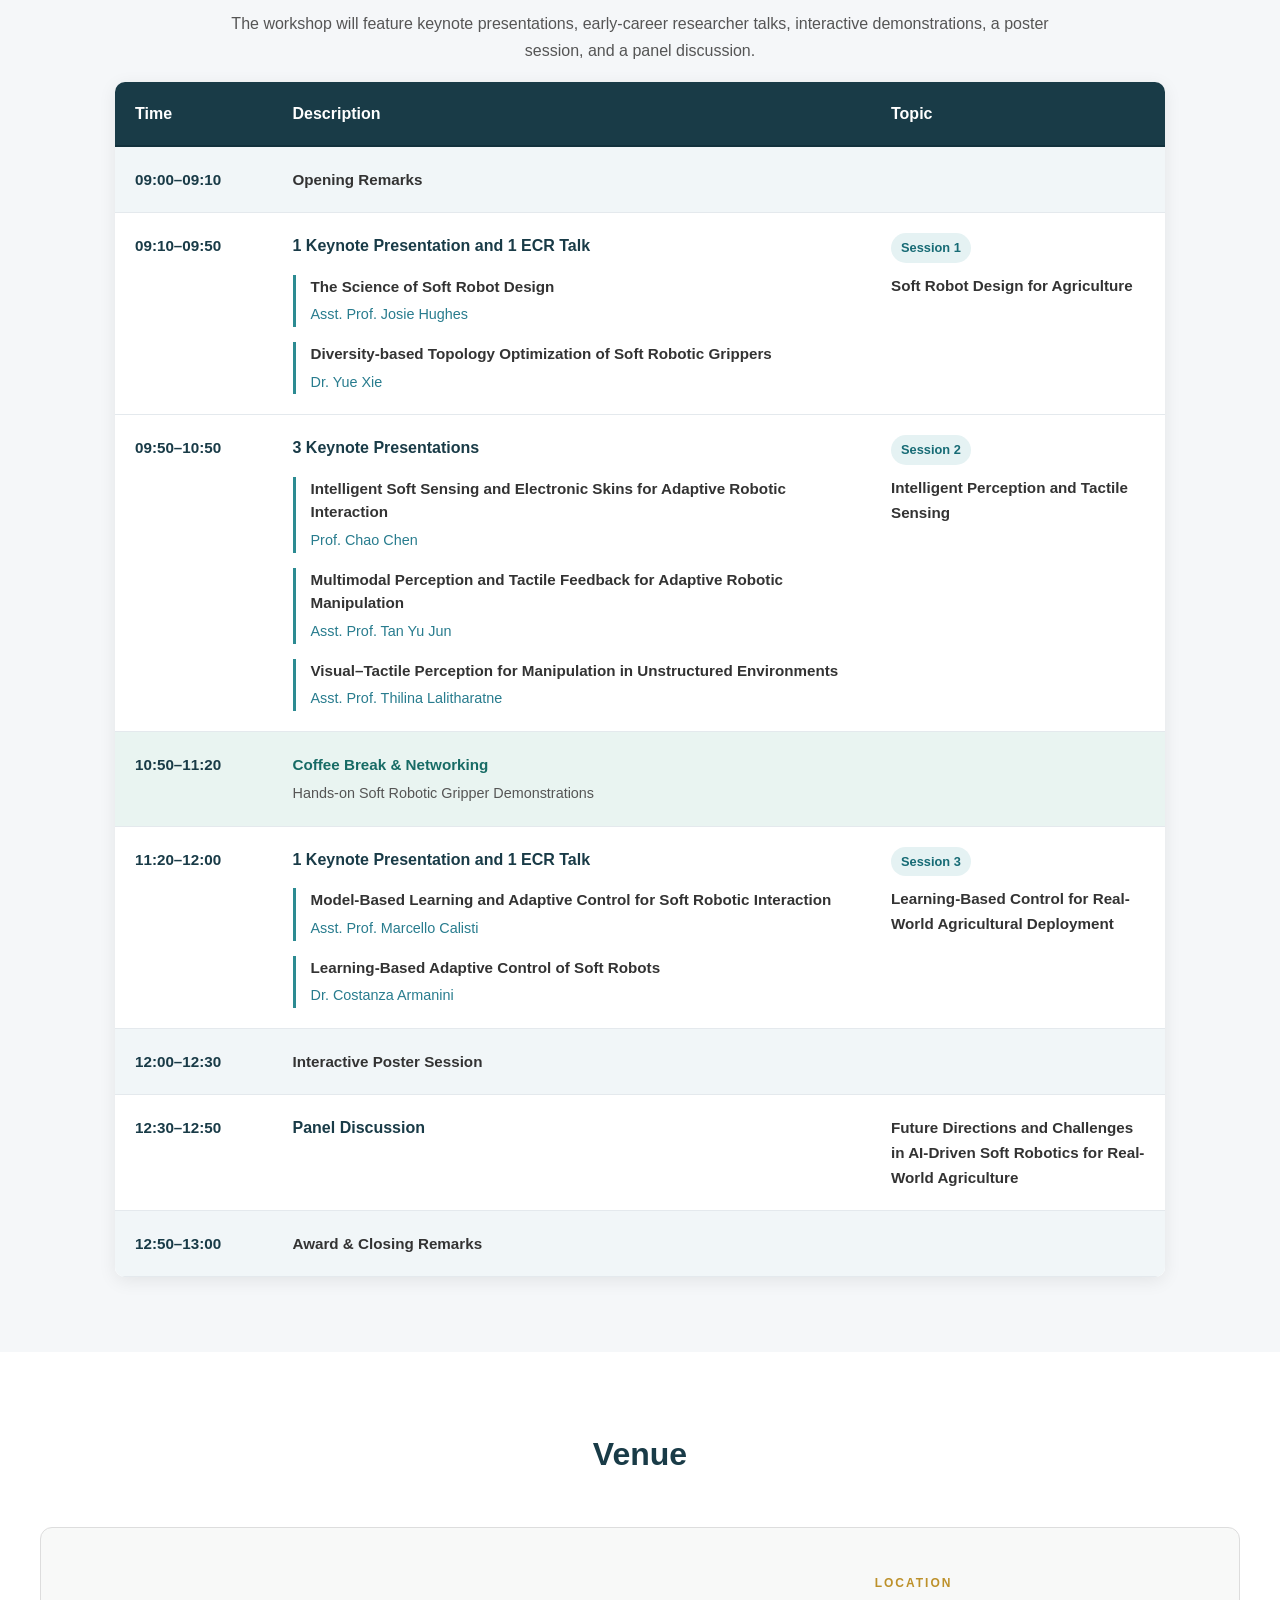
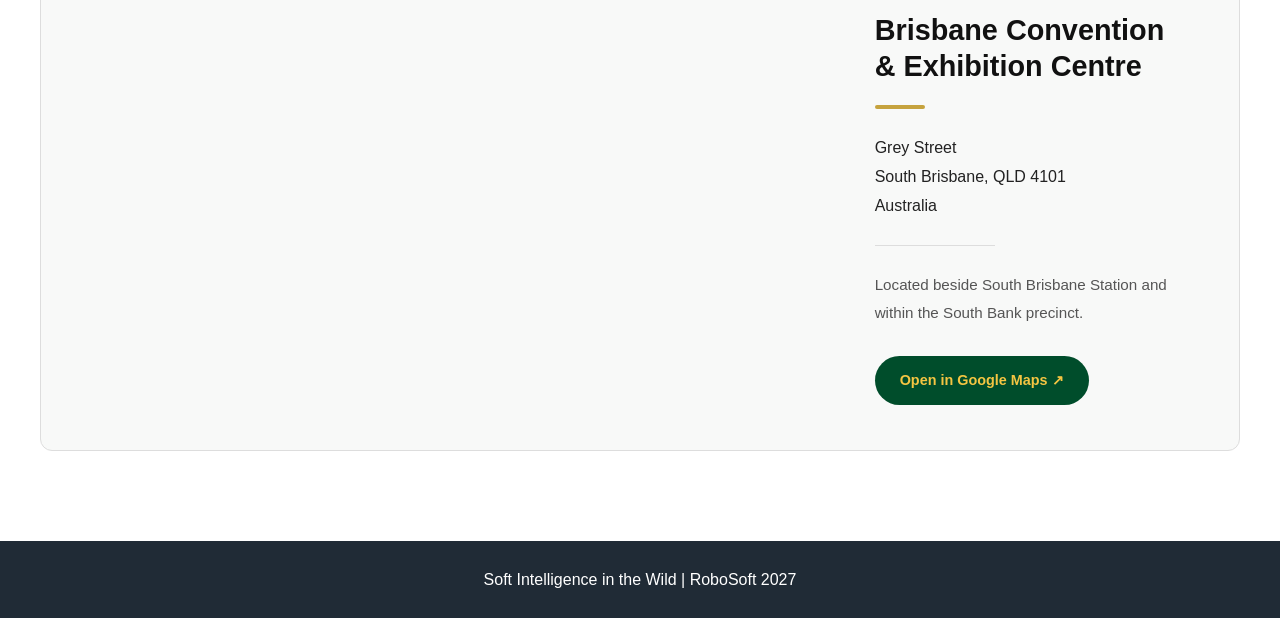
==== commit 86c6f0dc: "Update index.html" ====
--- a/index.html
+++ b/index.html
@@ -53,7 +53,7 @@
 
             <li><a href="#speakers">Speakers</a></li>
 
-            <li><a href="#organisers">Organisers</a></li>
+            <li><a href="#organizers">Organizers</a></li>
 
             <li><a href="#schedule">Schedule</a></li>
 
@@ -61,7 +61,7 @@
 
             <li><a href="#venue">Venue</a></li>
 
-            <li><a href="#organisers">Contact</a></li>
+            <li><a href="#organizers">Contact</a></li>
 
         </ul>
 
@@ -420,11 +420,11 @@
      ORGANISING COMMITTEE
      ========================================== -->
 
-<section class="section" id="organisers">
-
-    <h2>Organisers</h2>
-
-    <div class="organisers-grid">
+<section class="section" id="organizers">
+
+    <h2>Organizers</h2>
+
+    <div class="organizers-grid">
 
         <!-- ORGANISER 1: MONIESHA THILAKARATHNA -->
 
--- a/css/style.css
+++ b/css/style.css
@@ -794,7 +794,10 @@
 
 .venue-card {
     display: grid;
-    grid-template-columns: 2fr 1fr;
+    grid-template-columns: minmax(0, 2fr) minmax(0, 1fr);
+
+    width: 100%;
+    min-height: 500px;
 
     background: #f8f9f8;
 
@@ -802,8 +805,6 @@
     border-radius: 12px;
 
     overflow: hidden;
-
-    min-height: 500px;
 }
 
 /* ==========================================
@@ -812,6 +813,7 @@
 
 .venue-map {
     width: 100%;
+    min-width: 0;
     min-height: 500px;
 }
 
@@ -828,7 +830,8 @@
    ========================================== */
 
 .venue-info {
-    padding: 55px 45px;
+    min-width: 0;
+    padding: 45px 35px;
 
     display: flex;
     flex-direction: column;
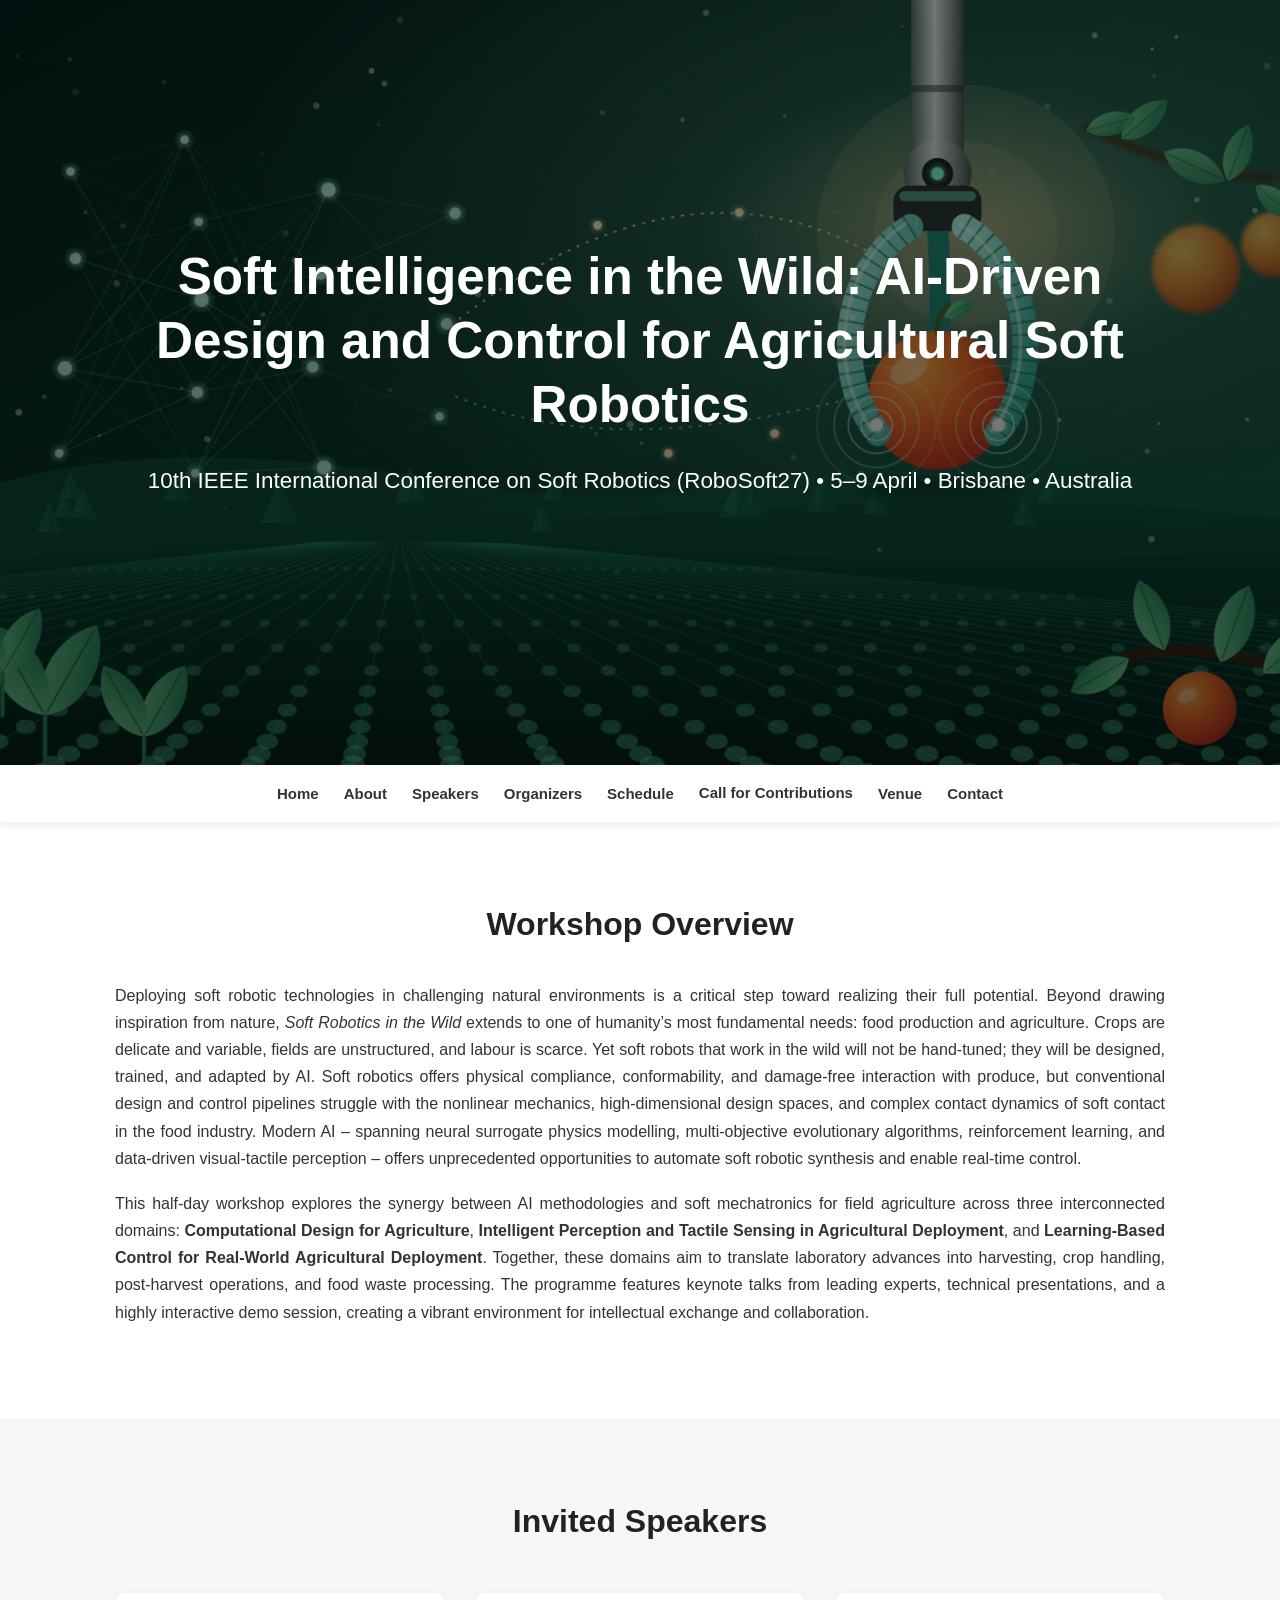
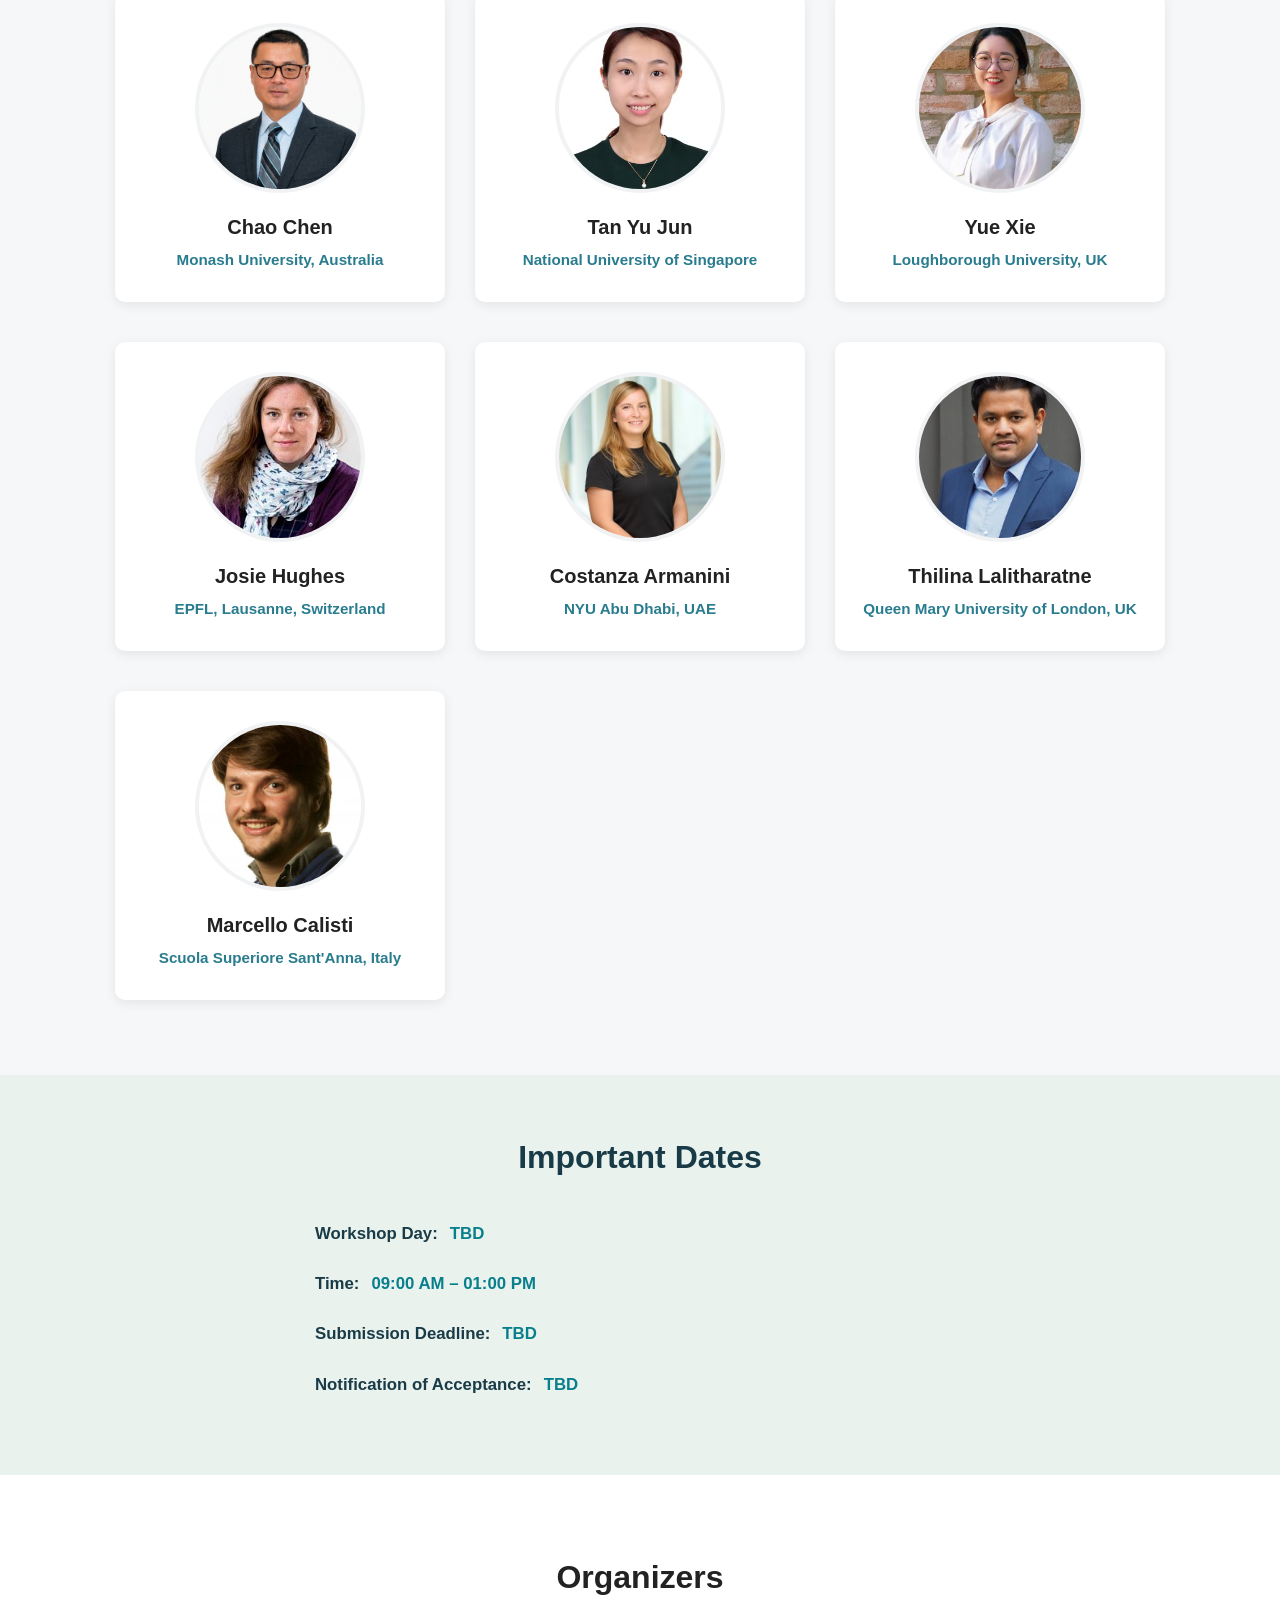
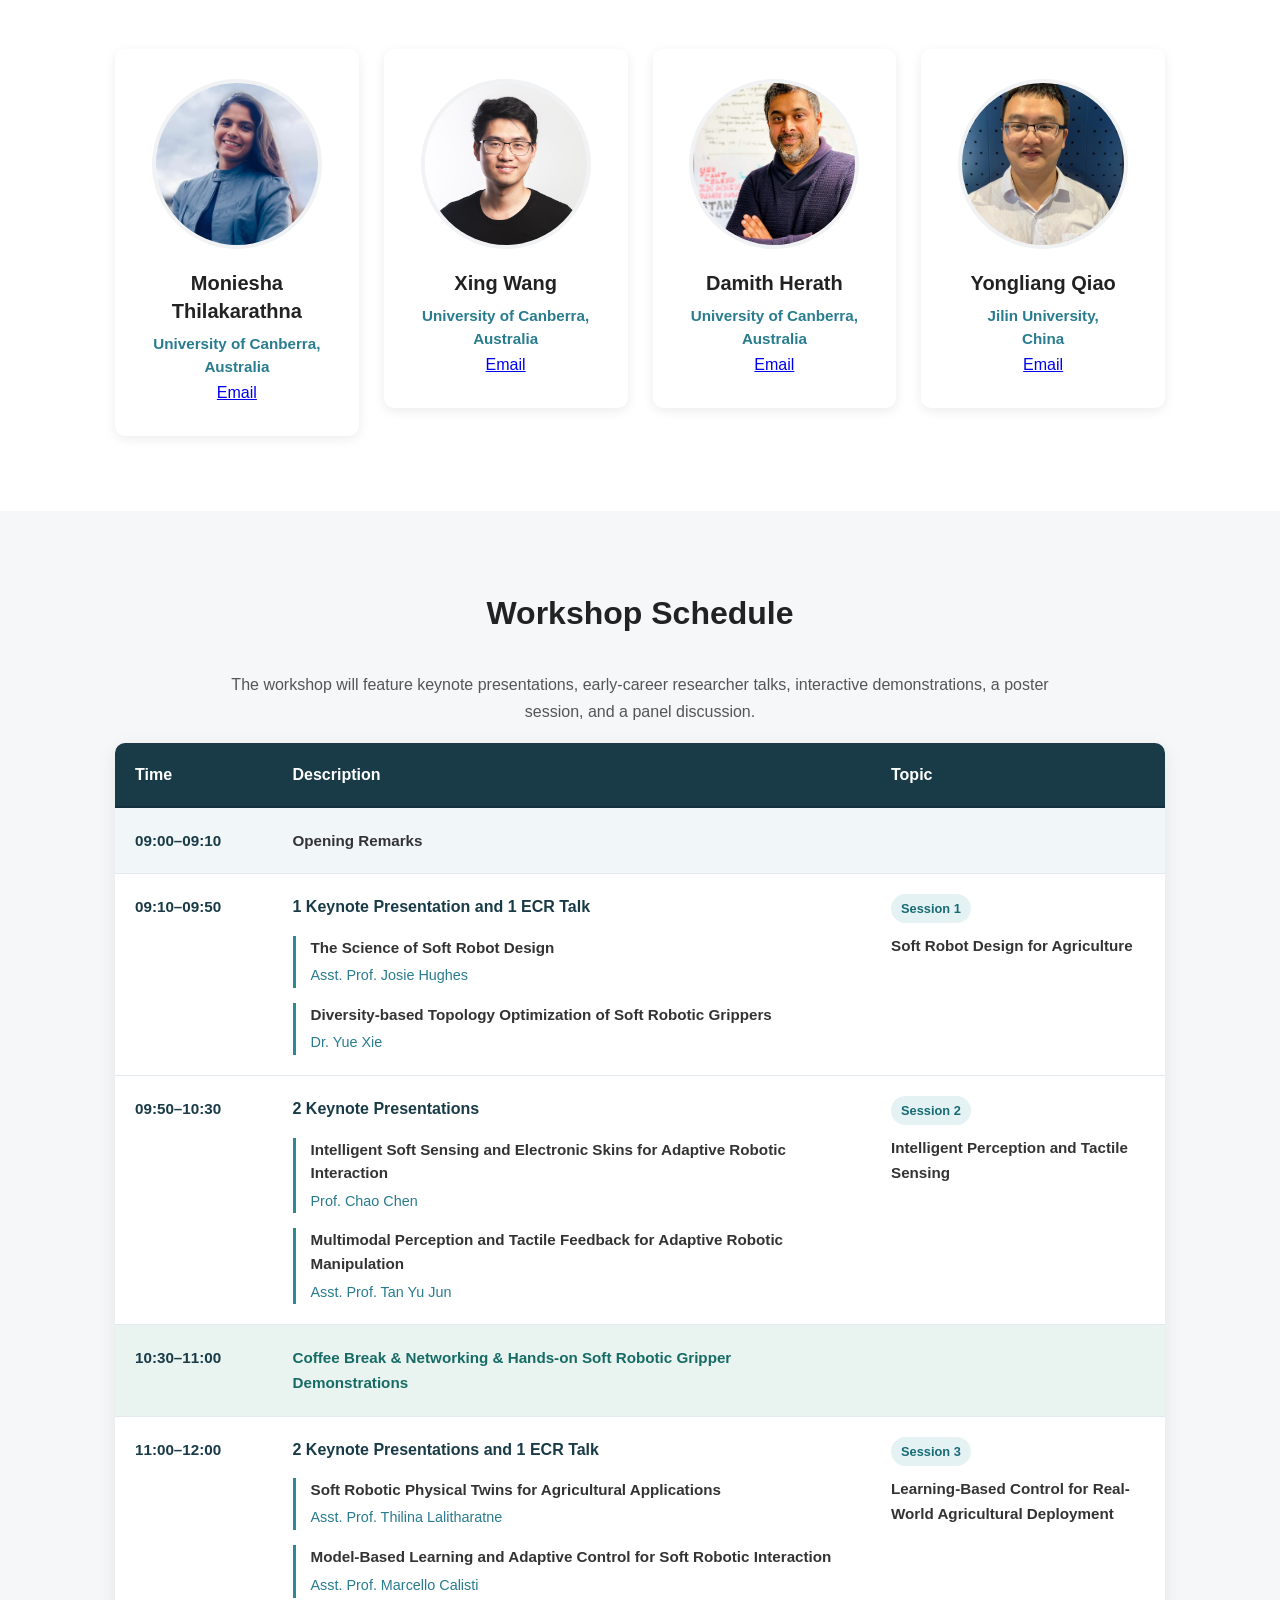
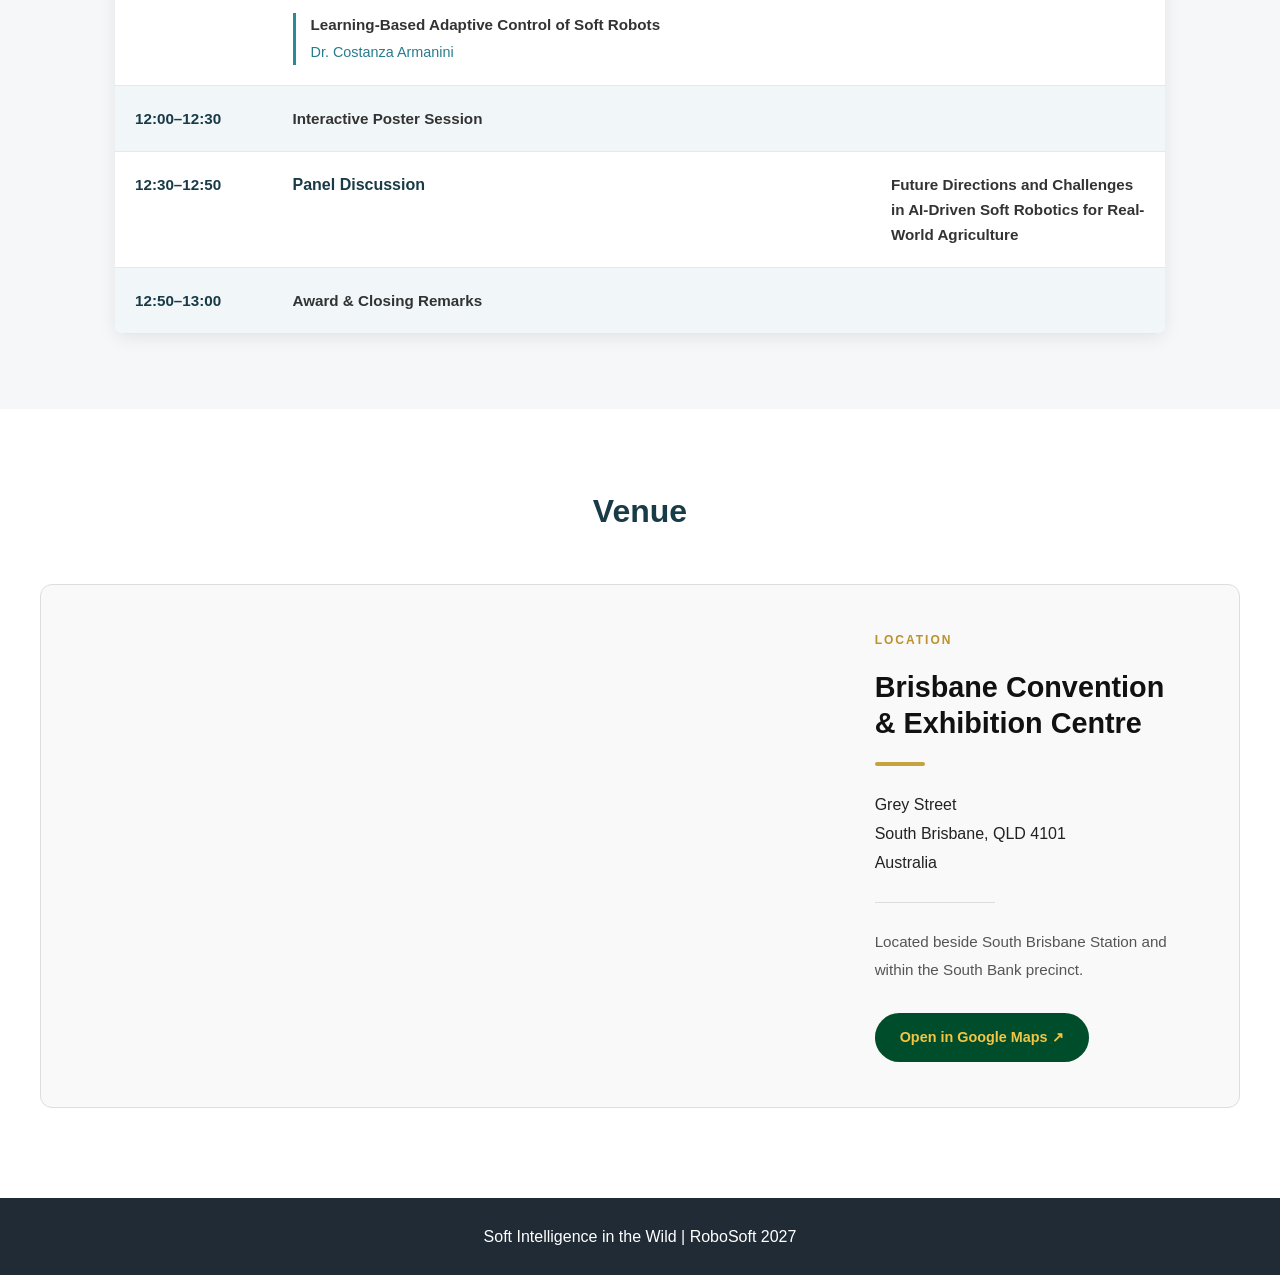
==== commit 00448518: "Update index.html" ====
--- a/index.html
+++ b/index.html
@@ -612,7 +612,7 @@
 </section>
 
 
-    <!-- ==========================================
+   <!-- ==========================================
      WORKSHOP SCHEDULE
      ========================================== -->
 
@@ -654,6 +654,7 @@
                     <td>
                         <strong>Opening Remarks</strong>
                     </td>
+
                     <td></td>
 
                 </tr>
@@ -720,13 +721,13 @@
                 <tr>
 
                     <td class="schedule-time">
-                        09:50–10:50
+                        09:50–10:30
                     </td>
 
                     <td>
 
                         <div class="schedule-session-title">
-                            3 Keynote Presentations
+                            2 Keynote Presentations
                         </div>
 
                         <div class="schedule-talk">
@@ -751,19 +752,6 @@
 
                             <span class="talk-speaker">
                                 Asst. Prof. Tan Yu Jun
-                            </span>
-
-                        </div>
-
-                        <div class="schedule-talk">
-
-                            <span class="talk-title">
-                                Visual–Tactile Perception for Manipulation
-                                in Unstructured Environments
-                            </span>
-
-                            <span class="talk-speaker">
-                                Asst. Prof. Thilina Lalitharatne
                             </span>
 
                         </div>
@@ -791,38 +779,49 @@
                 <tr class="schedule-break">
 
                     <td class="schedule-time">
-                        10:50–11:20
+                        10:30–11:00
                     </td>
 
                     <td>
 
                         <strong>
                             Coffee Break &amp; Networking
+                            &amp; Hands-on Soft Robotic
+                            Gripper Demonstrations
                         </strong>
 
-                        <div class="schedule-extra">
-                            Hands-on Soft Robotic Gripper Demonstrations
+                    </td>
+
+                    <td></td>
+
+                </tr>
+
+
+                <!-- SESSION 3 -->
+
+                <tr>
+
+                    <td class="schedule-time">
+                        11:00–12:00
+                    </td>
+
+                    <td>
+
+                        <div class="schedule-session-title">
+                            2 Keynote Presentations and 1 ECR Talk
                         </div>
 
-                    </td>
-
-                    <td></td>
-
-                </tr>
-
-
-                <!-- SESSION 3 -->
-
-                <tr>
-
-                    <td class="schedule-time">
-                        11:20–12:00
-                    </td>
-
-                    <td>
-
-                        <div class="schedule-session-title">
-                            1 Keynote Presentation and 1 ECR Talk
+                        <div class="schedule-talk">
+
+                            <span class="talk-title">
+                                Soft Robotic Physical Twins
+                                for Agricultural Applications
+                            </span>
+
+                            <span class="talk-speaker">
+                                Asst. Prof. Thilina Lalitharatne
+                            </span>
+
                         </div>
 
                         <div class="schedule-talk">
@@ -897,9 +896,11 @@
                     </td>
 
                     <td>
+
                         <div class="schedule-session-title">
                             Panel Discussion
                         </div>
+
                     </td>
 
                     <td class="schedule-topic">
--- a/css/style.css
+++ b/css/style.css
@@ -549,7 +549,7 @@
 
 /* Four organisers in one row */
 
-.organisers-grid {
+.organizers-grid {
     display: grid;
     grid-template-columns: repeat(4, minmax(0, 1fr));
     gap: 25px;
@@ -559,20 +559,20 @@
 
 /* Organiser cards */
 
-.organiser-card {
+.organizer-card {
     padding: 28px 15px;
 }
 
 /* Organiser photographs */
 
-.organiser-card .speaker-image {
+.organizer-card .speaker-image {
     width: 150px;
     height: 150px;
 }
 
 /* Organiser names */
 
-.organiser-card h3 {
+.organizer-card h3 {
     font-size: 1.15rem;
     line-height: 1.4;
     margin-bottom: 8px;
@@ -580,7 +580,7 @@
 
 /* University affiliation */
 
-.organiser-card .speaker-affiliation {
+.organizer-card .speaker-affiliation {
     font-size: 0.9rem;
     margin-bottom: 12px;
     text-align: center;
@@ -588,7 +588,7 @@
 
 /* Email link */
 
-.organiser-email {
+.organizer-email {
     display: inline-block;
 
     color: #287c8e;
@@ -605,7 +605,7 @@
     transition: all 0.3s ease;
 }
 
-.organiser-email:hover {
+.organizer-email:hover {
     background: #287c8e;
     color: #ffffff;
 }
@@ -613,7 +613,7 @@
 
 /* Biography popup */
 
-.organiser-card .speaker-bio {
+.organizer-card .speaker-bio {
     width: min(380px, 90vw);
     max-height: 350px;
 }
@@ -624,7 +624,7 @@
 
 @media (max-width: 1100px) {
 
-    .organisers-grid {
+    .organizers-grid {
         grid-template-columns: repeat(2, minmax(0, 1fr));
     }
 
@@ -636,16 +636,16 @@
 
 @media (max-width: 650px) {
 
-    .organisers-grid {
+    .organizers-grid {
         grid-template-columns: 1fr;
         gap: 25px;
     }
 
-    .organiser-card {
+    .organizer-card {
         padding: 25px 20px;
     }
 
-    .organiser-card .speaker-image {
+    .organizer-card .speaker-image {
         width: 150px;
         height: 150px;
     }
@@ -753,9 +753,9 @@
     background-color: transparent !important;
 }
 
-/* Organisers - White background */
-
-#organisers {
+/* Organizers - White background */
+
+#organizers {
     background-color: #FFFFFF !important;
 }
 
